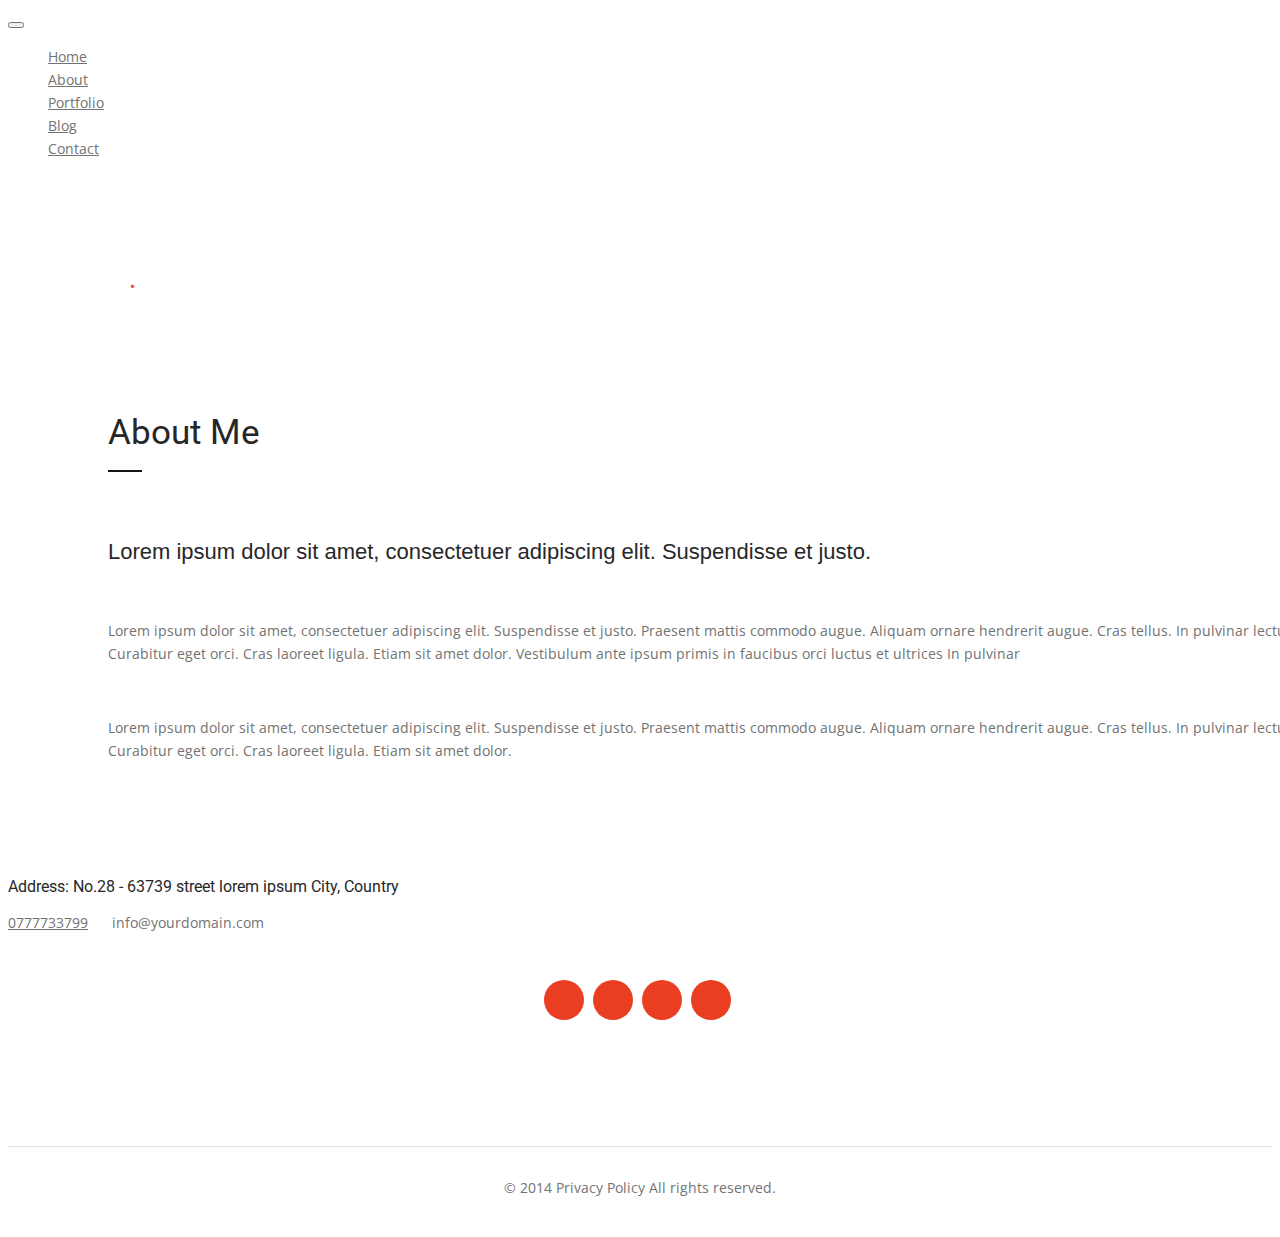
==== about.html @ d97eb636 "Add files via upload" ====
<!doctype html>
<!--[if IE 7 ]>    <html lang="en-gb" class="isie ie7 oldie no-js"> <![endif]-->
<!--[if IE 8 ]>    <html lang="en-gb" class="isie ie8 oldie no-js"> <![endif]-->
<!--[if IE 9 ]>    <html lang="en-gb" class="isie ie9 no-js"> <![endif]-->
<!--[if (gt IE 9)|!(IE)]><!-->
<!--<![endif]-->
<!--<![endif]-->
<html lang="en">
<head>
<title>Tattoo|LK - Sin On The Skin</title>
<meta charset="utf-8">
<!-- Meta -->
<meta name="keywords" content="" />
<meta name="author" content="">
<meta name="robots" content="" />
<meta name="description" content="" />

<!-- this styles only adds some repairs on idevices  -->
<meta name="viewport" content="width=device-width, initial-scale=1.0">

<!-- Favicon -->
<link rel="shortcut icon" href="images/favicon.ico">

<!-- Google fonts - witch you want to use - (rest you can just remove) -->
<link href='http://fonts.googleapis.com/css?family=Open+Sans:300,300italic,400,400italic,600,600italic,700,700italic,800,800italic' rel='stylesheet' type='text/css'>
<link href='http://fonts.googleapis.com/css?family=Roboto:100,200,300,400,500,600,700,800,900' rel='stylesheet' type='text/css'>
<link href="https://fonts.googleapis.com/css?family=Fredericka+the+Great" rel="stylesheet">

<!--[if lt IE 9]>
<script src="http://html5shim.googlecode.com/svn/trunk/html5.js"></script>
<![endif]-->

<!-- Stylesheets -->
<link rel="stylesheet" media="screen" href="js/bootstrap/bootstrap.min.css" type="text/css" />
<link rel="stylesheet" href="js/mainmenu/menu.css" type="text/css" />
<link rel="stylesheet" href="css/default.css" type="text/css" />
<link rel="stylesheet" href="css/layouts.css" type="text/css" />
<link rel="stylesheet" href="css/shortcodes.css" type="text/css" />
<link rel="stylesheet" href="css/font-awesome/css/font-awesome.min.css">
<link rel="stylesheet" media="screen" href="css/responsive-leyouts.css" type="text/css" />
<link rel="stylesheet" type="text/css" href="css/Simple-Line-Icons-Webfont/simple-line-icons.css" media="screen" />
<link rel="stylesheet" href="css/et-line-font/et-line-font.css">




<!-- Remove the below comments to use your color option -->
<!--<link rel="stylesheet" href="css/colors/lightblue.css" />-->
<!--<link rel="stylesheet" href="css/colors/orange.css" />-->
<!--<link rel="stylesheet" href="css/colors/green.css" />-->
<!--<link rel="stylesheet" href="css/colors/pink.css" />-->
<!--<link rel="stylesheet" href="css/colors/red.css" />-->
<!--<link rel="stylesheet" href="css/colors/purple.css" />-->
<!--<link rel="stylesheet" href="css/colors/bridge.css" />-->
<!--<link rel="stylesheet" href="css/colors/yellow.css" />-->
<!--<link rel="stylesheet" href="css/colors/violet.css" />-->
<!--<link rel="stylesheet" href="css/colors/cyan.css" />-->
<!--<link rel="stylesheet" href="css/colors/mossgreen.css" />-->

</head>

<body>
<div class="site_wrapper">
  <div class="menu-main-3">
    <div id="header2">
      <div class="container">
        <div class="navbar red navbar-default yamm fulldark">
          <div class="navbar-header">
            <button type="button" data-toggle="collapse" data-target="#navbar-collapse-grid" class="navbar-toggle two"><span class="icon-bar"></span><span class="icon-bar"></span><span class="icon-bar"></span></button>
            <a href="index.html" class="navbar-brand"><img src="images/logo1.png" alt=""/></a> </div>
          <div id="navbar-collapse-grid" class="navbar-collapse collapse pull-right">
            <ul class="nav red navbar-nav">
              <li><a href="index.html" class="dropdown-toggle">Home</a></li>
              <li><a href="about.html" class="dropdown-toggle active">About</a></li>
              <li><a href="portfolio.html" class="dropdown-toggle">Portfolio</a></li>
              <li><a href="blog.html" class="dropdown-toggle">Blog</a></li>
              <li><a href="contact.html" class="dropdown-toggle">Contact</a></li>
            </ul>
          </div>
        </div>
      </div>
    </div>
  </div>
  <!--end menu-->
  <div class="clearfix"></div>
  
  <div class="main-bg-2">
    <section>
      <div class="container">
        <div class="row">
          <div class="col-md-12">
            <div class="header-title-box-2">
              <h1 class="text-white title uppercase">welcome<br/>
                to my ink<br/>
                place<span class="text-red">.</span></h1>
            </div>
          </div>
        </div>
      </div>
    </section>
    <!-- end section-->
    <div class="clearfix"></div>
    
    <section class="sec-bpadding-2">
      <div class="container">
        <div class="row">
          <div class="text-box white padding-6">
            <div class="text-box-inner">
              <div class="col-xs-12 text-left">
                <h2><strong>About Me</strong></h2>
                <div class="title-line-4 less-margin"></div>
              </div>
              <div class="clearfix"></div>
              <br/>
              <br/>
              <div class="col-md-6 bmargin"><img src="images/about me.jpg" alt="" class="img-responsive"/></div>
              <div class="col-md-6">
                <div class="text-box bmargin">
                  <h4 class="raleway">Lorem ipsum dolor sit amet, consectetuer adipiscing elit. Suspendisse et justo. </h4>
                  <br/>
                  <p>Lorem ipsum dolor sit amet, consectetuer adipiscing elit. Suspendisse et justo. Praesent mattis commodo augue. Aliquam ornare hendrerit augue. Cras tellus. In pulvinar lectus a est. Curabitur eget orci. Cras laoreet ligula. Etiam sit amet dolor. Vestibulum ante ipsum primis in faucibus orci luctus et ultrices In pulvinar</p>
                  <br/>
                  <p>Lorem ipsum dolor sit amet, consectetuer adipiscing elit. Suspendisse et justo. Praesent mattis commodo augue. Aliquam ornare hendrerit augue. Cras tellus. In pulvinar lectus a est. Curabitur eget orci. Cras laoreet ligula. Etiam sit amet dolor. </p>
                </div>
              </div>
            </div>
          </div>
        </div>
      </div>
    </section>
    <!-- end section-->
    <div class="clearfix"></div>
  </div>
  <!--end main bg--> 
  <div class="clearfix"></div>
  
  <section>
    <div class="container">
      <div class="row">
        <div class="col-md-6 col-centered text-center">
          <div class="footer-holder bmargin">
            <div><img src="images/flogo1.png" alt=""/></div>
            <h6>Address: No.28 - 63739 street lorem ipsum City, Country</h6>
            <span><i class="fa fa-phone"></i><a href="tel:0777733799">0777733799</a></span> &nbsp;&nbsp;&nbsp;&nbsp; <span><i class="fa fa-envelope"></i> info@yourdomain.com</span> <br/>
            <br/>
            <br/>
            <div class="col-md-8 col-centered">
              <ul class=" social-icons-3 red">
                <li class="first"><a href="#"><i class="fa fa-twitter"></i></a></li>
                <li><a href="#"><i class="fa fa-facebook"></i></a></li>
                <li><a href="#"><i class="fa fa-google-plus"></i></a></li>
                <li><a href="#"><i class="fa fa-linkedin"></i></a></li>
              </ul>
            </div>
            <br/>
            <br/>
            <br/>
            <br/>
            <br/>
          </div>
        </div>
        <!--end item --> 
        
      </div>
    </div>
  </section>
  <!--end item -->
  <div class="clearfix"></div>
  
  <div class="divider-line solid light"></div>
  <section class="section-copyrights section-white-2 sec-moreless-padding">
  <div class="container">
    <div class="row"> <span>© 2014 Privacy Policy All rights reserved. </span> </div>
  </div>
</div>
</div>
</section>
<!--end section-->
<div class="clearfix"></div>

<a href="#" class="scrollup dark"></a><!-- end scroll to top of the page-->
</div>
<!-- end site wraper --> 

<!-- ============ JS FILES ============ --> 

<script type="text/javascript" src="js/universal/jquery.js"></script> 
<script src="js/bootstrap/bootstrap.min.js" type="text/javascript"></script> 
<script src="js/mainmenu/customeUI.js"></script> 
<script src="js/scrolltotop/totop.js"></script> 
<script src="js/mainmenu/jquery.sticky.js"></script> 
 
<script src="js/scripts/functions.js" type="text/javascript"></script> 
<script type="text/javascript">
var a = $("#header2").offset().top;

<!-- background color for sticky --> 
$(document).scroll(function(){
    if($(this).scrollTop() > a)
    {   
       $('#header2').css({"background":"rgba(0, 0, 0, 0.7)"});
    } else {
       $('#header2').css({"background":"transparent"});

    }
});
</script>
</body>
</html>
---- css/default.css ----
/*
Template: Hasta
Author: Codelayers
Version: 1.0
Design and Developed by: Codelayers
*/


/*
======================================
[ CSS TABLE CONTENT ]
======================================
    [Table of contents]

	1. General
		+ Text Colors
		+ Divider lines
		+ Paddings
		+ Opacity styles
		+ fonts
		+ Icon Boxes
		+ Text Boxes
		+ Buttons
		+ Opacity styles
		+ buttons

	2. Image boxes
		+ section-side-image
		+ background-imgholder
		+ image-left
		+ image-holder
		+ nodisplay-image
	
	3. Lists
		+ iconlist
		+ clientlogo-list
		+ side-nav-list
		+ category-links
		+ tags 
	
	4. Menu Backgrounds
		+ Headers
	
	5. Topbar Styles
		+ topbar
		+ toplist
	
	6. Logo
		+ logo
	
	7. Section Titles
		+ section titles
	
	8. Page Section Styles
		+ Section Styles
	
	9. Footer Styles
		+ footer logo
		+ lists
	
	
	10. Parallax Sections
	
	11. Overlay Styles
		+ Section Overlay
		+ video overlay
	
	12. Social Links
		+ social-icons-1
		+ social-icons-2
		+ social-icons-3
	
	13. Feature boxs
	
	14. Team Section
	
	15. Price Tables
	
	16. Blog Posts
	
	17. Testimonials

	18. Footer Newsletter
	
	19. Video wrapers
	
	20. Progress bar
	
	21. Newsletter
	
	22. css progress circles
	
	23. Page Scroll to Top
	
======================================
[ END CSS TABLE CONTENT ]
======================================
*/



/* =========== General ============= */


body {
	font: 14px 'Open Sans', sans-serif;
	font-weight: normal;
	font-style: normal;
	line-height: 23px;
	color: #727272;
}
/* a link Styles
 ------------------------------ */
 
a, .btn {
	-webkit-transition: all 0.3s ease-out 0s;
	-moz-transition: all 0.3s ease-out 0s;
	-ms-transition: all 0.3s ease-out 0s;
	-o-transition: all 0.3s ease-out 0s;
	transition: all 0.3s ease-out 0s;
}
a:hover {
	text-decoration: none;
}
a:focus, a:hover {
	color: #5a5959;
}
a {
	outline: medium none !important;
	color: #727272;
}
.uppercase {
	text-transform: uppercase;
}
/* Headungs
 ------------------------------ */
 
h1, h2, h3, h4, h5, h6 {
	font-family: 'Roboto', sans-serif;
	font-weight: normal;
	color: #272727;
}
h1 a, h2 a, h3 a, h4 a, h5 a, h6 a {
	color: inherit;
}
h1 {
	font-size: 40px;
	line-height: 40px;
	margin-bottom: 20px;
	font-style: normal;
	font-weight: 300;
}
h1.lessmar {
	margin-bottom: 10px;
}
h1.lessmar2 {
	margin-bottom: 5px;
}
h2 {
	font-size: 35px;
	line-height: 35px;
	margin-bottom: 20px;
	font-style: normal;
	font-weight: 300;
}
h2.nomargin {
	margin-bottom: 0px;
}
h2.less-mar1 {
	margin-bottom: 3px;
}
h2.less-mar2 {
	margin-bottom: 5px;
}
h2.less-mar3 {
	margin-bottom: 7px;
}
h2.less-mar4 {
	margin-bottom: 9px;
}
h3 {
	font-size: 27px;
	line-height: 30px;
	margin-bottom: 18px;
	font-style: normal;
}
h3.nomargin {
	margin-bottom: 0px;
}
h3.less-mar1 {
	margin-bottom: 3px;
}
h3.less-mar2 {
	margin-bottom: 5px;
}
h3.less-mar3 {
	margin-bottom: 7px;
}
h3.less-mar4 {
	margin-bottom: 9px;
}
h4 {
	font-size: 22px;
	line-height: 25px;
	margin-bottom: 18px;
	font-style: normal;
}
h4.nomargin {
	margin-bottom: 0px;
}
h4.less-mar1 {
	margin-bottom: 3px;
}
h4.less-mar2 {
	margin-bottom: 5px;
}
h4.less-mar3 {
	margin-bottom: 7px;
}
h4.less-mar4 {
	margin-bottom: 9px;
}
h5 {
	font-size: 18px;
	line-height: 23px;
	margin-bottom: 16px;
	font-style: normal;
}
h5.nomargin {
	margin-bottom: 0px;
}
h5.less-mar1 {
	margin-bottom: 3px;
}
h5.less-mar2 {
	margin-bottom: 5px;
}
h5.less-mar3 {
	margin-bottom: 7px;
}
h5.less-mar4 {
	margin-bottom: 9px;
}
h6 {
	font-size: 16px;
	line-height: 21px;
	margin-bottom: 14px;
	font-style: normal;
}
h6.nomargin {
	margin-bottom: 0px;
}
h6.less-mar1 {
	margin-bottom: 3px;
}
h6.less-mar2 {
	margin-bottom: 5px;
}
h6.less-mar3 {
	margin-bottom: 7px;
}
h6.less-mar4 {
	margin-bottom: 9px;
}
.nopadding {
	padding: 0 !important;
	margin: 0 !important;
}
.h1, .h2, .h3, h1, h2, h3, h4 {
	margin-top: 0;
}
ul {
	list-style-type: none;
}
/*=============== Text Colors ============= */

.text-white {
	color: #fff;
}
.text-dark {
	color: #242424;
}
.text-light {
	color: #acacac;
}
.text-green {
	color: #a5cd35;
}
.text-green-2 {
	color: #3fc35f;
}
.text-green-3 {
	color: #a5d549;
}
.text-green-4 {
	color: #8ac700;
}
.text-orange {
	color: #ffa60a;
}
.text-orange-2 {
	color: #fd602c;
}
.text-orange-4 {
	color: #ff9320;
}
.text-red {
	color: #ee4531;
}
.text-red-2 {
	color: #ea3628;
}
.text-red-3 {
	color: #eb574c;
}
.text-red-4 {
	color: #f43819;
}
.text-red-5 {
	color: #ed3325;
}
.text-gray {
	color: #727272;
}
.text-violet {
	color: #7c50b7;
}
.text-blue {
	color: #1fbef0;
}
.text-yellow {
	color: #ffc000;
}
.text-yellow-2 {
	color: #fcc813;
}
.text-yellow-3 {
	color: #f7c800;
}
.text-yellow-4 {
	color: #e9b444;
}
.text-yellow-green-2 {
	color: #e9ee42;
}
.text-pink {
	color: #f51f6f;
}
.text-pink-3{
	color: #ce0a6c;
}
.text-brown {
	color: #8b501f;
}
.text-brown-2 {
	color: #b5854d;
}
.text-cyan {
	color: #42d1aa;
}
.text-stone {
	color: #c3a254;
}
/*=============== Margins ============= */
 .bmargin {
	margin-bottom: 0px;
}
.tmargin {
	margin-top: 0px;
}
.col-divider-margin {
	width: 100%;
	float: left;
	margin-top: 60px;
}
.col-divider-margin-1 {
	width: 100%;
	float: left;
	margin-top: 10px;
}
.col-divider-margin-2 {
	width: 100%;
	float: left;
	margin-top: 20px;
}
.col-divider-margin-3 {
	width: 100%;
	float: left;
	margin-top: 30px;
}
.col-divider-margin-4 {
	width: 100%;
	float: left;
	margin-top: 40px;
}
.col-divider-margin-5 {
	width: 100%;
	float: left;
	margin-top: 50px;
}
.col-divider-margin-6 {
	width: 100%;
	float: left;
	margin-top: 60px;
}
.nobottom-margin {
	margin-bottom: 0px;
}
.bottom-margin3 {
    margin-bottom: 30px;
}
.bottom-margin4 {
    margin-bottom: 40px;
}
.bottom-margin5 {
    margin-bottom: 50px;
}
.margin-top1 {
    float: left;
    margin-top: 10px;
    width: 100%;
}
.margin-top2 {
    float: left;
    margin-top: 20px;
    width: 100%;
}
.margin-top3 {
    float: left;
    margin-top: 30px;
    width: 100%;
}
.margin-top4 {
    float: left;
    margin-top: 40px;
    width: 100%;
}
.margin-top5 {
    float: left;
    margin-top: 50px;
    width: 100%;
}
.margin-top6 {
    float: left;
    margin-top: 60px;
    width: 100%;
}
.margin-top7 {
    float: left;
    margin-top: 70px;
    width: 100%;
}
.margin-left-1 {
    margin-left: 10px;
}
.margin-left-2 {
    margin-left: 20px;
}
.margin-left-3 {
    margin-left: 30px;
}
.margin-left-4 {
    margin-left: 40px;
}
.margin-left-5 {
    margin-left: 50px;
}
.margin-left-6 {
    margin-left: 60px;
}
.margin-left-7 {
    margin-left: 70px;
}
.colmargin {
	margin: 0 0 0 0;
}
.col-centered {
	float: none;
	margin: 0 auto;
}
/* font weight
 ------------------------------ */
.fweight1 {
	margin-bottom: 0px;
}

/*=============== Divider lines ============= */
 .divider-line {
	float: left;
	width: 100%;
}
.divider-line.dashed {
	border-bottom: 1px dashed;
}
 .divider-line.solid {
	border-bottom: 1px solid;
}
.divider-line.dark {
	border-bottom-color:#444444;
}
.divider-line.dark-2 {
	border-bottom-color:#343333;
}
.divider-line.light {
	border-bottom-color:#e4e4e4;
}
 .divider-line.top-padding {
	padding-top: 20px;
}
 .divider-line.bottom-margin {
	margin-bottom: 20px;
}
 .divider-line.margin {
	margin: 20px 0;
}

/* Divider Line less width
 ------------------------------ */
.divider-line.less-width-2{
	width: 20%;
}
.divider-line.less-width-3{
	width: 30%;
}
.divider-line.less-width-4{
	width: 40%;
}
 .divider-line.less-width-5{
	width: 50%;
}
.divider-line.less-width-6{
	width: 60%;
}
 .divider-line.less-width-7{
	width: 70%;
}
.divider-line.less-width-8{
	width: 80%;
}
 .divider-line.less-width-9{
	width: 90%;
}

/* Divider Line align center
 ------------------------------ */
.divider-line.align-center{
	 margin:0 auto;
	 float:none;
}

/* Divider Line colors
 ------------------------------ */
 .divider-line.red2 {
	border-bottom-color:#ea3628;
}
 .divider-line.yellow-2 {
	border-bottom-color:#fcc813;
}
 .divider-line.red-4 {
	border-bottom-color:#e93e21;
}
.divider-line.cyan {
	border-bottom-color:#42d1aa;
}
.divider-line.blue {
	border-bottom-color:#1fbef0;
}
.divider-line.orange-4 {
	border-bottom-color:#ff9320;
}
.divider-line.green-4 {
	border-bottom-color:#8ac700;
}
/*=============== Paddings ============= */
 
.no-top-padding {
	padding-top: 0;
}
/* padding top
 ------------------------------ */
.padding-top-1 {
	padding-top: 10px;
}
.padding-top-2 {
	padding-top: 20px;
}
.padding-top-3 {
	padding-top: 30px;
}
.padding-top-4 {
	padding-top: 40px;
}
.padding-top-5 {
	padding-top: 50px;
}
.padding-top-6 {
	padding-top: 60px;
}

/* left padding
 ------------------------------ */
 
.padding-left-1 {
	padding-left: 10px;
}
.padding-left-2 {
	padding-left: 20px;
}
.padding-left-3 {
	padding-left: 30px;
}
.padding-left-4 {
	padding-left: 40px;
}
.padding-left-5 {
	padding-left: 50px;
}
.padding-left-6 {
	padding-left: 60px;
}
.padding-left-7 {
	padding-left: 70px;
}
.padding-left-8 {
	padding-left: 80px;
}

/* right padding
 ------------------------------ */
 
.padding-right-1 {
	padding-right: 10px;
}
.padding-right-2 {
	padding-right: 20px;
}
.padding-right-3 {
	padding-right: 30px;
}
.padding-right-4 {
	padding-right: 40px;
}
.padding-right-5 {
	padding-right: 50px;
}
.padding-right-6 {
	padding-right: 60px;
}
.padding-right-7 {
	padding-right: 70px;
}
.padding-right-8 {
	padding-right: 80px;
}
.nopaddtop {
	padding-top: 0px;
}


/*=============== Opacity styles ============= */
.opacity-1 {
	opacity:0.1;
}
.opacity-2 {
	opacity:0.1;
}
.opacity-3 {
	opacity:0.3;
}
.opacity-4 {
	opacity:0.4;
}
.opacity-5 {
	opacity:0.5;
}
.opacity-6 {
	opacity:0.6;
}
.opacity-7 {
	opacity:0.7;
}
.opacity-8 {
	opacity:0.8;
}
/*=============== fonts ============= */

.droid-serif {
	font-family: 'Droid Serif', serif;
}
.ubuntu {
	font-family: 'Ubuntu', sans-serif;
}
.oswald {
	font-family: 'Oswald', sans-serif;
}
.muli {
	font-family: 'Muli', sans-serif;
}
.great-vibes {
	font-family: 'Great Vibes', cursive;
}
.old-standardtt {
	font-family: 'Old Standard TT', serif;
}
.dosis {
	font-family: 'Dosis', sans-serif;
}
.roboto-slab {
	font-family: 'Roboto Slab', serif;
}
.gfs-didot {
	font-family: 'GFS Didot', serif;
}
.raleway {
	font-family: "Raleway", sans-serif;
}
.gloria-hallelujah {
	font-family: 'Gloria Hallelujah', cursive;
}
.love-ya-like-a-sister {
	font-family: 'Love Ya Like A Sister', cursive;
}
.michroma {
	font-family: 'Michroma', sans-serif;
}

/* letter spacing
 ------------------------------ */
 .lspace-sm{
	letter-spacing:5px;
	}
	
.lspace-1{
	letter-spacing:10px;
	}
.lspace-2{
	letter-spacing:20px;
	}
.lspace-3{
	letter-spacing:30px;
	}
.lspace-4{
	letter-spacing:40px;
	}
.lspace-5{
	letter-spacing:50px;
	}

/* font weight styles
 ------------------------------ */
 
.font-weight-1 {
	font-weight: 100;
}
.font-weight-2 {
	font-weight: 200;
}
.font-weight-3 {
	font-weight: 300;
}
.font-weight-4 {
	font-weight: 400;
}
.font-weight-5 {
	font-weight: 500;
}
.font-weight-6 {
	font-weight: 600;
}
.font-weight-7 {
	font-weight: 700;
}
.font-weight-8 {
	font-weight: 800;
}
 
/*=============== Columns without padding ============= */
.no-gutter > [class*='col-'] {
padding-right:0;
padding-left:0;
}
/*=============== site main structure ============= */

.site_wrapper {
	width: 100%;
	margin: 0 auto 0 auto;
}
.wrapper-boxed {
	width: 1240px;
	margin: auto auto auto auto;
}

/*=============== Icon Boxes ============= */
.iconbox-dxlarge, .iconbox-xlarge, .iconbox-large, .iconbox-xmedium, .iconbox-medium, .iconbox-smedium, .iconbox-small, .iconbox-tiny, .iconbox-xtiny {
	padding: 0px;
	margin: 0 auto;
	text-align: center;
	transition: all 0.3s ease-out 0s;
}
.iconbox-dxlarge {
	width: 200px;
	height: 200px;
	font-size: 46px;
	color: #242424;
	border: none;
	line-height: 135px;
}
.iconbox-xlarge {
	width: 135px;
	height: 135px;
	font-size: 46px;
	color: #242424;
	line-height: 135px;
}
.iconbox-large {
	width: 120px;
	height: 120px;
	font-size: 46px;
	color: #242424;
	line-height: 114px;
}
.iconbox-xmedium {
	width: 110px;
	height: 110px;
	font-size: 38px;
	color: #242424;
	line-height: 106px;
}
.iconbox-medium {
	width: 100px;
	height: 100px;
	font-size: 32px;
	color: #242424;
	line-height: 100px;
}
.iconbox-smedium {
	width: 90px;
	height: 90px;
	font-size: 26px;
	color: #242424;
	line-height: 90px;
}
.iconbox-small {
	width: 80px;
	height: 80px;
	font-size: 26px;
	color: #242424;
	line-height: 80px;
}
.iconbox-tiny {
	width: 70px;
	height: 70px;
	font-size: 26px;
	color: #242424;
	line-height: 74px;
}
.iconbox-xtiny {
	width: 60px;
	height: 60px;
	font-size: 18px;
	color: #242424;
	line-height: 60px;
}
.digit {
	width: 32px;
	height: 32px;
	text-align: center;
	font-size: 14px;
	color: #fff;
	left: 115px;
	top: 115px;
	line-height: 36px;
	border-radius: 100%;
	background-color: #fd602c;
	transition: all 0.3s ease-out 0s;
}
.iconbox-xlarge.no-lineheight {
	line-height: 0;
}
/* icon rounded
 ------------------------------ */
 
.iconbox-dxlarge.round, .iconbox-xlarge.round, .iconbox-large.round, .iconbox-xmedium.round, .iconbox-medium.round, .iconbox-smedium.round, .iconbox-small.round, .iconbox-tiny.round, .iconbox-xtiny.round {
	border-radius: 100%;
}
/* iconboxes alignments
 ------------------------------ */
 
.iconbox-dxlarge.center, .iconbox-xlarge.center, .iconbox-large.center, .iconbox-xmedium.center, .iconbox-medium.center, .iconbox-smedium.center, .iconbox-small.center, .iconbox-tiny.center, .iconbox-xtiny.center {
	margin: 0 auto;
}
.iconbox-dxlarge.left, .iconbox-xlarge.left, .iconbox-large.left, .iconbox-xmedium.left, .iconbox-medium.left, .iconbox-smedium.left, .iconbox-small.left, .iconbox-tiny.left, .iconbox-xtiny.left {
	float: left;
	margin: 0px 20px 0px 0px;
}
.iconbox-dxlarge.right, .iconbox-xlarge.right, .iconbox-large.right, .iconbox-xmedium.right, .iconbox-medium.right, .iconbox-smedium.right, .iconbox-small.right, .iconbox-tiny.right, .iconbox-xtiny.right {
	float: right;
	margin: 0px 0px 0px 20px;
}
/* iconboxe background colors
 ------------------------------ */	
.iconbox-dxlarge.dark, .iconbox-xlarge.dark, .iconbox-large.dark, .iconbox-xmedium.dark, .iconbox-medium.dark, .iconbox-smedium.dark, .iconbox-small.dark, .iconbox-tiny.dark, .iconbox-xtiny.dark {
	color: #fff;
	background-color: #242424;
}
.iconbox-dxlarge.dark, .iconbox-xlarge.white, .iconbox-large.white, .iconbox-xmedium.white, .iconbox-medium.white, .iconbox-smedium.white, .iconbox-small.white, .iconbox-tiny.white, .iconbox-xtiny.white {
	color: #242424;
	background-color: #fff;
}
.iconbox-dxlarge.gray, .iconbox-xlarge.gray, .iconbox-large.gray, .iconbox-xmedium.gray, .iconbox-medium.gray, .iconbox-smedium.gray, .iconbox-small.gray, .iconbox-tiny.gray, .iconbox-xtiny.gray {
	color: #fff;
	background-color: #474747;
}
/* iconboxs with stroke
 ------------------------------ */	
.iconbox-dxlarge.grayoutline, .iconbox-xlarge.grayoutline, .iconbox-large.grayoutline, .iconbox-xmedium.grayoutline, .iconbox-medium.grayoutline, .iconbox-smedium.grayoutline, .iconbox-small.grayoutline, .iconbox-tiny.grayoutline, .iconbox-xtiny.grayoutline {
	color: #fff;
	background-color: none;
	border: 1px solid #727272;
}
.iconbox-dxlarge.grayoutline2, .iconbox-xlarge.grayoutline2, .iconbox-large.grayoutline2, .iconbox-xmedium.grayoutline2, .iconbox-medium.grayoutline2, .iconbox-smedium.grayoutline2, .iconbox-small.grayoutline2, .iconbox-tiny.grayoutline2, .iconbox-xtiny.grayoutline2 {
	color: #242424;
	background-color: none;
	border: 1px solid #e4e4e4;
}
.iconbox-dxlarge.white-outline, .iconbox-xlarge.white-outline, .iconbox-large.white-outline, .iconbox-xmedium.white-outline, .iconbox-medium.white-outline, .iconbox-smedium.white-outline, .iconbox-small.white-outline, .iconbox-tiny.white-outline, .iconbox-xtiny.white-outline {
	color: #fff;
	background-color: none;
	border: 1px solid #fff;
}
.iconbox-dxlarge.dark-outline, .iconbox-xlarge.dark-outline, .iconbox-large.dark-outline, .iconbox-xmedium.dark-outline, .iconbox-medium.dark-outline, .iconbox-smedium.dark-outline, .iconbox-small.dark-outline, .iconbox-tiny.dark-outline, .iconbox-xtiny.dark-outline {
	color: #161616;
	background-color: none;
	border: 1px solid #161616;
}
/* Icons Plain
 ------------------------------ */	
 
.icon-plain-large {
	font-size: 80px;
	color: #242424;
	transition: all 0.3s ease-out 0s;
}
.icon-plain-medium {
	font-size: 60px;
	color: #242424;
	transition: all 0.3s ease-out 0s;
}
.icon-plain-small {
	font-size: 40px;
	color: #242424;
	transition: all 0.3s ease-out 0s;
}
.icon-plain-msmall {
	font-size: 32px;
	color: #242424;
	transition: all 0.3s ease-out 0s;
}
.icon-plain-tiny {
	font-size: 20px;
	color: #242424;
	transition: all 0.3s ease-out 0s;
}
.icon-plain-small.rightline {
	border-right: 1px solid #3F3F3F;
}
.icon-plain-medium.rightline {
	margin: 0px 20px 50px 0px;
	border-right: 1px solid #FFC153;
}
.icon-plain-small.dark {
	color: #242424;
}
/* plain icon alignments
 ------------------------------ */
 
.icon-plain-large.center, .icon-plain-medium.center, .icon-plain-small.center, .icon-plain-msmall.center, .icon-plain-tiny.center {
	margin: 0 auto;
}
.icon-plain-large.left, .icon-plain-medium.left, .icon-plain-small.left, .icon-plain-msmall.left, .icon-plain-tiny.left {
	float: left;
	margin: 0px 20px 0px 0px;
}
.icon-plain-large.right, .icon-plain-medium.right, .icon-plain-small.right, .icon-plain-msmall.right, .icon-plain-tiny.right {
	float: right;
	margin: 0px 0px 0px 20px;
}
/* plain icon colors
 ------------------------------ */
 
.icon-plain-large.dark, .icon-plain-medium.dark, .icon-plain-small.dark, .icon-plain-msmall.dark, .icon-plain-tiny.dark {
	color: #242424;
}
.icon-plain-large.white, .icon-plain-medium.white, .icon-plain-small.white, .icon-plain-msmall.white, .icon-plain-tiny.white {
	color: #fff;
}
.icon-plain-large.green, .icon-plain-medium.green, .icon-plain-small.green, .icon-plain-msmall.green, .icon-plain-tiny.green {
	color: #fd602c;
}
.icon-plain-large.gray, .icon-plain-medium.gray, .icon-plain-small.gray, .icon-plain-msmall.gray, .icon-plain-tiny.gray {
	color: #727272;
}
/*============ Text Boxes ============ */

	
.text-box-right {
	display: block;
	padding: 0px 0px 0px 99px;
	margin: 0px;
	text-align: left;
}
.text-box-left {
	display: block;
	padding: 0px 90px 0px 0;
	margin: 0px;
	text-align: right;
}
.item-holder {
	width: 100%;
	padding: 0px;
	margin: 0px;
}
.text-box-inner {
	width: 100%;
	float: left;
	padding: 40px;
}
.text-box {
	width: 100%;
	float: left;
}
.text-box.white {
	background-color: #fff;
}
.text-box.dark {
	background-color: #242424;
}
/* text boxes with borders
 ------------------------------ */
.text-box-right.border, .text-box-left.border, .item-holder.border, .text-box-inner.border, .text-box.border {
	border: 1px solid #e4e4e4;
}
.text-box-right.border-top, .text-box-left.border-top, .item-holder.border-top, .text-box-inner.border-top, .text-box.border-top {
	border-top: 1px solid #e4e4e4;
}
.text-box-right.border-bottom, .text-box-left.border-bottom, .item-holder.border-bottom, .text-box-inner.border-bottom, .text-box.border-bottom {
	border-bottom: 1px solid #e4e4e4;
}
.text-box-right.border-left, .text-box-left.border-left, .item-holder.border-left, .text-box-inner.border-left, .text-box.border-left {
	border-left: 1px solid #e4e4e4;
}
.text-box-right.border-right, .text-box-left.border-right, .item-holder.border-right, .text-box-inner.border-right, .text-box.border-right {
	border-right: 1px solid #e4e4e4;
}
/* text boxe padding
 ------------------------------ */
.text-box.padding-1 {
	padding: 10px;
}
.text-box.padding-2 {
	padding: 20px;
}
.text-box.padding-3 {
	padding: 30px;
}
.text-box.padding-4 {
	padding: 40px;
}
.text-box.padding-5 {
	padding: 50px;
}
.text-box.padding-6 {
	padding: 60px;
}
.text-box.padding-7 {
	padding: 70px;
}
.text-box.padding-8 {
	padding: 80px;
}
.text-box.padding-9 {
	padding: 90px;
}
/* text boxes margin and paddings
 ------------------------------ */
 
 /* left box
 ------------------------------ */
 
.item-holder.marginbottom {
	margin: 0 0 40px 0;
}
.text-box-left.more-padding-1 {
	padding: 0px 0px 0px 120px;
}
.text-box-left.more-padding-2 {
	padding: 0px 0px 0px 150px;
}
.text-box-left.less-padding-1 {
	padding: 0px 70px 0px 0;
}

/* right box
 ------------------------------ */
 
.text-box-right.more-padding-1 {
	padding: 0px 0px 0px 120px;
}
.text-box-right.more-padding-2 {
	padding: 0px 0px 0px 140px;
}
.text-box-right.more-padding-3 {
	padding: 0px 0px 0px 160px;
}
.text-box-right.more-padding-4 {
	padding: 0px 0px 0px 170px;
}
.text-box-inner.min-height-1 {
	min-height: 305px;
}
.text-box-right.less-padding-1 {
	padding: 0px 0px 0px 70px;
}


/*============ Buttons ============ */

a.read-more {
	color: #fd602c;
}
a.read-more:hover {
	color: #242424;
}
a.read-more.white {
	color: #fff;
}
a.read-more.white:hover {
	color: #fff;
}
a.read-more.dark {
	color: #242424;
}
a.read-more.dark:hover {
	color: #fd602c;
}
a.read-more.dark2 {
	color: #242424;
}
a.read-more.dark2:hover {
	color: #727272;
}
a.read-more.yellow {
	color: #ffc000;
}
a.read-more.yellow:hover {
	color: #242424;
}
a.read-more.yellow-2 {
	color: #fcc813;
}
a.read-more.yellow-2:hover {
	color: #242424;
}
a.read-more.yellow-3 {
	color: #f7c800;
}
a.read-more.yellow-3:hover {
	color: #242424;
}
a.read-more.stone {
	color: #c3a254;
}
a.read-more.stone:hover {
	color: #242424;
}
a.read-more.brown-2 {
	color: #b5854d;
}
a.read-more.brown-2:hover {
	color: #242424;
}
a.read-more.pink-3 {
	color: #ce0a6c;
}
a.read-more.pink-3:hover {
	color: #242424;
}
a.read-more.blue {
	color: #1fbef0;
}
a.read-more.blue:hover {
	color: #242424;
}
a.read-more.cyan {
	color: #42d1aa;
}
a.read-more.cyan:hover {
	color: #727272;
}
.btn.active, .btn:active {
	box-shadow: none;
}

/* button styles
 ------------------------------ */
 
.btn {
	padding: 10px 36px;
	margin: 0px;
	box-shadow: none;
	border-radius: 0;
}
.btn.btn-large {
	padding: 15px 60px;
}
.btn.btn-small {
	padding: 8px 18px;
}
.btn.btn-small-2 {
	padding: 4px 18px;
}

/* button radius
 ------------------------------ */ 
.btn.btn-xround {
	border-radius: 20px;
}
.btn.btn-round {
	border-radius: 2px;
}
.btn.top-margin {
	margin-top: 20px;
}

/* button background colors
 ------------------------------ */

/* button white
 ------------------------------ */
.btn.btn-white {
	color: #242424;
	background-color: #fff;
}
.btn.btn-white:hover {
	color: #fff;
	background-color: #242424;
}
/* button dark
 ------------------------------ */
.btn.btn-dark {
	color: #fff;
	background-color: #242424;
}
.btn.btn-dark:hover {
	color: #fff;
	background-color: #3e3e3e;
}
/* button dark-2
 ------------------------------ */
.btn.btn-dark-2 {
	color: #fff;
	background-color: #161616;
}
.btn.btn-dark-2:hover {
	color: #161616;
	background-color: #fff;
}
/* button orange
 ------------------------------ */
.btn.btn-orange {
	color: #fff;
	background-color: #fd602c;
}
.btn.btn-orange:hover {
	color: #fff;
	background-color: #242424;
}
/* button orange-2
 ------------------------------ */
.btn.btn-orange-2 {
	color: #fff;
	background-color: #fd602c;
}
.btn.btn-orange-2:hover {
	color: #242424;
	background-color: #fff;
}
/* button orange-2 on hover dark
 ------------------------------ */
.btn.btn-orange-2.dark {
	color: #fff;
	background-color: #fd602c;
}
.btn.btn-orange-2.dark:hover {
	color: #fff;
	background-color: #242424;
}
/* button orange-3
 ------------------------------ */
.btn.btn-orange-3 {
	color: #fff;
	background-color: #ff971c;
}
.btn.btn-orange-3:hover {
	color: #242424;
	background-color: #fff;
}
/* button brown
 ------------------------------ */
.btn.btn-brown {
	color: #242424;
	background-color: #fff;
}
.btn.btn-brown:hover {
	color: #fff;
	background-color: #8b501f;
}
/* button brown-2
 ------------------------------ */
.btn.btn-brown-2 {
	color: #fff;
	background-color: #b5854d;
}
.btn.btn-brown-2:hover {
	color: #fff;
	background-color: #242424;
}
/* button yellow
 ------------------------------ */
.btn.btn-yellow {
	color: #fff;
	background-color: #ffc000;
}
.btn.btn-yellow:hover {
	color: #fff;
	background-color: #242424;
}
/* button yellow-green-2
 ------------------------------ */
.btn.btn-yellow-green-2 {
	color: #242424;
	background-color: #e9ee42;
}
.btn.btn-yellow-green-2:hover {
	color: #242424;
	background-color: #fff;
}
/* button yellow-3
 ------------------------------ */
.btn.btn-yellow-3 {
	color: #fff;
	background-color: #f7c800;
}
.btn.btn-yellow-3:hover {
	color: #fff;
	background-color: #242424;
}
/* button pink
 ------------------------------ */
.btn.btn-pink {
	color: #fff;
	background-color: #f51f6f;
}
.btn.btn-pink:hover {
	color: #fff;
	background-color: #242424;
}
/* button pink-3
 ------------------------------ */
.btn.btn-pink-3 {
	color: #fff;
	background-color: #ce0a6c;
}
.btn.btn-pink-3:hover {
	color: #fff;
	background-color: #242424;
}
/* button red
 ------------------------------ */
.btn.btn-red {
	color: #fff;
	background-color: #e93e21;
}
.btn.btn-red:hover {
	color: #fff;
	background-color: #242424;
}
/* button red-2
 ------------------------------ */
.btn.btn-red-2 {
	color: #fff;
	background-color: #ea3628;
}
.btn.btn-red-2:hover {
	color: #fff;
	background-color: #ea3628;
}
/* button red-3
 ------------------------------ */
.btn.btn-red-3 {
	color: #fff;
	background-color: #eb574c;
}
.btn.btn-red-3:hover {
	color: #fff;
	background-color: #242424;
}
/* button red-4
 ------------------------------ */
.btn.btn-red-4 {
	color: #fff;
	background-color: #f43819;
}
.btn.btn-red-4:hover {
	color: #fff;
	background-color: #242424;
}
/* button red-5
 ------------------------------ */
.btn.btn-red-5 {
	color: #fff;
	background-color: #ed3325;
}
.btn.btn-red-5:hover {
	color: #242424;
	background-color: #fff;
}
/* button cyan
 ------------------------------ */
.btn.btn-cyan {
	color: #fff;
	background-color: #42d1aa;
}
.btn.btn-cyan:hover {
	color: #242424;
	background-color: #fff;
}

/* button blue
 ------------------------------ */
.btn.btn-blue {
	color: #fff;
	background-color: #1fbef0;
}
.btn.btn-blue:hover {
	color: #fff;
	background-color: #242424;
}
/* button orange
 ------------------------------ */
.btn.btn-green-4 {
	color: #fff;
	background-color: #8ac700;
}
.btn.btn-green-4:hover {
	color: #242424;
	background-color: #fff;
	border:1px solid #e4e4e4;
}

/* button with stroke
 ------------------------------ */
.btn.btn-border {
	color: #242424;
	border: 1px solid;
}

/* button border white
 ------------------------------ */
.btn.btn-border.white {
	color: #fff;
	border-color:#fff;
}
.btn.btn-border:hover.white {
	color:#242424;
	background-color:#fff;
	border-color:#fff;
}
/* button border white
 ------------------------------ */
.btn.btn-border.white-2 {
	color:#fff;
	border-color:#fff;
}
.btn.btn-border:hover.white-2 {
	color:#242424;
	background-color:#fff;
	border-color:#fff;
}
/* button border dark
 ------------------------------ */
.btn.btn-border.dark {
	border-color:#242424;
}
.btn.btn-border:hover.dark {
	color:#fff;
	background-color:#242424;
	border-color:#242424;
}

/* button border light
 ------------------------------ */
.btn.btn-border.light {
	border-color:#e4e4e4;
}
.btn.btn-border:hover.light {
	color:#fff;
	background-color:#242424;
	border-color:#242424;
}

/* button border orange-2
 ------------------------------ */
.btn.btn-border.orange-2 {
	color:#fd602c;
	border-color:#fd602c;
}
.btn.btn-border:hover.orange-2 {
	color:#fff;
	background-color:#fd602c;
	border-color:#fd602c;
}

/* button border orange-2
 ------------------------------ */
.btn.btn-border.orange-2 {
	color:#fd602c;
	border-color:#fd602c;
}
.btn.btn-border:hover.orange-2 {
	color:#fff;
	background-color:#fd602c;
	border-color:#fd602c;
}

/* button border orange-4
 ------------------------------ */
.btn.btn-border.orange-4 {
	color:#ff9320;
	border-color:#ff9320;
}
.btn.btn-border:hover.orange-4 {
	color:#fff;
	background-color:#ff9320;
	border-color:#ff9320;
}

/* button border gray
 ------------------------------ */
.btn.btn-border.gray {
	color:#fff;
	border-color:#727272;
}
.btn.btn-border:hover.gray {
	color:#fff;
	background-color:#5c5b5b;
	border-color:#5c5b5b;
}

/* button border gray-2
 ------------------------------ */
.btn.btn-border.gray-2 {
	color:#242424;
	border-color:#727272;
}
.btn.btn-border:hover.gray-2 {
	color:#fff;
	background-color:#5c5b5b;
	border-color:#5c5b5b;
}

/* button border xdark
 ------------------------------ */
.btn.btn-border.xdark {
	color:#161616;
	border-color:#161616;
}
.btn.btn-border:hover.xdark {
	color:#fff;
	background-color:#161616;
	border-color:#161616;
}

/* button border brown
 ------------------------------ */
.btn.btn-border.brown {
	color:#8b501f;
	border-color:#8b501f;
}
.btn.btn-border:hover.brown {
	color:#fff;
	background-color:#8b501f;
	border-color:#8b501f;
}

/* button border white on hover brown
 ------------------------------ */
.btn.btn-border.white.brown {
	color:#fff;
	border-color:#fff;
}
.btn.btn-border:hover.white.brown {
	color:#fff;
	background-color:#8b501f;
	border-color:#8b501f;
}

/* button border yellow-green
 ------------------------------ */
.btn.btn-border.yellow-green {
	color:#dbdc33;
	border-color:#dbdc33;
}
.btn.btn-border:hover.yellow-green {
	color:#fff;
	background-color:#dbdc33;
	border-color:#dbdc33;
}

/* button border yellow-green-2
 ------------------------------ */
.btn.btn-border.yellow-green-2 {
	color:#e9ee42;
	border-color:#e9ee42;
}
.btn.btn-border:hover.yellow-green-2 {
	color:#242424;
	background-color:#e9ee42;
	border-color:#e9ee42;
}

/* button border light on hover yellow-green-2
 ------------------------------ */
.btn.btn-border.light.yellow-green-2 {
	color:#242424;
	border-color:#e4e4e4;
}
.btn.btn-border:hover.light.yellow-green-2 {
	color:#242424;
	background-color:#e9ee42;
	border-color:#e9ee42;
}

/* button border pink
 ------------------------------ */
.btn.btn-border.pink {
	color:#f51f6f;
	border-color:#f51f6f;
}
.btn.btn-border:hover.pink {
	color:#fff;
	background-color:#f51f6f;
	border-color:#f51f6f;
}

/* button border stone
 ------------------------------ */
.btn.btn-border.stone {
	color:#c3a254;
	border-color:#c3a254;
}
.btn.btn-border:hover.stone {
	color:#fff;
	background-color:#c3a254;
	border-color:#c3a254;
}

/* button border red
 ------------------------------ */
.btn.btn-border.red {
	color:#e93e21;
	border-color:#e93e21;
}
.btn.btn-border:hover.red {
	color:#fff;
	background-color:#e93e21;
	border-color:#e93e21;
}

/* button border light hover red
 ------------------------------ */
.btn.btn-border.light.red {
	color:#242424;
	border-color:#e4e4e4;
}
.btn.btn-border:hover.light.red {
	color:#fff;
	background-color:#e93e21;
	border-color:#e93e21;
}

/* button border light hover red-2
 ------------------------------ */
.btn.btn-border.light.red-2 {
	color:#242424;
	border-color:#e4e4e4;
}
.btn.btn-border:hover.light.red-2 {
	color:#fff;
	background-color:#ea3628;
	border-color:#ea3628;
}

/* button border yellow-2
 ------------------------------ */
.btn.btn-border.yellow-2 {
	color:#fcc813;
	border-color:#fcc813;
}
.btn.btn-border:hover.yellow-2 {
	color:#fff;
	background-color:#fcc813;
	border-color:#fcc813;
}

/* button border red-5
 ------------------------------ */
.btn.btn-border.red-5 {
	color:#ed3325;
	border-color:#ed3325;
}
.btn.btn-border:hover.red-5 {
	color:#fff;
	background-color:#ed3325;
	border-color:#ed3325;
}

/* button border red-5
 ------------------------------ */
.btn.btn-border.light.cyan {
	color:#242424;
	border-color:#e4e4e4;
}
.btn.btn-border:hover.light.cyan {
	color:#fff;
	background-color:#42d1aa;
	border-color:#42d1aa;
}

/* button border blue
 ------------------------------ */
.btn.btn-border.blue {
	color:#1fbef0;
	border-color:#1fbef0;
}
.btn.btn-border:hover.blue {
	color:#fff;
	background-color:#1fbef0;
	border-color:#1fbef0;
}
/* button border green-4
 ------------------------------ */
.btn.btn-border.green-4 {
	color:#8ac700;
	border-color:#8ac700;
}
.btn.btn-border:hover.green-4 {
	color:#fff;
	background-color:#8ac700;
	border-color:#8ac700;
}
/* button border light hover green-4
 ------------------------------ */
.btn.btn-border.light.green-4 {
	color:#242424;
	border-color:#e4e4e4;
}
.btn.btn-border:hover.light.green-4 {
	color:#fff;
	background-color:#8ac700;
	border-color:#8ac700;
}
/* Appstore buttons
 ------------------------------ */ 

.btn.appstore {
	width: 200px;
	padding: 10px 25px;
	margin: 0px;
	text-align: left;
}
.btn.appstore.right-margin {
	margin-right: 10px;
}
.btn.appstore.orange {
	background-color: #fd602c;
}
.btn.appstore span {
	margin: 0px;
	float: left;
	padding: 0;
	text-align: left;
}
.btn.appstore span i {
	font-size: 40px;
	color: #fff;
	padding: 0 20px 0 0;
}
.btn.appstore p {
	font-size: 12px;
	display: block;
	margin: 0;
	padding: 0 25px 0 20px;
	text-align: left;
}
.btn.appstore .big {
	margin: 0px;
	font-size: 18px;
	padding: 0;
}
.btn.appstore.orange:hover {
	background-color: #fff;
}
.btn.appstore.orange:hover p, .btn.appstore.orange:hover .big, .btn.appstore.orange:hover span i {
	color: #242424;
}
/* Appstore button white
 ------------------------------ */
.btn.appstore.white {
	background-color: #fff;
}
.btn.appstore.white span i {
	font-size: 40px;
	color: #242424;
	padding: 0 20px 0 0;
}
.btn.appstore.white:hover {
	background-color: #fd602c;
}
.btn.appstore.white:hover p, .btn.appstore.white:hover .big, .btn.appstore.white:hover span i {
	color: #fff;
}
/*============ Image Boxes ============ */

.section-side-image {
	position: relative;
	padding: 0px;
	margin: 0px;
}
.section-side-image .img-holder {
	overflow: hidden;
	height: 100%;
	padding: 0px;
	top: 0px;
	position: absolute;
}
.background-imgholder.top-padd {
	padding-top: 80px;
}
.section-side-image .text-inner {
	padding: 80px 80px 80px 0;
}
.section-side-image .text-inner.two {
	padding: 0px 80px 0px 0;
}
.background-imgholder {
	position: absolute;
	width: 100%;
	height: 100%;
	top: 0px;
	left: 0px;
	z-index: 0;
	background-size: cover !important;
	background-position: 50% 50% !important;
}
.background-imgholder.img1 {
	background-image: url(../images/site-img01.jpg);
}
.background-imgholder.img2 {
	background-image: url(../images/site-img09.jpg);
}
.background-imgholder.img3 {
	background-image: url(../images/site-img54.jpg);
}
.background-imgholder.img4 {
	background-image: url(../images/site-img48.jpg);
}
.background-imgholder.img5 {
	background-image: url(../images/site-img56.jpg);
}
.background-imgholder.img6 {
	background-image: url(../images/site-img98.jpg);
}
.background-imgholder.img7 {
	background-image: url(../images/site-img122.jpg);
}
.background-imgholder.img8 {
	background-image: url(../images/260.jpg);
}
.background-imgholder.img9 {
	background-image: url(../images/281.jpg);
}

/* side image 2
 ------------------------------ */
.section-side-image-2 {
	position: relative;
	padding: 0px;
	margin: 0px;
}
.section-side-image-2 .img-holder {
	overflow: hidden;
	height: 100%;
	padding: 0px;
	top: 0px;
	position: absolute;
}
.section-side-image-2 .background-imgholder-2.top-padd {
	padding-top: 80px;
}
.section-side-image-2 .text-inner.two {
	padding: 0px 80px 0px 0;
}
.section-side-image-2 .background-imgholder-2 {
	position: absolute;
	width: 100%;
	height: 100%;
	top: 0px;
	left: 0px;
	z-index: 0;
	background-size: cover !important;
	background-position: 50% 50% !important;
}
.image-holder {
	width: 100%;
	float: left;
}
.image-holder.lesswidth1 {
    width: 80%;
}
.image-holder.lesswidth2 {
    width: 75%;
}
.image-holder.lesswidth3 {
    width: 70%;
}
.image-left {
    color: #fff;
    float: left;
    margin: 0;
    padding: 0 20px 0 0;
    transition: all 0.3s ease-out 0s;
}
.img-align-left {
	float: left;
	margin-right: 20px;
	margin-bottom: 20px;
}
.nodisplay-image {
	display: none;
}
/* background image full width
 ------------------------------ */
.background-imgholder-full {
	width: 100%;
	padding: 0px;
	margin: 0px;
	float: left;
}
.background-imgholder-full.img1 {
	width: 100%;
	height: 510px;
	background: url(../images/site-img73.png) 0 0 no-repeat;
}
.background-imgholder-full.img2 {
	width: 100%;
	height: 510px;
	background: url(../images/279.png) 0 0 no-repeat;
}
/* image overflow hidden
 ------------------------------ */
.overflow-hidden {
	overflow: hidden;
}
/*============ Lists ============ */

.iconlist {
	width: 100%;
	padding: 0px;
	margin: 0px;
}
.iconlist li {
	padding: 0px;
	margin: 0 0 15px 0;
	display: block;
	line-height: 23px;
}
.iconlist li i {
	color: #fd602c;
	padding: 0 15px 0 0;
}
.iconlist.orange li i {
	color: #fd602c;
	padding: 0 15px 0 0;
}
.iconlist.orange2 li i {
	color: #fd602c;
	padding: 0 15px 0 0;
}
.iconlist.dark li i {
	color: #161616;
}
.iconlist.less-margin li {
	margin: 0 0 13px 0;
}
.iconlist.green2 li i {
	color: #fd602c;
}
.iconlist.yellow li i {
	color: #ffc000;
}
.iconlist.white li i {
	color: #fff;
}
.iconlist.white-2 li {
	color: #fff;
}
.iconlist.medium li i {
	color: #727272;
}
.iconlist.dark-red li {
	color: #913256;
}
.iconlist.pink li i {
	color: #f51f6f;
	padding: 0 15px 0 0;
}
.iconlist.stone li a {
	color: #c3a254;
	margin: 0 0 10px 0;
}
.iconlist.stone li i {
	color: #c3a254;
}
.iconlist.red-5 li i {
	color: #ed3325;
}
.iconlist.cyan li i {
	color: #42d1aa;
}
.iconlist.blue li i {
	color: #1fbef0;
}
.iconlist.green-4 li i {
	color: #8ac700;
}
.iconlist.green-4 li {
	margin: 0 0 10px 0;
}
/* Client Logo List
 ------------------------------ */
.clientlogo-list {
	width: 100%;
	padding: 0px;
	margin: 0px;
	float: left;
}
.clientlogo-list li {
	display: inline;
	padding: 0 16px 0 0;
	margin: 0px;
}
.clientlogo-list li.last {
	padding: 0 0 0 0;
}
.clientlogo-list.two li {
	padding: 0 90px 0 0;
}
.clientlogo-list.two li.last {
	padding: 0 0 0 0;
}
.clientlogo-list.two.transparent {
	opacity: 0.5;
}
/* Client Logo List 2
 ------------------------------ */
.client-list2 {
	border-bottom: 1px solid rgba(255, 255, 255, 0.3);
	display: inline-block;
	width: 100%;
	padding: 0px;
	margin: 0px;
}
.client-list2 .col-md-4 {
	border-right: 1px solid rgba(255, 255, 255, 0.3);
}
.client-list2 .col-md-4:last-child {
	border-right: none;
}
.client-list2.lastrow {
	border-bottom: none;
}
/* Client Logo List 3
 ------------------------------ */
.client-list3 {
	width: 100%;
	padding: 15px;
	margin: 0 0 3px 0;
	float: left;
	text-align: center;
	background-color: #fff;
}
/* side navigation list
 ------------------------------ */
.side-nav-list {
	width: 100%;
	padding: 0px;
	margin: 0px;
	float: left;
}
.side-nav-list li {
	width: 100%;
	padding: 0px;
	margin: 0 0 2px 0;
	float: left;
}
.side-nav-list li a {
	width: 100%;
	padding: 15px 25px;
	margin: 0px;
	font-weight: normal;
	float: left;
	background-color: #f6f6f6;
}
.side-nav-list li a:hover, .side-nav-list li a.active {
	color: #fff;
	background-color: #ffc000;
}
/* side navigation list
 ------------------------------ */
.category-links {
	width: 100%;
	padding: 0px;
	margin: 0px;
	float: left;
}
.category-links li {
	width: 100%;
	padding: 10px 0;
	margin: 0 0 0 0;
	float: left;
	border-bottom: 1px solid #eeeeee;
}
.category-links li a:hover, .category-links li a.active {
	color: #dbdc33;
}
.category-links li:last-child {
	border-bottom: none;
}
.category-links.red-4 li a:hover, .category-links.red-4 li a.active {
	color: #f43819;
}
.category-links.cyan li a:hover, .category-links.cyan li a.active {
	color: #42d1aa;
}
.category-links.orange-2 li a:hover, .category-links.orange-2 li a.active {
	color: #fd602c;
}

/* blog1 tags
 ------------------------------ */	
.tags {
	padding: 0px;
	margin: 0px;
}
.tags li {
	padding: 0px;
	margin: 0;
}
.tags li a {
	padding: 5px 15px 5px 15px;
	margin: 0 10px 10px 0;
	float: left;
	color: #727272;
	background-color: #e7e7e7;
}
.tags li a:hover, .tags li a.active {
	color: #fff;
	background-color: #dbdc33;
}

.tags.two li a {
	color: #242424;
	background-color: #fff;
	border:1px solid #e4e4e4;
}
.tags.two li a:hover, .tags.two li a.active {
	color: #fff;
	background-color: #42d1aa;
	border:1px solid #42d1aa;
}

/*tags 2
 ------------------------------ */	
.tags-2 {
	padding: 0px;
	margin: 0px;
}
.tags-2 li {
	padding: 0px;
	margin: 0;
}
.tags-2 li a {
	padding: 5px 15px 5px 15px;
	margin: 0 10px 10px 0;
	float: left;
	color: #727272;
	border:1px solid #e4e4e4;
	background-color: #fff;
}
.tags-2 li a:hover, .tags-2 li a.active {
	color: #fff;
	border:1px solid #fd602c;
	background-color: #fd602c;
}

/* sidebar works list
 ------------------------------ */	
.sidebar-works {
	width: 100%;
	padding: 0px;
	margin: 0px;
}
.sidebar-works li {
	padding: 0px;
	margin: 4px 4px 0 0;
	float: left;
}
.sidebar-works li.last {
	margin: 4px 0 0 0;
}
/*============ Curent class for one page theme ============ */

.menu-main .navbar-nav li a.current {
	color: #fcc813;
}
#header .navbar-nav li a.current {
	color: #e9b444;
	border-bottom:2px solid #e9b444;
}
#header11 .navbar-nav li a.current {
	color: #ff9320;
}
/*============ Menu Backgrounds ============ */

/* Sticky bg
 ------------------------------ */
#header {
	position: relative;
	background: #fff;
	padding: 0;
	width: 100%;
	z-index: 999;
}
#header2 {
	position: relative;
	background: none;
	padding: 0;
	width: 100%;
	left: 0px;
	margin: 0px;
	top: 0px;
	z-index: 999;
	transition: background-color 0.4s ease-out;
	border-bottom: 1px solid rgba(255, 255, 255, 0.2);
}
#header3 {
	position: relative;
	background: #000;
	padding: 0;
	width: 100%;
	z-index: 999;
}
#header4 {
	position: relative;
	background: none;
	padding: 0;
	width: 100%;
	left: 0px;
	margin: 0px;
	top: 0px;
	z-index: 999;
	transition: background-color 0.4s ease-out;
}
#header5 {
	position: relative;
	background: none;
	padding: 0;
	width: 100%;
	left: 0px;
	margin: 0px;
	top: 0px;
	z-index: 999;
	border-bottom: 1px solid rgba(0, 0, 0, 0.1);
	transition: background-color 0.4s ease-out;
}
#header6 {
	position: relative;
	background: #161616;
	padding: 0;
	width: 100%;
	z-index: 999;
}
#header7 {
	position: relative;
	background: none;
	padding: 0;
	width: 100%;
	height: 50px;
	left: 0px;
	margin: 0px;
	top: 0px;
	z-index: 999;
	transition: background-color 0.4s ease-out;
}
#header8 {
	position: relative;
	background: none;
	padding: 0;
	width: 100%;
	left: 0px;
	margin: 0px;
	top: 25px;
	z-index: 999;
	transition: background-color 0.4s ease-out;
	background: none;
}
#header8 .menu-bg {
	width: 100%;
	padding: 0px;
	margin: 0px;
	float: left;
	-webkit-box-shadow: 0px 2px 6px 0px rgba(0,0,0,0.12);
	-moz-box-shadow: 0px 2px 6px 0px rgba(0,0,0,0.12);
	box-shadow: 0px 2px 6px 0px rgba(0,0,0,0.12);
	background-color: #fff;
}
#header9 {
	position: relative;
	background: none;
	padding: 0;
	width: 100%;
	left: 0px;
	margin: 0px;
	top: -48px;
	z-index: 999;
	transition: background-color 0.4s ease-out;
	background: none;
}
#header9 .menu-bg {
	width: 100%;
	padding: 0px;
	margin: 0px;
	float: left;
	-webkit-box-shadow: 0px 2px 6px 0px rgba(0,0,0,0.12);
	-moz-box-shadow: 0px 2px 6px 0px rgba(0,0,0,0.12);
	box-shadow: 0px 2px 6px 0px rgba(0,0,0,0.12);
	background-color: #fff;
}
#header10 {
	position: relative;
	padding: 0;
	width: 100%;
	left: 0px;
	margin: 0px;
	top: -48px;
	z-index: 9000;
	transition: background-color 0.4s ease-out;
	background: none;
}
#header10 .menu-bg {
	width: 100%;
	padding: 0px;
	margin: 0px;
	float: left;
	-webkit-box-shadow: 0px 2px 6px 0px rgba(0,0,0,0.12);
	-moz-box-shadow: 0px 2px 6px 0px rgba(0,0,0,0.12);
	box-shadow: 0px 2px 6px 0px rgba(0,0,0,0.12);
	background-color: #fff;
}
#header11 {
	position: relative;
	background: #fff;
	padding: 0;
	width: 100%;
	z-index: 999;
	border-bottom:1px solid #eeeeee;
}
.navbar-brand.left-padding {
	padding-left: 20px;
}
.navbar-brand.logo-padding {
	padding: 35px 0 0 20px;
}
.menu-main {
	background: none;
}
.menu-main2 {
	background: none;
}
.menu-main-3 {
	background: none;
}
.navbar-header .logo-box{
	width:200px;
	height:80px;
	padding:0 0 0 20px;
	margin:0px;
	float:left;
	background-color:#ed3325;
	}
.navbar-header .logo-box.big-1{
	width:250px;
	}
.navbar-header .logo-box.big-2{
	width:300px;
	}
.navbar-header .logo-box.big-3{
	width:400px;
	}
.navbar-brand.less-top-padding {
    padding: 16px 0 0;
}	
	
/*============ Topbar Styles ============ */

/* Topbar
 ------------------------------ */
 
.topbar {
	float: left;
	width: 100%;
	padding: 0;
	margin: 0px;
}
.topbar.white {
	background-color: #fff;
	border-bottom: 1px solid #efefef;
}
.topbar.light {
	background-color: #f6f6f6;
}
.topbar.dark {
	background-color: #242424;
}
.topbar.fulldark {
	background-color: #000;
	border-bottom: 1px solid #262626;
}
.topbar.orange2 {
	background-color: #fd602c;
}
.topbar.red2 {
	background-color: #ea3628;
}
.topbar.red-3 {
	background-color: #eb574c;
}
.topbar.pink-2{
background-color: #f51f6f;
}
.topbar.more-padding {
	padding: 20px 0 80px 0;
}
/* Topbar list
 ------------------------------ */
.toplist {
	float: right;
	padding: 0px;
	margin: 0px;
}
.toplist li {
	float: left;
	color: #8d8c8c;
	text-align: right;
	font-size: 14px;
	margin: 0px;
	padding: 0 10px 0 10px;
}
.toplist li.lineright {
	border-right: 1px solid #e4e4e4;
}
.toplist li a {
	color: #8d8c8c;
}
.toplist li a:hover {
	color: #272727;
}
.toplist.toppadding {
	padding-top: 10px;
}
a.topbar-btn {
	float: left;
	color: #242424;
	text-align: center;
	font-size: 14px;
	margin: 0px;
	border-radius: 2px;
	padding: 5px 15px;
	background-color: #fff;
}
.topbar-padding {
	padding: 7px 0 15px 0;
}
.topbar-left-items {
	float: left;
	margin: 0;
	padding: 0;
	width: 37%;
}
.topbar-middle-logo {
	float: left;
	margin: 0;
	padding: 10px 0;
	width: 26%;
	text-align: center;
	background-color: #fd602c;
}
.topbar-middle-logo.no-bgcolor {
	background:none;
}
.topbar-right-items {
	float: left;
	margin: 0;
	padding: 0;
	width: 37%;
}

/* topbar dark list color
 ------------------------------ */
.topbar.dark .toplist li a:hover {
	color: #fff;
}
.topbar.fulldark .toplist li a:hover {
	color: #fff;
}
.topbar.dark .toplist li.lineright {
	border-right: 1px solid #727272;
}
.topbar.fulldark .toplist li.lineright {
	border-right: 1px solid #3a3a3a;
}
/* topbar logo middle
 ------------------------------ */
.topbar-middle-logo.nobg {
	background: none;
}
/* topbar btn
 ------------------------------ */
a.topbar-btn:hover, a.topbar-btn.active {
	color: #FFF !important;
	background-color: #fd602c;
}

/* topbar pink top list color
 ------------------------------ */
.topbar.pink .toplist li a {
	color: #f51f6f;
}
.topbar.pink .toplist li {
	color: #f51f6f;
}
/* topbar white top list color
 ------------------------------ */
.topbar.white-2 .toplist li a {
	color: #fff;
}
.topbar.white-2 .toplist li {
	color: #fff;
}
/* topbar orange toplist color
 ------------------------------ */
.topbar.orange2 .toplist li {
	color: #fff;
}
.topbar.orange2 .toplist li a {
	color: #fff;
}
.topbar.orange2 .toplist li a:hover {
	color: #242424;
}
/* topbar right items two
 ------------------------------ */
.topbar-right-items.two {
	width: 50%;
}
/*============ Logo ============ */

.logo {
	position: relative;
	float: left;
	text-align: left;
	padding: 20px 0 0 0;
	z-index: 10;
}
.logo.toppadd {
	padding: 5px 0 0 0;
}
/*============ Section Titles ============ */

/* page title
 ------------------------------ */
.section-title {
	font-weight: 400;
}
/* subtitle
 ------------------------------ */
.sub-title {
	width: 48%;
	font-size: 16px;
	margin: 0 auto 70px auto;
}
.sub-title-2 {
	width: 48%;
	font-size: 14px;
	margin: 0 auto 70px auto;
}
.sub-title-left {
	width: 90%;
	font-size: 16px;
	margin-right: 10%;
	float: left;
	margin-bottom: 55px;
}
.sub-title-left-2 {
	width: 90%;
	font-size: 14px;
	margin-right: 10%;
	float: left;
	margin-bottom: 55px;
}
/* Page title style 2
 ------------------------------ */
.section-title-2 {
	font-weight: 400;
	font-size: 28px;
}
.sub-title-2.more-width {
	width: 90%;
}

/* Page title style 3
 ------------------------------ */
.section-title-3 {
	padding: 0 0 20px 0;
	margin: 0px;
	font-weight: 700;
	font-size: 60px;
}
.section-title-3.small {
	font-weight: 700;
	padding: 0 0 10px 0;
	font-size: 30px;
}
/* Page title style 4
 ------------------------------ */
.section-title-4 {
	padding: 10px 0 30px 0;
	margin: 0px;
	font-weight: 100;
	font-size: 70px;
}
/* Page title style 5
 ------------------------------ */
.section-title-5 {
	font-weight: normal;
	font-size: 26px;
}
/* Page title style 6
 ------------------------------ */
.section-title-6 {
	padding:10px 0 0 0;
	margin: 0px;
	font-weight: bold;
	font-size: 60px;
	line-height: 60px;
}
.section-small-title-6 {
	padding:0;
	margin: 0px;
	font-weight: normal;
	font-size: 60px;
}
/* page title 7
 ------------------------------ */
.section-title-7{
     overflow: hidden;
     text-align: center;
	 margin-bottom:50px;
 }
.section-title-7 > span{
    position: relative;
    display: inline-block;
}
.section-title-7 > span:before, .section-title-7 > span:after{
    content: '';
    position: absolute;
    top: 50%;
    border-bottom: 1px solid;
    width: 591px; /* half of limiter*/
    margin: 0 20px;
	border-color:#e4e4e4;
}
.section-title-7 > span:before{
    right: 100%;
}
.section-title-7 > span:after{
    left: 100%;
}
.sec-topmargin {
	margin-top: -80px;
}

/* section title small
 ------------------------------ */
.section-title-small {
	padding: 0 0 12px 0;
	margin: 0px;
	font-weight: 400;
	font-size: 20px;
}
.section-title-xsmall {
	padding: 0 0 0 0;
	margin: 0px;
	font-weight: 400;
	font-size: 18px;
}

/* section title lines
 ------------------------------ */
/* title bottom line 3
 ------------------------------ */
 
.title-line-3 {
	width: 90px;
	height: 3px;
	float: left;
	padding: 0px;
	margin: 0 auto 70px auto;
	background-color: #fff;
}

/* title bottom line 4
 ------------------------------ */
.title-line-4 {
	width: 34px;
	height: 2px;
	float: left;
	padding: 0px;
	margin: 0 auto 60px auto;
	background-color: #161616;
}
.title-line-4.less-margin {
	margin: 0 auto 15px auto;
}
.title-line-4.align-center.less-margin {
	margin: 0 auto 15px auto;
}
.title-line-4.align-center {
	width: 34px;
	height: 2px;
	float: none;
	padding: 0px;
	margin: 0 auto 60px auto;
}
/* title bottom line 5
 ------------------------------ */
.title-line-5 {
	width: 100%;
	padding: 0px;
	text-align: center;
	margin: 0 auto 60px auto;
}
.title-line-5.align-left {
	text-align: left;
}
/* title bottom line 6
 ------------------------------ */
.title-line-6 {
	width: 55px;
	height: 2px;
	padding: 0px;
	margin: 0 auto 60px auto;
	background-color: #e9ee42;
}
.title-line-6.align-left {
	float: left;
}
.title-line-6.less-margin {
	margin: 0 auto 40px auto;
}
/* title bottom line 7
 ------------------------------ */
.title-line-7 {
	width: 100%;
	height: 2px;
	float: left;
	padding: 0px;
	margin: 0 auto 20px auto;
	background-color: #ff971c;
}
.title-line-7.less-width {
	width: 20%;
	margin: 0 50% 20px 0;
}

 /* title bottom line 8
 ------------------------------ */
.title-line-8 {
	width: 45px;
	height: 3px;
	padding: 0px;
	margin: 0 auto 20px auto;
	background-color: #fd602c;
}
.title-line-8.left {
	width: 7%;
	float: left;
	margin: 0 93% 0 0;
}
.title-line-8.marginbottom {
	margin: 0 auto 70px auto;
}
.title-line-8.lessmargin {
	margin: 0 auto 40px auto;
}

/* title bottom line 9
 ------------------------------ */
.title-line-9 {
	width: 20%;
	height: 3px;
	float: left;
	padding: 0px;
	margin-right:80%;
	margin-bottom:5%;
	background-color: #ce0a6c;
}
.title-line-9.white {
	background-color: #fff;
}

/* title bottom line 10
 ------------------------------ */
.title-line-10 {
	width:50%;
	padding:20px 0 0 0;
	margin:0 auto 70px auto;
}
.title-line-10.align-left {
	width:50%;
	float:left;
	padding:20px 0 0 0;
	margin:0 50% 70px 0;
}

/* title bottom line colors
 ------------------------------ */

.title-line-8.yellow {
	margin-bottom: 17px;
	background-color: #ffc000;
}
.title-line-8.white {
	margin-bottom: 17px;
	background-color: #fff;
}
.section-title-3.dark {
	color: #000;
}
.title-line-3.dark {
	background-color: #000;
}
.title-line-4.white {
	background-color: #fff;
}
.title-line-4.brown {
	background-color: #8b501f;
}
.title-line-4.green {
	background-color: #a5d549;
}
.title-line-4.orange-3 {
	background-color: #ff971c;
}
.title-line-4.orange-4 {
	background-color: #ff9320;
}
.title-line-4.green-4 {
	background-color: #8ac700;
}
.title-line-4.pink {
	background-color: #f51f6f;
}
.title-line-4.blue {
	background-color: #1fbef0;
}
.title-line-4.stone {
	background-color: #c3a254;
}
.title-line-8.white {
	background-color: #fff;
}
.title-line-8.red2 {
	background-color: #ea3628;
}
.section-title-small.dark {
	color: #000;
}

/* Footer title
 ------------------------------ */
 
.footer-title {
	color: #fff;
	float: left;
}
.footer-title-bottomstrip {
	width: 10%;
	height: 3px;
	margin-right: 95%;
	color: #fff;
	float: left;
	display: block;
	margin-bottom: 40px;
	background-color: #fff;
}
.footer-title-bottomstrip2 {
	width: 34px;
	height: 2px;
	color: #fff;
	float: left;
	display: block;
	margin-bottom: 40px;
	background-color: #fff;
}
.footer-title-bottomstrip.dark {
	background-color: #242424;
}
.footer-title-bottomstrip2.dark {
	background-color: #242424;
}
.footer-title.two {
	color: #242424;
}
/*============ css arrows ============ */

.arrow-down {
	width: 0;
	height: 0;
	border-left: 20px solid transparent;
	border-right: 20px solid transparent;
	border-top: 20px solid #fd602c;
}
.arrow-up {
	width: 0;
	height: 0;
	border-left: 5px solid transparent;
	border-right: 5px solid transparent;
	border-bottom: 5px solid black;
}
.arrow-right {
	width: 0;
	height: 0;
	border-top: 60px solid transparent;
	border-bottom: 60px solid transparent;
	border-left: 60px solid green;
}
.arrow-left {
	width: 0;
	height: 0;
	border-top: 20px solid transparent;
	border-bottom: 20px solid transparent;
	border-right: 20px solid #fff;
}
/*============ Page Section Styles ============ */

/* section background dark
 ------------------------------ */
.section-dark {
	background-color: #242424;
}
.section-dark.two {
	background-color: #1b1b1b;
}
.section-fulldark {
	background-color: #101010;
}
.section-medium-dark {
	background-color: #161616;
}
/* section background light
 ------------------------------ */
.section-light {
	background-color: #f6f6f6;
}
/* section background orange
 ------------------------------ */
.section-orange {
	background-color: #fd602c;
}
.section-orange-2 {
	background-color: #fd602c;
}
.section-orange-3 {
	background-color: #ff971c;
}
.section-orange-4 {
	background-color: #ff9320;
}
/* section background green
 ------------------------------ */
.section-green {
	background-color: #fd602c;
}
.section-green-2 {
	background-color: #a5d549;
}
.section-green-3 {
	background-color: #a5d549;
}
.section-green-4 {
	background-color: #8ac700;
}
/* section background blue
 ------------------------------ */
.section-blue {
	background-color: #1fbef0;
}
/* section background red
 ------------------------------ */
.section-red {
	background-color: #e93e21;
}
.section-red-5{
	background-color: #ed3325;
}
/* section background yellow
 ------------------------------ */
.section-yellow {
	background-color: #ffc000;
}
.section-yellow-2 {
	background-color: #fcc813;
}
.section-yellow-3 {
	background-color: #f7c800;
}
.section-yellow-4 {
	background-color: #e9b444;
}
.section-yellow-green-2 {
	background-color: #e9ee42;
}
/* section background pink
 ------------------------------ */
.section-pink {
	background-color: #f51f6f;
}
.section-pink-3 {
	background-color: #ce0a6c;
}
/* section background stone
 ------------------------------ */
.section-light-stone {
	background-color: #f8f4ea;
}
/* section background cyan
 ------------------------------ */
.section-cyan {
	background-color: #42d1aa;
}

/* section copyright
 ------------------------------ */
.section-copyrights {
	margin: 0;
	text-align: center;
	background-color: #1a1a1a;
}
.section-copyrights.section-white {
	color: #fff;
	background-color: #dbdc33;
}
.section-copyrights.section-white-2 {
	color: #727272;
	background-color: #fff;
}
.section-copyrights.fulldark {
	color: #727272;
	background-color: #161616;
}
/* section big map
 ------------------------------ */
.section-big-map {
	width: 100%;
	margin: 0;
	text-align: center;
	background: #161616 url(../images/site-img46.png) center 150px no-repeat;
}
/* section pattren 1
 ------------------------------ */
.section-pattren1 {
	width: 100%;
	height: 100%;
	margin: 0;
	background: url(../images/pattren1.jpg) 0 0 repeat;
}

/* Section Paddings
 ------------------------------ */
.sec-padding {
	padding: 80px 0 80px 0;
}
.sec-bpadding-2 {
	padding-bottom: 80px;
}
.sec-tpadding-2 {
	padding-top: 80px;
}
.sec-tpadding-3 {
	padding-top: 120px;
}
.sec-bpadding-3 {
	padding-bottom: 120px;
}
.sec-tpadding-4 {
	padding-top: 150px;
}
.sec-bpadding-4 {
	padding-bottom: 150px;
}
.sec-bpadding.less-padding {
	padding-bottom: 30px;
}
.section-xmore-padding {
	padding: 150px 0 150px 0;
}
.section-less-padding {
	padding: 50px 0 50px 0;
}
.sec-moreless-padding {
	padding: 30px 0 30px 0;
}
.sec-dummy-top-padding {
	padding-top: 0px;
}
.section-less-padding.top-margin {
	margin-top: -80px;
}

/* default home page Section Paddings
 ------------------------------ */
.sec-padd-default-page {
	padding: 110px 0 110px 0;
}

/*============ Footer Styles ============ */

.footer-logo {
	margin-bottom: 17px;
}
/* Footer Useful Links
 ------------------------------ */
	
.usefull-links {
	padding: 0px;
	margin: 0px;
}
.usefull-links li {
	padding: 0px;
	margin: 0 0 10px 0;
	display: block;
	border-bottom: 1px solid #2e2e2e;
}
.usefull-links li a {
	padding: 0px;
	margin: 0 0 10px 0;
	display: block;
	color: #727272;
	line-height: 23px;
}
.usefull-links li a:hover {
	color: #fff;
}
.usefull-links li i {
	color: #727272;
	padding: 0 10px 0 0;
}
.usefull-links li:last-child {
	border-bottom:none;
}
.usefull-links.no-border li {
	border-bottom:none;
}
/* useful links 2
 ------------------------------ */
.usefull-links-2 {
	padding: 0px;
	margin: 0px;
}
.usefull-links-2 li {
	padding: 0px;
	margin: 0 0 10px 0;
	display: block;
	border-bottom: 1px solid #e4e4e4;
}
.usefull-links-2 li a {
	padding: 0px;
	margin: 0 0 10px 0;
	display: block;
	color: #727272;
	line-height: 23px;
}
.usefull-links-2 li a:hover {
	color: #242424;
}
.usefull-links-2 li i {
	color: #727272;
	padding: 0 10px 0 0;
}
.usefull-links-2 li:last-child {
	border-bottom:none;
}
.usefull-links-2.no-border li {
	border-bottom:none;
}
/* useful links 3
 ------------------------------ */
.usefull-links-3 {
	padding: 0px;
	margin: 0px;
}
.usefull-links-3 li {
	padding: 0px;
	margin: 0 0 10px 0;
	display: block;
	border-bottom: 1px solid rgba(255, 255, 255, 0.4);
}
.usefull-links-3 li a {
	padding: 0px;
	margin: 0 0 10px 0;
	display: block;
	color: #fff;
	line-height: 23px;
}
.usefull-links-3 li a:hover {
	color: #242424;
}
.usefull-links-3 li i {
	color: #fff;
	padding: 0 10px 0 0;
}
.usefull-links-3 li:last-child {
	border-bottom:none;
}
.usefull-links-3.no-border li {
	border-bottom:none;
}
/* Footer Address
 ------------------------------ */
	
.address-info {
	padding: 0px;
	margin: 0px;
}
.address-info li {
	padding: 0px 0px 10px 0px;
	margin: 0 0 10px 0;
	display: block;
	color: #727272;
	line-height: 23px;
	border-bottom: 1px solid #2e2e2e;
}
.address-info li i {
	color: #727272;
	padding: 0 10px 0 0;
}
.address-info li:last-child {
	border-bottom:none;
}
.address-info.no-border li {
	border-bottom:none;
}
/* Footer Address 2
 ------------------------------ */
	
.address-info-2 {
	padding: 0px;
	margin: 0px;
}
.address-info-2 li {
	padding: 0px 0px 10px 0px;
	margin: 0 0 10px 0;
	display: block;
	color: #727272;
	line-height: 23px;
	border-bottom: 1px solid #e4e4e4;
}
.address-info-2 li i {
	color: #727272;
	padding: 0 10px 0 0;
}
.address-info-2 li:last-child {
	border-bottom:none;
}
.address-info-2.no-border li {
	border-bottom:none;
}

/* Footer Address 3
 ------------------------------ */
	
.address-info-3 {
	padding: 0px;
	margin: 0px;
}
.address-info-3 li {
	padding: 0px 0px 10px 0px;
	margin: 0 0 10px 0;
	display: block;
	color: #fff;
	line-height: 23px;
	border-bottom: 1px solid rgba(255, 255, 255, 0.4);
}
.address-info-3 li i {
	color: #fff;
	padding: 0 10px 0 0;
}
.address-info-3 li:last-child {
	border-bottom:none;
}
.address-info-3.no-border li {
	border-bottom:none;
}


/* Footer Tags
 ------------------------------ */	
 
.footer-tags {
	padding: 0px;
	margin: 0px;
}
.footer-tags li {
	padding: 0px;
	margin: 0;
}
.footer-tags li a {
	padding: 5px 15px 5px 15px;
	margin: 0 10px 10px 0;
	float: left;
	color: #727272;
	border: 1px solid #2e2e2e;
}
.footer-tags li a:hover, .footer-tags li a.active {
	border: 1px solid #fd602c;
	color: #fd602c;
}
/* Footer Posts
 ------------------------------ */
.footer-post-info {
	padding: 0px;
}
.footer-post-info span {
	font-size: 13px;
	color: #494747;
	margin-right: 5px;
}
.fo-postimg-inner {
	width: 80px;
	height: 80px;
	padding: 0px;
	margin: 0px;
	float: left;
	border-radius: 100%;
}
.opening-list {
	float: left;
	padding: 0;
	width: 100%;
}
.opening-list li {
	color: #727272;
	float: left;
	padding: 8px 0;
	width: 100%;
	border-bottom: 1px solid rgba(255, 255, 255, 0.1);
}
.opening-list li:first-child {
	padding-top: 0px;
}
.opening-list li:last-child {
	border-bottom: none;
}
/* Footer contact info with big icons
 ------------------------------ */	
 
.contact-info-holder {
	position: relative;
	width: 100%;
	padding: 0px;
}
.contact-info-holder .iconbox-xmedium {
	color: #fd602c;
}
.contact-info-holder:hover .iconbox-xmedium, .contact-info-holder.active .iconbox-xmedium {
	color: #fff;
	background-color: #fd602c;
}
.contact-info-holder .sideline {
	position: absolute;
	width: 1px;
	height: 115px;
	padding: 0px;
	top: 0px;
	right: 0px;
	background-color: #2e2e2e;
}
.socialicon-holder {
	width: 100%;
	float: left;
	margin-top:15px;
}
.contact-info-holder .first {
	padding: 0 0 0 70px;
	float: left;
}
.socialicon-holder .social-icons-3 li a {
	color: #fff;
	background: none;
	border: 1px solid #3a3a3a;
}
.socialicon-holder .social-icons-3 li a:hover, .socialicon-holder .social-icons-3 li a.active {
	color: #fff;
	background: none;
	border: 1px solid #fd602c;
	background-color: #fd602c;
}
/*============ Parallax Sections ============ */
 	
.parallax-section1 {
	width: 100%;
	float: left;
	padding: 0;
	margin: 0px;
	text-align: center;
	background: url("../images/parallax-bg1.jpg");
	background-attachment: fixed;
	background-origin: initial;
	background-clip: initial;
	background-size: cover;
	background-repeat: no-repeat;
	background-position: 100% 0;
	background-position: center;
	z-index: 1;
}
.parallax-section2 {
	width: 100%;
	float: left;
	padding: 0;
	margin: 0px;
	text-align: center;
	background: url("../images/parallax-bg2.jpg");
	background-attachment: fixed;
	background-origin: initial;
	background-clip: initial;
	background-size: cover;
	background-repeat: no-repeat;
	background-position: 100% 0;
	background-position: center;
	z-index: 1;
}
.parallax-section1 .box-two-third, .parallax-section2 .box-two-third {
	margin: 0 auto;
}
.parallax-section3 {
	width: 100%;
	float: left;
	padding: 0;
	margin: 0px;
	text-align: center;
	background: url("../images/parallax-bg3.jpg");
	background-attachment: fixed;
	background-origin: initial;
	background-clip: initial;
	background-size: cover;
	background-repeat: no-repeat;
	background-position: 100% 0;
	background-position: center;
	z-index: 1;
}
.parallax-section4 {
	width: 100%;
	float: left;
	padding: 0;
	margin: 0px;
	text-align: center;
	background: url("../images/parallax-bg4.jpg");
	background-attachment: fixed;
	background-origin: initial;
	background-clip: initial;
	background-size: cover;
	background-repeat: no-repeat;
	background-position: 100% 0;
	background-position: center;
	z-index: 1;
}
.parallax-section5 {
	width: 100%;
	float: left;
	padding: 0;
	margin: 0px;
	text-align: center;
	background: url("../images/parallax-bg5.jpg");
	background-attachment: fixed;
	background-origin: initial;
	background-clip: initial;
	background-size: cover;
	background-repeat: no-repeat;
	background-position: 100% 0;
	background-position: center;
	z-index: 1;
}
.parallax-section6 {
	width: 100%;
	float: left;
	padding: 0;
	margin: 0px;
	text-align: center;
	background: url("../images/parallax-bg6.jpg");
	background-attachment: fixed;
	background-origin: initial;
	background-clip: initial;
	background-size: cover;
	background-repeat: no-repeat;
	background-position: 100% 0;
	background-position: center;
	z-index: 1;
}
.parallax-section7 {
	width: 100%;
	float: left;
	padding: 0;
	margin: 0px;
	text-align: center;
	background: url("../images/parallax-bg7.jpg");
	background-attachment: fixed;
	background-origin: initial;
	background-clip: initial;
	background-size: cover;
	background-repeat: no-repeat;
	background-position: 100% 0;
	background-position: center;
	z-index: 1;
}
.parallax-section8 {
	width: 100%;
	float: left;
	padding: 0;
	margin: 0px;
	text-align: center;
	background: url("../images/parallax-bg8.jpg");
	background-attachment: fixed;
	background-origin: initial;
	background-clip: initial;
	background-size: cover;
	background-repeat: no-repeat;
	background-position: 100% 0;
	background-position: center;
	z-index: 1;
}
.parallax-section9 {
	width: 100%;
	float: left;
	padding: 0;
	margin: 0px;
	text-align: center;
	background: url("../images/parallax-bg9.jpg");
	background-attachment: fixed;
	background-origin: initial;
	background-clip: initial;
	background-size: cover;
	background-repeat: no-repeat;
	background-position: 100% 0;
	background-position: center;
	z-index: 1;
}
.parallax-section10 {
	width: 100%;
	float: left;
	padding: 0;
	margin: 0px;
	text-align: center;
	background: url("../images/parallax-bg10.jpg");
	background-attachment: fixed;
	background-origin: initial;
	background-clip: initial;
	background-size: cover;
	background-repeat: no-repeat;
	background-position: 100% 0;
	background-position: center;
	z-index: 1;
}
.parallax-section11 {
	width: 100%;
	float: left;
	padding: 0;
	margin: 0px;
	text-align: center;
	background: url("../images/parallax-bg11.jpg");
	background-attachment: fixed;
	background-origin: initial;
	background-clip: initial;
	background-size: cover;
	background-repeat: no-repeat;
	background-position: 100% 0;
	background-position: center;
	z-index: 1;
}
.parallax-section12 {
	width: 100%;
	float: left;
	padding: 0;
	margin: 0px;
	text-align: center;
	background: url("../images/parallax-bg12.jpg");
	background-attachment: fixed;
	background-origin: initial;
	background-clip: initial;
	background-size: cover;
	background-repeat: no-repeat;
	background-position: 100% 0;
	background-position: center;
	z-index: 1;
}
.parallax-section13 {
	width: 100%;
	float: left;
	padding: 0;
	margin: 0px;
	text-align: center;
	background: url("../images/parallax-bg13.jpg");
	background-attachment: fixed;
	background-origin: initial;
	background-clip: initial;
	background-size: cover;
	background-repeat: no-repeat;
	background-position: 100% 0;
	background-position: center;
	z-index: 1;
}
.parallax-section14 {
	width: 100%;
	float: left;
	padding: 0;
	margin: 0px;
	text-align: center;
	background: url("../images/parallax-bg14.jpg");
	background-attachment: fixed;
	background-origin: initial;
	background-clip: initial;
	background-size: cover;
	background-repeat: no-repeat;
	background-position: 100% 0;
	background-position: center;
	z-index: 1;
}
.parallax-section15 {
	width: 100%;
	float: left;
	padding: 0;
	margin: 0px;
	text-align: center;
	background: url("../images/parallax-bg15.jpg");
	background-attachment: fixed;
	background-origin: initial;
	background-clip: initial;
	background-size: cover;
	background-repeat: no-repeat;
	background-position: 100% 0;
	background-position: center;
	z-index: 1;
}
/*============ Overlay Styles ============ */
.section-overlay {
	position: relative;
	width: 100%;
	padding: 0px;
	margin: 0px;
	left: 0px;
	top: 0px;
	float: left;
	z-index: 2;
}
.video-overlay {
	position: relative;
	width: 100%;
	padding: 0px;
	margin: 0px;
	left: 0px;
	top: 0px;
	float: left;
	z-index: 2;
}
.overlay {
	position: absolute;
	width: 100%;
	height: 100%;
	padding: 0px;
	margin: 0px;
	float: left;
	z-index: 10;
}
/* Overlay opacity styles
 ------------------------------ */
 
.bg-opacity-1 {
	background-color: rgba(0, 0, 0, 0.1);
}
.bg-opacity-2 {
	background-color: rgba(0, 0, 0, 0.2);
}
.bg-opacity-3 {
	background-color: rgba(0, 0, 0, 0.3);
}
.bg-opacity-4 {
	background-color: rgba(0, 0, 0, 0.4);
}
.bg-opacity-5 {
	background-color: rgba(0, 0, 0, 0.5);
}
.bg-opacity-6 {
	background-color: rgba(0, 0, 0, 0.6);
}
.bg-opacity-7 {
	background-color: rgba(0, 0, 0, 0.7);
}
.bg-opacity-8 {
	background-color: rgba(0, 0, 0, 0.8);
}
.bg-opacity-9 {
	background-color: rgba(0, 0, 0, 0.9);
}
/* Overlay Background colors
 ------------------------------ */
 /* Background light
 ------------------------------ */
.section-overlay.light {
	background-color: rgba(246, 246, 246, 0.9);
}
 /* Overlay Background dark
 ------------------------------ */
.section-overlay.dark {
	background-color: rgba(0, 0, 0, 0.7);
}
.section-overlay.dark2 {
	background-color: rgba(0, 0, 0, 0.3);
}
.section-overlay.dark3 {
	background-color: rgba(0, 0, 0, 0.9);
}
.section-overlay.dark4 {
	background-color: rgba(0, 0, 0, 0.4);
}
 /* Overlay Background yellow
 ------------------------------ */
.section-overlay.yellow {
	background-color: rgba(255, 192, 0, 0.9);
}
.section-overlay.yellow-2 {
	background-color: rgba(246, 202, 0, 0.6);
}
 /* Overlay Background pink
 ------------------------------ */
.section-overlay.pink-2 {
	background-color: rgba(255, 169, 202, 0.6);
}
 /* Overlay Background violet
 ------------------------------ */
.section-overlay.violet-1 {
	background-color: rgba(183, 102, 221, 0.6);
}
 /* Overlay Background stone
 ------------------------------ */
.section-overlay.stone {
	background-color: rgba(180, 142, 51, 0.8);
}
 /* Overlay Background orange
 ------------------------------ */
.section-overlay.orange-4 {
	background-color: rgba(255, 147, 32, 0.9);
}

 /* Overlay Background orange 2
 ------------------------------ */
.section-overlay.orange-2 {
	background-color: rgba(253, 96, 44, 0.9);
}
/*============ Social Links ============ */	

.social-icons-1 {
	width: 100%;
	margin: 30px 0 0 0;
	list-style-type: none;
}
.social-icons-1 li {
	display:inline-block;
}
.social-icons-1 li a {
	font-size: 16px;
	padding: 0 20px 0 0;
	color: #fff;
	display:inline-block;
}
.social-icons-1 li a:hover, .social-icons-1 li a.active {
	color: #fd602c;
}
/* social icons 2
 ------------------------------ */
.social-icons-2 {
	width: 100%;
	padding: 0px;
	margin: 0px;
}
.social-icons-2 li {
	padding: 0px;
	margin: 0px;
	display:inline-block;
	text-align: center;
}
.social-icons-2 li a {
	width: 40px;
	height: 40px;
	padding: 0px;
	margin: 0 5px 5px 0;
	text-align: center;
	font-size: 16px;
	color: #fff;
	line-height: 39px;
	display:inline-block;
	background-color: #fd602c;
}
.social-icons-2 li a:hover {
	color: #fff;
	background-color: #161616;
}
.social-icons-1.round li a, .social-icons-2.round li a, .social-icons-3.round li a {
	border-radius:100%;
}
/* social icons 3
 ------------------------------ */

.social-icons-3 {
	margin: 0;
	padding: 0;
	text-align: center;
}
.social-icons-3 li {
	display: inline;
}
.social-icons-3 li a {
	width: 40px;
	height: 40px;
	padding: 0px;
	margin: 0 5px 5px 0;
	text-align: center;
	font-size: 16px;
	color: #fd602c;
	line-height: 39px;
	display:inline-block;
	border-radius: 100%;
	background-color: #fff;
}
.social-icons-3 li a:hover, .social-icons-3 li a.active {
	color: #fff;
	background-color: #fd602c;
}
/* social icons 3 colors
 -----------------------------------------------*/
 
 /* orange
 -------------------------------*/
.social-icons-3.orange li a {
	color: #fff;
	background-color: #454444;
}
 /* red
 -------------------------------*/
.social-icons-3.red li a {
	color: #fff;
	background-color: #e93e21;
}
 /* orange
 -------------------------------*/
.social-icons-3.orange li a:hover {
	background-color: #fd602c;
}
 /* yellow-green
 -------------------------------*/
.social-icons-3.yellow-green li a {
	color: #fff;
	background-color: #cfcfcf;
}
.social-icons-3.yellow-green li a:hover, .social-icons-3.yellow-green li a.active {
	background-color: #dbdc33;
}
 /* yellow-green-2
 -------------------------------*/
.social-icons-3.yellow-green-2 li a {
	border-radius: 0;
	color: #fff;
	background-color: #454444;
}
 /* yellow-green-3
 -------------------------------*/
.social-icons-3.yellow-green-2 li a:hover {
	color: #161616;
	background-color: #e9ee42;
}
.social-icons-3.yellow-3 li a {
	color: #161616;
	border: 1px solid #e4e4e4;
	background-color: #fff;
}
.social-icons-3.yellow-3 li a:hover, .social-icons-3.yellow-3 li a.active {
	border: 1px solid #f7c800;
	background-color: #f7c800;
}
 /* brown
 -------------------------------*/
.social-icons-3.brown li a {
	color: #242424;
	background-color: #fff;
}
.social-icons-3.brown li a:hover, .social-icons-3.brown li a.active {
	background-color: #8b501f;
}
 /* white
 -------------------------------*/
.social-icons-3.white li a {
	color: #fff;
	background-color: #454444;
}
.social-icons-3.white li a:hover {
	color: #242424;
	background-color: #fff;
}

 /* dark
 -------------------------------*/
.social-icons-3.dark li a {
	color: #fff;
	background-color: #444444;
}
.social-icons-3.dark li a:hover, .social-icons-3.dark li a.active {
	color: #fff;
	background-color: #dbdc33;
}
 /* dark 2
 -------------------------------*/
.social-icons-3.dark-2 li a {
	color: #fff;
	border: 1px solid #444;
	background-color: #444;
}
.social-icons-3.dark-2 li a:hover, .social-icons-3.dark-2 li a.active {
	color: #242424;
	border: 1px solid #fff;
	background-color: #fff;
}
 /* violet
 -------------------------------*/
.social-icons-3.violet li a {
	color: #a367bf;
	background-color: #fff;
}
.social-icons-3.violet li a:hover, .social-icons-3.violet li a.active {
	background-color: #a367bf;
}
/* social icons blue
 -----------------------------------------------*/
 
.social-icons-3.blue li a {
	color: #242424;
	border:1px solid #e4e4e4;
	border-radius:0;
	background-color: #fff;
}
.social-icons-3.blue li a:hover, .social-icons-3.blue li a.active {
	color:#fff;
	background-color: #1fbef0;
	border:1px solid #1fbef0;
}

/*============ Feature boxs ============ */

/* Feature Box1
 ------------------------------ */
.feature-box1 {
	padding: 0px;
}
.feature-box1:hover .iconbox-tiny, .feature-box1.active .iconbox-tiny {
	color: #fff;
	border: 1px solid #fd602c;
	background-color: #fd602c;
}
/* Feature Box2
 ------------------------------ */
 
.feature-box2 {
	position: relative;
	border-top: 1px solid #F0F0F0;
}
.feature-box2 .content-box {
	position: relative;
	padding: 98px 0 0 0;
}
.feature-box2 .content-box .arrow-left {
	position: absolute;
	left: -48px;
	top: 165px;
	border-right: 20px solid #fff;
}
/* Feature Box3
 ------------------------------ */
 
.feature-box3 {
	position: relative;
	float: left;
}
.feature-box3 .digit {
	position: absolute;
	z-index: 2;
	color: #fff;
	left: 50px;
	top: 115px;
}
.feature-box3 .iconbox-xlarge {
	position: relative;
	color: #fd602c;
	font-size: 28px;
}
.feature-box3:hover .iconbox-xlarge, .feature-box3.active .iconbox-xlarge {
	color: #fff;
	background-color: #fd602c;
}
.feature-box3:hover .iconbox-xlarge .digit, .feature-box3.active .iconbox-xlarge .digit {
	color: #242424;
	background-color: #fff;
}
/* Feature Box4
 ------------------------------ */
.feature-box4 {
	width: 100%;
	position: relative;
	float: left;
}
.feature-box4 .iconbox-xtiny {
	position: absolute;
	right: 0px;
	top: 203px;
	background-color: #fd602c;
}
.feature-box4:hover h5 {
	color: #fd602c;
}
/* Feature Box5
 ------------------------------ */
 
.feature-box5 {
	width: 100%;
	position: relative;
	padding: 40px;
	float: left;
	background-color: #fff;
	transition: all 0.3s ease-out 0s;
}
.feature-box5 {
	margin-bottom: 28px;
}
.feature-box5.two {
	padding: 40px;
}
.feature-box5.two .arrow-down {
	border-top: 20px solid #fff;
	float: left;
	left: 259px;
	position: absolute;
	top: 155px;
	z-index: 3;
	transition: all 0.3s ease-out 0s;
}
/* Hover Styles  --------  */
.feature-box5:hover h4, .feature-box5:hover .icon-plain-msmall, .feature-box5.active h4, .feature-box5.active .icon-plain-msmall {
	color: #fd602c;
}
.feature-box5.two:hover, .feature-box5.two.active {
	background-color: #fd602c;
}
.feature-box5.two:hover .arrow-down, .feature-box5.two.active .arrow-down {
	border-top: 20px solid #fd602c;
}
.feature-box5.two:hover p, .feature-box5.two.active p {
	color: #fff;
}
/* Feature Box6
 ------------------------------ */
.feature-box6 {
	width: 100%;
	position: relative;
	float: left;
}
.feature-box6 .iconbox-left-tiny {
	color: #686868;
	border: 1px solid #4c4c4c;
	background: none;
}
/* Feature Box7
 ------------------------------ */
.feature-box7 {
	width: 100%;
	padding: 40px;
	transition: all 0.3s ease-out 0s;
	background-color: #fff;
	border: 1px solid #e4e4e4;
}
.feature-box7 span {
	font-size: 40px;
	color: #242424;
}
.feature-box7:hover .btn, .feature-box7.active .btn {
	color: #fff;
}
.feature-box7:hover, .feature-box7.active {
	color: #fff;
	background-color: #fd602c;
}
.feature-box7:hover span, .feature-box7:hover h4, .feature-box7.active span, .feature-box7.active h4 {
	color: #fff;
}
.feature-box7:hover h4, .feature-box7.active h4 {
	color: #fff;
}
/* Feature Box8
 ------------------------------ */
.feature-box8 {
	width: 100%;
	padding: 0px;
	margin-bottom: 50px;
	transition: all 0.3s ease-out 0s;
	background-color: #fff;
}
.feature-box8 .iconbox-small {
	line-height: 84px;
	color: #fd602c;
	background-color: #fff;
	border: 1px solid #e4e4e4;
}
.feature-box8 .text-left {
	text-align: right;
}
.feature-box8:hover .iconbox-small, .feature-box8.active .iconbox-small {
	line-height: 84px;
	color: #fff;
	background-color: #fd602c;
	border: 1px solid #fd602c;
}
.feature-box8:hover h4, .feature-box8.active h4 {
	color: #fd602c;
}
/* Feature Box9
 ------------------------------ */
.feature-box9 {
	width: 100%;
}
.feature-box9 .iconbox-xlarge {
	color: #fd602c;
}
.feature-box9:hover .iconbox-xlarge, .feature-box9.active .iconbox-xlarge {
	color: #fff;
	background-color: #fd602c;
	border: 1px solid #fd602c;
}
.feature-box9:hover h3, .feature-box9.active h3 {
	color: #fd602c;
}
/* Feature Box10
 ------------------------------ */
.feature-box10 {
	width: 100%;
	padding: 40px;
	border: 1px solid #e4e4e4;
	border-radius: 2px;
	transition: all 0.3s ease-out 0s;
}
.feature-box10:hover, .feature-box10.active {
	background-color: #fd602c;
	border: 1px solid #fd602c;
}
.feature-box10:hover .iconbox-small, .feature-box10.active .iconbox-small {
	color: #fff;
	border: 1px solid #fff;
}
.feature-box10:hover h4, .feature-box10:hover p, .feature-box10.active h4, .feature-box10.active p {
	color: #fff;
}
/* Feature Box11
 ------------------------------ */
.feature-box11 {
	width: 100%;
}
.feature-box11 .img-holder {
	width: 146px;
	height: 146px;
	float: left;
	padding: 0px;
	margin: 0px;
}
.feature-box11 .iconbox-xtiny {
	color: #fff;
	background-color: #fd602c;
}
/* Feature Box12
 ------------------------------ */
.feature-box12 {
	position: relative;
	width: 100%;
	padding: 40px;
	margin: 0px;
	float: left;
	border: 1px solid #383838;
}
.feature-box12 {
	position: relative;
	width: 100%;
	padding: 40px;
	margin: 0px;
	float: left;
	border: 1px solid #383838;
}
.feature-box12 .iconbox-small {
	position: absolute;
	top: -50px;
	left: 140px;
}
.feature-box12:hover .iconbox-small, .feature-box12.active .iconbox-small {
	background-color: #fd602c;
}
.feature-box12:hover .read-more.white, .feature-box12.active .read-more.white {
	color: #fd602c;
}
/* Feature Box13
 ------------------------------ */
.feature-box13 {
	width: 100%;
}
.feature-box13 .iconbox-medium {
	background: none;
	color: #5d5c5c;
	border: 1px solid #e4e4e4;
}
.feature-box13:hover .iconbox-medium, .feature-box13.active .iconbox-medium {
	color: #fff;
	background-color: #fd602c;
	border: 1px solid #fd602c;
}

/* Feature Box14
 ------------------------------ */
 
.feature-box14 {
	position: relative;
	width: 100%;
	float: left;
}
.feature-box14 .digit {
	position: absolute;
	z-index: 2;
	color: #fff;
	left: 45px;
	top: 92px;
	background-color: #fd602c;
}
.feature-box14 .iconbox-small {
	position: relative;
	float: left;
}
/* Feature Box15
 ------------------------------ */
 
.feature-box15 {
	width: 100%;
	float: left;
	padding: 20px;
	margin: 0px;
	transition: all 0.3s ease-out 0s;
	border: 1px solid #fd602c;
}
.feature-box15:hover, .feature-box15.active {
	background-color: #fd602c;
}
.feature-box15:hover h4, .feature-box15:hover p, .feature-box15.active h4, .feature-box15.active p {
	color: #fff;
}
/* Feature Box16
 ------------------------------ */
.feature-box16 {
	width: 100%;
}
.feature-box16:hover .iconbox-smedium, .feature-box16.active .iconbox-smedium {
	color: #fff;
	background-color: #fd602c;
}
.feature-box16:hover h4, .feature-box16.active h4 {
	color: #fd602c;
}
/* Feature Box17
 ------------------------------ */
.feature-box17 {
	width: 100%;
	padding: 40px;
	border-radius: 2px;
	background-color: #fff;
	transition: all 0.3s ease-out 0s;
}
.feature-box17:hover, .feature-box17.active {
	background-color: #fd602c;
}
.feature-box17:hover h4, .feature-box17:hover p, .feature-box17:hover .icon-plain-small, .feature-box17:hover .read-more, .feature-box17.active h4, .feature-box17.active p, .feature-box17.active .icon-plain-small, .feature-box17.active .read-more {
	color: #fff;
}
/* Feature Box18
 ------------------------------ */
.feature-box18 {
	width: 100%;
	padding: 40px;
	background-color: #fff;
	transition: all 0.3s ease-out 0s;
}
.feature-box18:hover, .feature-box18.active {
	background-color: #242424;
}
.feature-box18:hover h4, .feature-box18.active h4 {
	color: #fff;
}
/* Feature Box19
 ------------------------------ */
.feature-box19 {
	width: 100%;
	padding: 0px;
	margin-bottom: 50px;
	transition: all 0.3s ease-out 0s;
	background-color: #fff;
}
.feature-box19 .iconbox-small {
	line-height: 84px;
	color: #fd602c;
	background-color: #fff;
	border: 1px solid #e4e4e4;
}
.feature-box19:hover .iconbox-small, .feature-box19.active .iconbox-small {
	line-height: 84px;
	color: #fff;
	background-color: #fd602c;
	border: 1px solid #fd602c;
}
.feature-box19:hover h4, .feature-box19.active h4 {
	color: #fd602c;
}
.feature-box19 .image-holder {
	width: 100%;
	float: left;
	padding: 0px;
	margin: 0px;
}
/* Feature Box20
 ------------------------------ */
.feature-box20 {
	position: relative;
	width: 100%;
	padding: 40px;
	margin: 0px;
	float: left;
	border: 1px solid #383838;
}
.feature-box20 {
	position: relative;
	width: 100%;
	padding: 40px;
	margin: 0px;
	float: left;
	border: 1px solid #e4e4e4;
}
.feature-box20 .iconbox-tiny {
	position: absolute;
	top: -35px;
	left: 140px;
}
.feature-box20:hover .iconbox-tiny, .feature-box20.active .iconbox-tiny {
	background-color: #fd602c;
}
.feature-box20:hover .read-more.white, .feature-box20.active .read-more.white {
	color: #fd602c;
}
/* Feature Box21
 ------------------------------ */
.feature-box21 {
	position: relative;
	width: 100%;
	padding: 0px;
	margin: 0px;
	min-height: 450px;
	overflow: hidden;
}
.feature-box21 .background-imgholder.img1 {
	background: url(../images/site-img104.jpg) 0 0 no-repeat;
}
.feature-box21 .background-imgholder.img2 {
	background: url(../images/site-img105.jpg) 0 0 no-repeat;
}
.feature-box21 .background-imgholder .overlay {
	width: 100%;
	height: 100%;
	top: 0;
	z-index: 1;
}
.feature-box21 .background-imgholder {
	position: absolute;
	width: 100%;
	height: 100%;
	left: 0;
	top: 0;
	z-index: 0;
	background-position: 50% 50% !important;
	background-size: cover !important;
}
.feature-box21 .text-box {
	position: relative;
	width: 100%;
	z-index: 3;
	padding: 80px;
}
/* Feature Box22
 ------------------------------ */
.feature-box22 {
	position: relative;
	width: 100%;
	padding: 0px;
	margin: 0px;
	float: left;
	z-index: 0;
}
.feature-box22 .iconbox-xlarge {
	color: #fff;
	position: absolute;
}
.feature-box22 .iconbox-xlarge .inner-box {
	position: absolute;
	width: 100%;
	height: 100%;
	padding: 0px;
	margin: 0px;
	float: left;
	z-index: 1;
	opacity: 0;
	transition: all 0.3s ease-out 0s;
	background-color: #fd602c;
}
.feature-box22:hover .iconbox-xlarge .inner-box {
	opacity: 1;
}
.feature-box22.margin-bottom {
	margin-bottom: 60px;
}
/* Feature Box23
 ------------------------------ */
 
.feature-box23 {
	width: 100%;
	padding: 40px;
	position: relative;
	float: left;
	transition: all 0.3s ease-out 0s;
}
.feature-box23 .inner {
	width: 140px;
	height: 140px;
	float: left;
	border-radius: 100%;
}
.feature-box23 .digit {
	position: absolute;
	z-index: 2;
	color: #fff;
	left: 50px;
	top: 115px;
}
.feature-box23 .iconbox-xlarge {
	position: relative;
	color: #fd602c;
	font-size: 28px;
}
.feature-box23:hover, .feature-box23.active {
	background-color: #fd602c;
}
.feature-box23:hover .iconbox-xlarge .digit, .feature-box23.active .iconbox-xlarge .digit {
	color: #242424;
	background-color: #fff;
}
.feature-box23:hover h4, .feature-box23:hover p, .feature-box23.active h4, .feature-box23.active p {
	color: #fff;
}
/*============ Team Section ============ */

/* Team Style 1
 ------------------------------ */
 
.team-box1 {
	padding: 0px;
}
.team-name-holder {
	width: 100%;
	padding: 6px 0;
}
.team-name-holder.bgcolor {
	background-color: #fd602c;
}
.team-box1 .hover-box {
	position: absolute;
	padding: 35px 0;
	margin: 0px;
	top: 320px;
	left: 0px;
	transition: all 0.3s ease-out 0s;
	background-color: rgba(0, 0, 0, 0.8);
	z-index: 2;
}
.team-box1:hover .hover-box, .team-box1.active .hover-box {
	top: 150px;
}
.team-box1 .team-member {
	position: relative;
	overflow: hidden;
}
/* Team Style 2
 ------------------------------ */ 	
.team-holder2 {
	width: 100%;
	padding: 0px;
	float: left;
	background-color: #f6f6f6;
	transition: all 0.3s ease-out 0s;
}
.team-holder2 .img-holder {
	position: relative;
	overflow: hidden;
}
.team-holder2 .img-holder .icon-box {
	position: absolute;
	width: 100%;
	left: 0px;
	top: 321px;
	padding: 15px 0;
	z-index: 1;
	background-color: #fd602c;
	transition: all 0.3s ease-out 0s;
}
.team-holder2 .img-holder .icon-box .social-icons-1 {
	margin: 0 0px 0px;
}
.team-holder2 .img-holder .icon-box .social-icons-1 li a:hover, .team-holder2 .img-holder .icon-box .social-icons-1 li a.active {
	color: #242424;
}
.team-holder2 .img-holder .icon-box .social-icons-1 {
	text-align:center;
}


/* Team Hover Styles
 ------------------------------ */

.team-holder2:hover .icon-box, .team-holder2.active .icon-box {
	top: 268px;
}
.team-holder2:hover, .team-holder2.active {
	background-color: #242424;
}
.team-holder2:hover .title, .team-holder2.active .title {
	color: #fff;
}
/* Team Style 3
 ------------------------------ */ 	
.team-holder3 {
	width: 100%;
	padding: 0px;
	float: left;
	margin-bottom: 30px;
	transition: all 0.3s ease-out 0s;
}
.team-holder3 .img-holder {
	position: relative;
	width: 260px;
	height: 260px;
	padding: 14px 0 0 0;
	float: left;
	text-align: center;
	vertical-align: middle;
	border-radius: 100%;
	z-index: 2;
	border: 1px solid #eae9e9;
	background-color: #fff;
}
.team-holder3 .img-holder .img-inner {
	width: 230px;
	height: 230px;
	padding: 0;
	margin: 0 0 0 14px;
	float: left;
	text-align: center;
	vertical-align: middle;
	border-radius: 100%;
}
.team-holder3 .social-icons-3 li a {
	color: #242424;
}
.team-holder3 .social-icons-3 li a:hover, .team-holder3 .social-icons-3 li a.active {
	color: #fff;
	background-color: #fd602c;
}
.team-holder3 .img-holder .overlay {
	position: absolute;
	width: 230px;
	height: 230px;
	padding: 0;
	float: left;
	left: 15px;
	top: 15px;
	text-align: center;
	border-radius: 100%;
	z-index: 5;
	opacity: 0;
	transition: all 0.3s ease-out 0s;
	background-color: rgba(253, 96, 44, 0.9);
}
.team-holder3:hover .img-holder .overlay, .team-holder3.active .img-holder .overlay {
	font-size: 34px;
	line-height: 230px;
	z-index: 5;
	opacity: 1;
	color: #fff;
}
/* Team Style 4
 ------------------------------ */ 	
.team-holder4 {
	width: 100%;
	padding: 0px;
	float: left;
	margin: 0px;
	background-color: #fff;
	transition: all 0.3s ease-out 0s;
}
.team-holder4 .icon-holder {
	width: 25%;
	padding: 0px;
	float: left;
	margin: 0px;
	min-height: 270px;
	background-color: #fff;
	transition: all 0.3s ease-out 0s;
}

.team-holder4 .icon-holder .social-icons-2 li a {
	color: #7f7f7f;
	background: none;
}
.team-holder4 .icon-holder .social-icons-2 li:first-child {
	margin-top: 45px;
}
.team-holder4:hover .icon-holder, .team-holder4.active .icon-holder {
	background-color: #fd602c;
}
.team-holder4:hover .icon-holder .social-icons-2 li a, .team-holder4.active .icon-holder .social-icons-2 li a {
	color: #fff;
}
.team-holder4:hover h5, .team-holder4.active h5 {
	color: #fd602c;
}
/*============ Price Tables ============ */

.pricetable-holder {
	position: relative;
	padding: 0px;
	margin: 0px;
}
.pricetable-holder .topmargin {
	margin-top: 20px;
}
.pricetable-holder.topmargin2 {
	margin-top: 69px;
}
.pricetable {
	width: 100%;
	float: left;
	padding: 0 0 50px 0;
	margin: 20px 0px 0px;
	text-align: center;
	background-color: #fff;
	border-right: 1px solid #e9e9e9;
	border-bottom: 1px solid #e9e9e9;
	transition: all 0.3s ease-out 0s;
}
.pricetable.nomargin {
	margin: 0px 0px 0px;
}
.pricetable.first {
	border-left: 1px solid #e9e9e9;
}
.pricetable .title {
	width: 100%;
	padding: 40px;
	margin: 0px;
	float: left;
	text-align: center;
	background-color: #242424;
}
.pricetable h2 {
	padding: 0px;
	font-size: 28px;
	font-weight: 600;
	margin: 0px;
	text-align: center;
}
.pricetable .title .price {
	color: #fff;
	font: 14px 'Open Sans', sans-serif;
	font-size: 36px;
	font-weight: bold;
	line-height: 45px;
	text-align: center;
	padding: 8px 0px;
}
.pricetable .title .price sup {
	font-size: 22px;
	font-style: normal;
}
.pricetable .title .price i {
	font-size: 16px;
	font-style: normal;
	font-weight: 500;
}
.pricetable ul.plan_features {
	width: 100%;
	float: left;
	text-align: center;
	padding: 0px;
	margin: 0px 0px 50px 0;
}
.pricetable ul.plan_features li {
	padding: 15px 0;
	border-bottom: 1px solid #e9e9e9;
}
.pricetable ul.plan_features li.highlight {
	background-color: #fff;
}
.pricetable-holder .arrow {
	position: absolute;
	width: 23px;
	height: 20px;
	left: -23px;
	top: 20px;
	background: url(../images/site-img07.png) 0 0 no-repeat;
}
.pricetable-holder .arrow.two {
	left: 291px;
	top: 20px;
	background: url(../images/site-img08.png) 0 0 no-repeat;
}
.pricetable ul.plan_features li.marginbottom {
	margin-bottom: 40px;
}
/* Price Table Hover and Active Styles
 -----------------------------------------------*/
 
.pricetable-holder.active .pricetable {
	background-color: #f6f6f6;
}
.pricetable-holder.active .pricetable ul.plan_features li.highlight {
	background-color: #f6f6f6;
}
.pricetable-holder.active .title {
	background-color: #fd602c;
	padding-bottom: 40px;
	padding-top: 60px;
}
.pricetable-holder.active .title.lesstoppadd {
	padding-top: 40px;
}
.pricetable-holder.active .pricetable ul.plan_features li {
	color: #727272;
	border-bottom: 1px solid #e4e4e4;
}
/* Price Table 2
 -----------------------------------------------*/
 
.pricetable-holder2 {
	width: 100%;
	padding: 0px;
	margin: 0px;
}
.pricetable-holder2 th {
	width: 25%;
	padding: 0px;
	margin: 0px;
}
.pricetable-holder2 th .title-header {
	width: 100%;
	background-color: #242424;
	padding: 20px;
	font-size: 28px;
	font-weight: 600;
	color: #fff;
	float: left;
	text-align: center;
}
.pricetable-holder2 th .title-header.active {
	background-color: #fd602c;
}
.pricetable-holder2 .table > thead > tr > th {
	padding: 0px;
	border: none;
}
.pricetable-holder2 .table > tbody > tr > td {
	padding: 20px;
}
.pricetable-holder2 .table > thead > tr > th {
	vertical-align: middle;
}
.pricetable-holder2 th .price {
	color: #fff;
	font: 14px 'Open Sans', sans-serif;
	font-size: 36px;
	font-weight: bold;
	line-height: 45px;
	text-align: center;
	padding: 8px 0px;
}
.pricetable-holder2 tr td i {
	color: #89be21;
	font-size: 18px;
}
.pricetable-holder2 tr td.red i {
	color: #ff2f16;
}
.pricetable-holder2 th .price sup {
	font-size: 22px;
	font-style: normal;
}
.pricetable-holder2 th .price i {
	font-size: 16px;
	font-style: normal;
	font-weight: 500;
}
.pricetable-holder2 tr:nth-child(even) {
	background: #e9e9e9
}
.pricetable-holder2 tr:nth-child(odd) {
	background: #FFF
}
.pricetable-holder2 th .title-header.first {
	margin-top: 69px;
	border: none;
}
.pricetable-holder2 .table-bordered {
	border: none;
}
.pricetable-holder2 .table-bordered th .title-header.first {
	border-right: 1px solid #e4e4e4;
}
.pricetable-holder2 a.btn2 {
	margin-top: 20px;
}
/* Price Table 3
 -----------------------------------------------*/
 
.pricetable-holder3 {
	width: 100%;
	padding: 10px;
	margin: 0px;
	float: left;
	transition: all 0.3s ease-out 0s;
	border: 1px solid #e5e5e5;
}
.pricetable-holder3 .inner-holder {
	width: 100%;
	padding: 30px;
	margin: 0px;
	float: left;
	transition: all 0.3s ease-out 0s;
	background-color: #f5f5f5;
}
.pricetable-holder3 .title {
	font-size: 28px;
	font-weight: 500;
	margin: 0;
	padding: 0;
	text-align: center;
}
.price-circle {
	width: 140px;
	height: 140px;
	padding: 30px 0 0;
	margin: 0 auto;
	border-radius: 100%;
	background-color: #fff;
}
.price-circle .price {
	color: #242424;
	font: bold 36px/45px "Open Sans", sans-serif;
	padding: 8px 0 0 0;
	text-align: center;
}
.price-circle .price i {
	font-size: 16px;
	font-style: normal;
	font-weight: 500;
}
.price-circle .price sup {
	font-size: 22px;
	font-style: normal;
}
.pricetable-holder3 ul.plan_features {
	width: 100%;
	float: left;
	text-align: center;
	padding: 0px;
	margin: 0px 0px 50px 0;
}
.pricetable-holder3 ul.plan_features li {
	padding: 15px 0;
	border-bottom: 1px solid #e9e9e9;
}
.pricetable-holder3 ul.plan_features li:last-child {
	border-bottom: none;
}
/* hover styles
 -----------------------------------------------*/
.pricetable-holder3:hover, .pricetable-holder3.active {
	border: 1px solid #fd602c;
}
.pricetable-holder3:hover .inner-holder, .pricetable-holder3.active .inner-holder {
	background-color: #fd602c;
}
.pricetable-holder3:hover ul.plan_features li, .pricetable-holder3.active ul.plan_features li {
	color: #fff;
	border-bottom: 1px solid rgba(255, 255, 255, 0.3);
}
.pricetable-holder3:hover .title, .pricetable-holder3.active .title {
	color: #fff;
}
.pricetable-holder3:hover .btn.btn-border.light, .pricetable-holder3.active .btn.btn-border.light {
	color:#242424;
	background-color:#fff;
	border:1px solid #fff;
}
/*============ Blog Posts ============ */

/* post image holder
 -----------------------------------------------*/
 
.blog-img-holder {
	width: 100%;
	padding: 0px;
	margin: 0px;
}
/* post date boxes
 -----------------------------------------------*/

.post-date-box {
	position: absolute;
	width: 90px;
	height: 90px;
	float: left;
	font-size: 25px;
	color: #fff;
	padding: 22px 0 0 0;
	margin: 0;
	z-index: 2;
	text-align: center;
	background-color: #fd602c;
}
.post-date-box span {
	font-size: 13px;
	color: #fff;
	display: block;
}
.post-date-box .arrow-down {
	position: absolute;
	left: 25px;
	top: 81px;
	float: left;
	z-index: 3;
	border-top: 20px solid #fd602c;
}
/* Date box colors
 -----------------------------------------------*/	
.post-date-box.violet {
	background-color: #fd602c;
}
/* post author image holder
 -----------------------------------------------*/	
 
.post-author-image {
	position: absolute;
	width: 80px;
	height: 80px;
	right: 35px;
	top: 247px;
	float: left;
}
.post-author-image.round {
	border-radius: 100%;
	border: 5px solid #fff;
	text-align: center;
}
/* post info icons
 -----------------------------------------------*/
 
.post-infoicon {
	padding: 3px 12px 3px 12px;
	margin: 0 5px 0 0;
	color: #fff;
	float: left;
	font-size: 12px;
	border-radius: 20px;
	background-color: #fd602c;
}
.post-infoicon.dark {
	background-color: #161616;
}
/* blog holder 1
 -----------------------------------------------*/		
.blog-holder1 {
	width: 100%;
	float: left;
	border: 1px solid #efefef;
	background-color: #fff;
}
.blog-holder1.noborder {
	border: none;
}
.blog-holder1 .post-date-box {
	margin: 30px 0 0 30px;
}
.content-box {
	width: 100%;
	float: left;
	padding: 40px;
}
.content-box.less-pading {
	padding: 30px;
}
.blog-post-info {
	width: 100%;
}
.blog-post-info span {
	font-size: 13px;
	color: #b9b9b9;
	margin-right: 15px;
}
.blog-post-info span.green {
	color: #fd602c;
}
/* blog holder 2
 -----------------------------------------------*/	
.blog-holder2 {
	width: 100%;
	float: left;
	background-color: #fff;
}
.blog-holder2 .text-box {
	width: 100%;
	float: left;
	border-right: 1px solid #e4e4e4;
	padding: 40px;
}
.blog-holder2 .text-box.noborder {
	border-right: none;
}
.blog-holder2 .post-date-box {
	position: static;
	background-color: #fd602c;
}
.blog-holder2.two .post-date-box {
	position: static;
	color: #161616;
	border: 1px solid #e4e4e4;
	background-color: #fff;
}
.blog-holder2.two .post-date-box span {
	color: #161616;
}
/* blog holder 3
 -----------------------------------------------*/	
.blog-holder3 {
	width: 100%;
	float: left;
	background-color: #fff;
}
.blog-holder3 .blog-img-holder {
	position: relative;
	padding: 0px;
	margin: 0px;
	float: left;
}
.blog-holder3 .blog-img-holder .overlay .post-info {
	float: left;
	margin: 0;
	padding: 142px 0 0 44px;
	width: 100%;
}
.blog-holder3 .blog-img-holder .post-info .post-infoicon {
	z-index: 5;
	margin-right: 8px;
	float: left;
}
.blog-holder3 .blog-img-holder .overlay .content-box {
	float: left;
	margin: 0;
	padding: 70px 0 0 50px;
	width: 100%;
	z-index: 5;
}
.blog-holder3 .blog-img-holder .overlay {
	position: absolute;
	width: 100%;
	height: 100%;
	margin: 0;
	left: 0px;
	top: 0px;
	padding: 0;
	float: left;
	background-color: rgba(0, 0, 0, 0.2);
	z-index: 10;
}
.blog-holder3 .blog-img-holder .overlay .content-box .blog-post-info span {
	color: #fff;
}
/* blog holder 3 two
 -----------------------------------------------*/	
.blog-holder3.two {
	width: 100%;
	float: left;
	background-color: #fff;
}
.blog-holder3.two .blog-img-holder .overlay .post-info {
	float: left;
	margin: 0;
	padding: 274px 0 0 30px;
	width: 100%;
}
/* blog holder 4
 -----------------------------------------------*/	
.blog-holder4 {
	width: 100%;
	float: left;
	transition: all 0.3s ease-out 0s;
	background-color: #f6f6f6;
}
.postinfo-icon-holder {
	float: left;
	margin: 0;
	padding: 0px;
	width: 100%;
}
.blog-holder4 .post-infoicon {
	margin-right: 8px;
	float: left;
}
.blog-holder4:hover, .blog-holder4.active {
	background-color: #242424;
}
.blog-holder4:hover h4, .blog-holder4.active h4 {
	color: #fff;
}
/* blog holder 5
 -----------------------------------------------*/	
.blog-holder5 {
	width: 100%;
	float: left;
}

/*============ Testimonials ============ */

.testimonials-holder {
	width: 100%;
	float: left;
	padding: 40px;
	margin: 0px;
	background-color: #fff;
	transition: all 0.3s ease-out 0s;
}
.testimonials-holder:hover {
	background-color: #242424;
}
.testimonials-holder:hover h6 {
	color: #fff;
}
.testimonials-holder.two:hover, .testimonials-holder.two.active {
	background-color: #fd602c;
}
.testimonials-holder.two:hover p, .testimonials-holder.two:hover h6, .testimonials-holder.two:hover span, .testimonials-holder.two.active p, .testimonials-holder.two.active span, .testimonials-holder.two.active h6 {
	color: #fff;
}
.testimonials-holder.two .img-inner, .testimonials-holder .img-inner {
	width: 70px;
	height: 70px;
	padding: 0px;
	margin: 0px;
	float: left;
	border-radius: 100%;
}

/* Testimonials Style 2
 -----------------------------------------------*/
 
.testimonials2 {
	width: 100%;
	padding: 0px;
	margin: 0px;
	transition: all 0.3s ease-out 0s;
}
.testimonials2 .textbox {
	position: relative;
	width: 100%;
	padding: 30px;
	margin: 0px;
	background-color: #fff;
	transition: all 0.3s ease-out 0s;
}
.testimonials2 .textbox .arrow-down {
	position: absolute;
	right: 125px;
	top: 104px;
	border-top: 20px solid #fff;
}
.testimonials2 .imgholder {
	position: relative;
	width: 126px;
	height: 126px;
	padding: 8px;
	margin: 0px;
	border-radius: 100%;
	text-align: center;
	background-color: #fd602c;
	transition: all 0.3s ease-out 0s;
}
.testimonials2 .imgholder .img-inner {
	width: 110px;
	height: 110px;
	padding: 0px;
	margin: 0px;
	border-radius: 100%;
	text-align: center;
}
/* Testimonials Style 3
 -----------------------------------------------*/
 
.testimonials3 {
	width: 100%;
	padding: 0px;
	margin: 0px;
	transition: all 0.3s ease-out 0s;
}
.testimonials3 .img-holder {
	position: relative;
	width: 120px;
	height: 120px;
	margin: 0px;
	padding: 5px 0 0 5px;
	float: left;
	z-index: 5;
	border-radius: 100%;
	background-color: #ebebeb;
	transition: all 0.3s ease-out 0s;
}
.testimonials3 .img-holder .img-inner {
	width: 110px;
	height: 110px;
	margin: 0px;
	padding: 0px;
	float: left;
	border-radius: 100%;
}
.testimonials3 .img-holder .arrow-down {
	position: absolute;
	left: 89px;
	top: 94px;
	z-index: 0;
	-ms-transform: rotate(-49deg);
	-webkit-transform: rotate(-49deg);
	transform: rotate(-49deg);
	border-top: 20px solid #ebebeb;
	transition: all 0.3s ease-out 0s;
}
.testimonials3:hover .img-holder, .testimonials3.active .img-holder {
	background-color: #fd602c;
}
.testimonials3:hover .arrow-down, .testimonials3.active .arrow-down {
	border-top: 20px solid #fd602c;
}
/* Testimonials Style 4
 -----------------------------------------------*/
 
.testimonials4 {
	width: 100%;
	padding: 0px;
	margin: 0px;
	transition: all 0.3s ease-out 0s;
}
.client-img1 {
	width: 100px;
	height: 100px;
	padding: 0px;
	margin: 0px;
	border-radius: 100%;
}
/* Testimonials Style 5
 -----------------------------------------------*/
 
.testimonials5 {
	width: 100%;
	padding: 0px;
	margin: 0px;
	transition: all 0.3s ease-out 0s;
}
.testimonials5 .social-icons-2 li:first-child a {
	margin-left: 35px;
}
.testimonials5 .social-icons-2 li a {
	color: #242424;
	border: 1px solid #e4e4e4;
	background-color: #fff;
}
.testimonials5 .social-icons-2 li a:hover, .testimonials5 .social-icons-2 li a.active {
	color: #fff;
	border: 1px solid #fd602c;
	background-color: #fd602c;
}

/*============ Footer Newsletter ============ */

.newsletter .email_input {
	background-color: #FFF;
	border: 0px none;
	color: #999;
	float: left;
	font-size: 13px;
	font-weight: normal;
	height: 39px;
	line-height: 39px;
	padding: 0px 7px;
	width: 75%;
}
.newsletter .email_input.dark {
	background-color: #2d2d2d;
	color: #727272;
}
.newsletter .input_submit {
	background-color: #fd602c;
	border: 0px none;
	color: #FFF;
	cursor: pointer;
	float: left;
	height: 39px;
	padding: 0px 20px;
}
.newsletter .input_submit.violet {
	background-color: #fd602c;
}
.newsletter .input_submit.white {
	color: #161616;
	background-color: #fff;
}
.newsletter .input_submit.dark {
	color: #727272;
	background-color: #2d2d2d;
}
.newsletter .input_submit.yellow-green-2 {
	color: #161616;
	background-color: #e9ee42;
}
.newsletter .input_submit.green2 {
	background-color: #fd602c;
}

/*============ Video wrapers ============ */

.video-wrapper {
	overflow: hidden;
	width: 100%;
	height: auto;
}
.video-wrapper video {
	width: 100%;
}
.blog-video-wrapper {
	width: 100%;
	float: left;
}
.blog-video-wrapper iframe {
	width: 100%;
}
.university-video-wrapper {
	width: 100%;
}

/*video padding
 ------------------------------ */
.video-toppadd {
	padding-top: 150px;
}
.video-bopadd {
	padding-bottom: 150px;
}
/*============ Progress bar ============ */

.progressbar-style1 {
	margin-top: 10px;
	margin-bottom: 30px;
	font-weight: 400;
	letter-spacing: 1px;
	overflow: visible;
	height: 35px;
	color: #fff;
	background: #fff;
	border-radius: 0px;
	box-shadow: none;
	text-transform: uppercase;
}
.progressbar-style1 .progress-bar {
	position: relative;
	overflow: visible;
	background-color: #fd602c;
	font-size: 13px;
	color: #fff;
	padding: 8px 0 0 20px;
	text-align: left;
}
.progressbar-style1 .progress-bar.yellow-3 {
	background-color: #f7c800;
}
.progressbar-style2 {
	margin-top: 10px;
	margin-bottom: 45px;
	font-weight: 400;
	letter-spacing: 1px;
	overflow: visible;
	height: 3px;
	color: #161616;
	background: #ccc;
	border-radius: 0px;
	box-shadow: none;
	text-transform: uppercase;
}
.progressbar-style2 .progress-bar {
	position: relative;
	overflow: visible;
	background-color: #161616;
	font-size: 13px;
	color: #161616;
	padding: 3px 0 0 0;
	text-align: left;
}
.progressbar-style3 {
	margin-top: 10px;
	margin-bottom: 45px;
	font-weight: 400;
	letter-spacing: 1px;
	overflow: visible;
	height: 8px;
	color: #161616;
	background: #fff;
	border-radius: 0px;
	box-shadow: none;
	text-transform: uppercase;
}
.progressbar-style3 .progress-bar {
	position: relative;
	overflow: visible;
	background-color: #e9b444;
	font-size: 13px;
	color: #fff;
	padding: 8px 0 0 0;
	text-align: left;
}
.progressbar-style4 {
	margin-top: 10px;
	margin-bottom: 45px;
	font-weight: 400;
	letter-spacing: 1px;
	overflow: visible;
	height: 8px;
	color: #161616;
	background: #e7e7e7;
	border-radius: 0px;
	box-shadow: none;
	text-transform: uppercase;
}
.progressbar-style4 .progress-bar {
	position: relative;
	overflow: visible;
	background-color: #ff9320;
	font-size: 13px;
	color: #727272;
	padding: 8px 0 0 0;
	text-align: left;
}
/*============ Newsletter ============ */

.email_input {
	background: rgba(0, 0, 0, 0) none repeat scroll 0 0;
	border: 1px solid rgba(255, 255, 255, 0.4);
	color: #fff;
	float: left;
	font-size: 14px;
	font-weight: normal;
	height: 65px;
	line-height: 39px;
	padding: 0 15px;
	width: 87%;
}
.email_submit {
	background-color: #fff;
	border: 1px solid #fff;
	color: #242424;
	float: left;
	margin: 0px;
	padding: 20px 30px;
	text-transform: uppercase;
	transition: all 0.3s ease-out 0s;
}
.email_submit:hover {
	background-color: #242424;
	border: 1px solid #242424;
	color: #fff;
}
/*============ css progress circles ============ */

.knob {
	display: none;
}
div.demo {
	position: relative;
	text-align: center;
	width: 280px;
	float: left
}
div.demo > p {
	font-size: 20px
}
div.demo .title {
	position: absolute;
	text-align: center;
	width: 100%;
	font-size: 40px;
	float: left;
	top: 60px;
}
div.demo .title span {
	text-align: center;
	width: 100%;
	font-size: 20px;
	float: left;
	margin-top: 10px;
}

/*============ Page Scroll to Top ============ */

.scrollup {
	width: 40px;
	height: 40px;
	opacity: 1;
	position: fixed;
	bottom: 22px;
	right: 20px;
	display: none;
	text-indent: -9999px;
	background: #fd602c url(../images/scroll-top-arrow.png) no-repeat 15px 16px;
	z-index: 999;
}
.scrollup.orange {
	background: #fd602c url(../images/scroll-top-arrow.png) no-repeat 15px 16px;
}
.scrollup.orange2 {
	background: #fd602c url(../images/scroll-top-arrow.png) no-repeat 15px 16px;
}
.scrollup.violet {
	background: #fd602c url(../images/scroll-top-arrow.png) no-repeat 15px 16px;
}
.scrollup.green2 {
	background: #fd602c url(../images/scroll-top-arrow.png) no-repeat 15px 16px;
}
.scrollup.red {
	background: #e93e21 url(../images/scroll-top-arrow.png) no-repeat 15px 16px;
}
.scrollup.yellow {
	background: #ffc000 url(../images/scroll-top-arrow.png) no-repeat 15px 16px;
}
.scrollup.red2 {
	background: #ea3628 url(../images/scroll-top-arrow.png) no-repeat 15px 16px;
}
.scrollup.white {
	border: 1px solid #161616;
	background: #fff url(../images/scroll-top-arrow2.png) no-repeat 15px 16px;
}
.scrollup.yellow-green {
	background: #dbdc33 url(../images/scroll-top-arrow.png) no-repeat 15px 16px;
}
.scrollup.brown {
	background: #8b501f url(../images/scroll-top-arrow.png) no-repeat 15px 16px;
}
.scrollup.yellow-2 {
	background: #fcc813 url(../images/scroll-top-arrow.png) no-repeat 15px 16px;
}
.scrollup.yellow-green-2 {
	background: #e9ee42 url(../images/scroll-top-arrow.png) no-repeat 15px 16px;
}
.scrollup.yellow-3 {
	background: #f7c800 url(../images/scroll-top-arrow.png) no-repeat 15px 16px;
}
.scrollup.pink {
	background: #f51f6f url(../images/scroll-top-arrow.png) no-repeat 15px 16px;
}
.scrollup.pink-3 {
	background: #ce0a6c url(../images/scroll-top-arrow.png) no-repeat 15px 16px;
}
.scrollup.orange-3 {
	background: #ff971c url(../images/scroll-top-arrow.png) no-repeat 15px 16px;
}
.scrollup.orange-4 {
	background: #ff9320 url(../images/scroll-top-arrow.png) no-repeat 15px 16px;
}
.scrollup.dark {
	background: #161616 url(../images/scroll-top-arrow.png) no-repeat 15px 16px;
}
.scrollup.green-3 {
	background: #a5d549 url(../images/scroll-top-arrow.png) no-repeat 15px 16px;
}
.scrollup.green-4 {
	background: #8ac700 url(../images/scroll-top-arrow.png) no-repeat 15px 16px;
}
.scrollup.stone {
	background: #c3a254 url(../images/scroll-top-arrow.png) no-repeat 15px 16px;
}
.scrollup.brown-2 {
	background: #b5854d url(../images/scroll-top-arrow.png) no-repeat 15px 16px;
}
.scrollup.red-4 {
	background: #f43819 url(../images/scroll-top-arrow.png) no-repeat 15px 16px;
}
.scrollup.red-5 {
	background: #ed3325 url(../images/scroll-top-arrow.png) no-repeat 15px 16px;
}
.scrollup.cyan {
	background: #42d1aa url(../images/scroll-top-arrow.png) no-repeat 15px 16px;
}
.scrollup.yellow-4 {
	background: #e9b444 url(../images/scroll-top-arrow.png) no-repeat 15px 16px;
}
.scrollup.blue {
	background: #1fbef0 url(../images/scroll-top-arrow.png) no-repeat 15px 16px;
}


/*============ google maps ============ */
.map{
    width: 100%;
    height: 300px;
    border: 1px solid #e4e4e4;
}
.map p{
	margin: 10px;
	color: #333;
}
---- css/colors/lightblue.css ----
ul.nav.red > li > a.active {
    color: #37c6f5;
}
ul.nav.red > li > a.active:hover {
    color: #37c6f5;
}
.navbar-default.red .navbar-nav > li > a:focus, .navbar-default.red .navbar-nav > li > a:hover {
    color: #37c6f5;
}
.text-red {
    color: #37c6f5;
}
.footer-holder .social-icons-3.red li a:hover {
    background-color: #37c6f5;
}
.cbp-l-filters-button.red .cbp-filter-item.cbp-filter-item-active {
    color: #37c6f5;
}
.cbp-l-filters-button.red .cbp-filter-item.cbp-filter-item-active {
    border-color:#37c6f5;
}
.cbp-l-filters-button.red .cbp-filter-item:hover {
    color: #37c6f5;
}
.cbp-l-filters-button.red .cbp-filter-counter {
    background-color: #37c6f5;
}

.cbp-l-filters-button.red .cbp-filter-counter::before {
    border-top: 4px solid #37c6f5;
}
.smart-forms .btn-primary.red-5 {
    background-color: #37c6f5;
}
---- css/colors/orange.css ----
ul.nav.red > li > a.active {
    color: #ff871c;
}
ul.nav.red > li > a.active:hover {
    color: #ff871c;
}
.navbar-default.red .navbar-nav > li > a:focus, .navbar-default.red .navbar-nav > li > a:hover {
    color: #ff871c;
}
.text-red {
    color: #ff871c;
}
.footer-holder .social-icons-3.red li a:hover {
    background-color: #ff871c;
}
.cbp-l-filters-button.red .cbp-filter-item.cbp-filter-item-active {
    color: #ff871c;
}
.cbp-l-filters-button.red .cbp-filter-item.cbp-filter-item-active {
    border-color:#ff871c;
}
.cbp-l-filters-button.red .cbp-filter-item:hover {
    color: #ff871c;
}
.cbp-l-filters-button.red .cbp-filter-counter {
    background-color: #ff871c;
}

.cbp-l-filters-button.red .cbp-filter-counter::before {
    border-top: 4px solid #ff871c;
}
.smart-forms .btn-primary.red-5 {
    background-color: #ff871c;
}
---- css/colors/green.css ----
ul.nav.red > li > a.active {
    color: #3fc35f;
}
ul.nav.red > li > a.active:hover {
    color: #3fc35f;
}
.navbar-default.red .navbar-nav > li > a:focus, .navbar-default.red .navbar-nav > li > a:hover {
    color: #3fc35f;
}
.text-red {
    color: #3fc35f;
}
.footer-holder .social-icons-3.red li a:hover {
    background-color: #3fc35f;
}
.cbp-l-filters-button.red .cbp-filter-item.cbp-filter-item-active {
    color: #3fc35f;
}
.cbp-l-filters-button.red .cbp-filter-item.cbp-filter-item-active {
    border-color:#3fc35f;
}
.cbp-l-filters-button.red .cbp-filter-item:hover {
    color: #3fc35f;
}
.cbp-l-filters-button.red .cbp-filter-counter {
    background-color: #3fc35f;
}

.cbp-l-filters-button.red .cbp-filter-counter::before {
    border-top: 4px solid #3fc35f;
}
.smart-forms .btn-primary.red-5 {
    background-color: #3fc35f;
}
---- css/colors/pink.css ----
ul.nav.red > li > a.active {
    color: #ff2851;
}
ul.nav.red > li > a.active:hover {
    color: #ff2851;
}
.navbar-default.red .navbar-nav > li > a:focus, .navbar-default.red .navbar-nav > li > a:hover {
    color: #ff2851;
}
.text-red {
    color: #ff2851;
}
.footer-holder .social-icons-3.red li a:hover {
    background-color: #ff2851;
}
.cbp-l-filters-button.red .cbp-filter-item.cbp-filter-item-active {
    color: #ff2851;
}
.cbp-l-filters-button.red .cbp-filter-item.cbp-filter-item-active {
    border-color:#ff2851;
}
.cbp-l-filters-button.red .cbp-filter-item:hover {
    color: #ff2851;
}
.cbp-l-filters-button.red .cbp-filter-counter {
    background-color: #ff2851;
}

.cbp-l-filters-button.red .cbp-filter-counter::before {
    border-top: 4px solid #ff2851;
}
.smart-forms .btn-primary.red-5 {
    background-color: #ff2851;
}
---- css/colors/red.css ----
ul.nav.red > li > a.active {
    color: #e93e21;
}
ul.nav.red > li > a.active:hover {
    color: #e93e21;
}
.navbar-default.red .navbar-nav > li > a:focus, .navbar-default.red .navbar-nav > li > a:hover {
    color: #e93e21;
}
.text-red {
    color: #e93e21;
}
.footer-holder .social-icons-3.red li a:hover {
    background-color: #e93e21;
}
.cbp-l-filters-button.red .cbp-filter-item.cbp-filter-item-active {
    color: #e93e21;
}
.cbp-l-filters-button.red .cbp-filter-item.cbp-filter-item-active {
    border-color:#e93e21;
}
.cbp-l-filters-button.red .cbp-filter-item:hover {
    color: #e93e21;
}
.cbp-l-filters-button.red .cbp-filter-counter {
    background-color: #e93e21;
}

.cbp-l-filters-button.red .cbp-filter-counter::before {
    border-top: 4px solid #e93e21;
}
.smart-forms .btn-primary.red-5 {
    background-color: #e93e21;
}
---- css/colors/purple.css ----
ul.nav.red > li > a.active {
    color: #c762cb;
}
ul.nav.red > li > a.active:hover {
    color: #c762cb;
}
.navbar-default.red .navbar-nav > li > a:focus, .navbar-default.red .navbar-nav > li > a:hover {
    color: #c762cb;
}
.text-red {
    color: #c762cb;
}
.footer-holder .social-icons-3.red li a:hover {
    background-color: #c762cb;
}
.cbp-l-filters-button.red .cbp-filter-item.cbp-filter-item-active {
    color: #c762cb;
}
.cbp-l-filters-button.red .cbp-filter-item.cbp-filter-item-active {
    border-color:#c762cb;
}
.cbp-l-filters-button.red .cbp-filter-item:hover {
    color: #c762cb;
}
.cbp-l-filters-button.red .cbp-filter-counter {
    background-color: #c762cb;
}

.cbp-l-filters-button.red .cbp-filter-counter::before {
    border-top: 4px solid #c762cb;
}
.smart-forms .btn-primary.red-5 {
    background-color: #c762cb;
}
---- css/colors/bridge.css ----
ul.nav.red > li > a.active {
    color: #a5d549;
}
ul.nav.red > li > a.active:hover {
    color: #a5d549;
}
.navbar-default.red .navbar-nav > li > a:focus, .navbar-default.red .navbar-nav > li > a:hover {
    color: #a5d549;
}
.text-red {
    color: #a5d549;
}
.footer-holder .social-icons-3.red li a:hover {
    background-color: #a5d549;
}
.cbp-l-filters-button.red .cbp-filter-item.cbp-filter-item-active {
    color: #a5d549;
}
.cbp-l-filters-button.red .cbp-filter-item.cbp-filter-item-active {
    border-color:#a5d549;
}
.cbp-l-filters-button.red .cbp-filter-item:hover {
    color: #a5d549;
}
.cbp-l-filters-button.red .cbp-filter-counter {
    background-color: #a5d549;
}

.cbp-l-filters-button.red .cbp-filter-counter::before {
    border-top: 4px solid #a5d549;
}
.smart-forms .btn-primary.red-5 {
    background-color: #a5d549;
}
---- css/colors/yellow.css ----
ul.nav.red > li > a.active {
    color: #ffd133;
}
ul.nav.red > li > a.active:hover {
    color: #ffd133;
}
.navbar-default.red .navbar-nav > li > a:focus, .navbar-default.red .navbar-nav > li > a:hover {
    color: #ffd133;
}
.text-red {
    color: #ffd133;
}
.footer-holder .social-icons-3.red li a:hover {
    background-color: #ffd133;
}
.cbp-l-filters-button.red .cbp-filter-item.cbp-filter-item-active {
    color: #ffd133;
}
.cbp-l-filters-button.red .cbp-filter-item.cbp-filter-item-active {
    border-color:#ffd133;
}
.cbp-l-filters-button.red .cbp-filter-item:hover {
    color: #ffd133;
}
.cbp-l-filters-button.red .cbp-filter-counter {
    background-color: #ffd133;
}

.cbp-l-filters-button.red .cbp-filter-counter::before {
    border-top: 4px solid #ffd133;
}
.smart-forms .btn-primary.red-5 {
    background-color: #ffd133;
}
---- css/colors/violet.css ----
ul.nav.red > li > a.active {
    color: #573398;
}
ul.nav.red > li > a.active:hover {
    color: #573398;
}
.navbar-default.red .navbar-nav > li > a:focus, .navbar-default.red .navbar-nav > li > a:hover {
    color: #573398;
}
.text-red {
    color: #573398;
}
.footer-holder .social-icons-3.red li a:hover {
    background-color: #573398;
}
.cbp-l-filters-button.red .cbp-filter-item.cbp-filter-item-active {
    color: #573398;
}
.cbp-l-filters-button.red .cbp-filter-item.cbp-filter-item-active {
    border-color:#573398;
}
.cbp-l-filters-button.red .cbp-filter-item:hover {
    color: #573398;
}
.cbp-l-filters-button.red .cbp-filter-counter {
    background-color: #573398;
}

.cbp-l-filters-button.red .cbp-filter-counter::before {
    border-top: 4px solid #573398;
}
.smart-forms .btn-primary.red-5 {
    background-color: #573398;
}
---- css/colors/cyan.css ----
ul.nav.red > li > a.active {
    color: #17c9e3;
}
ul.nav.red > li > a.active:hover {
    color: #17c9e3;
}
.navbar-default.red .navbar-nav > li > a:focus, .navbar-default.red .navbar-nav > li > a:hover {
    color: #17c9e3;
}
.text-red {
    color: #17c9e3;
}
.footer-holder .social-icons-3.red li a:hover {
    background-color: #17c9e3;
}
.cbp-l-filters-button.red .cbp-filter-item.cbp-filter-item-active {
    color: #17c9e3;
}
.cbp-l-filters-button.red .cbp-filter-item.cbp-filter-item-active {
    border-color:#17c9e3;
}
.cbp-l-filters-button.red .cbp-filter-item:hover {
    color: #17c9e3;
}
.cbp-l-filters-button.red .cbp-filter-counter {
    background-color: #17c9e3;
}

.cbp-l-filters-button.red .cbp-filter-counter::before {
    border-top: 4px solid #17c9e3;
}
.smart-forms .btn-primary.red-5 {
    background-color: #17c9e3;
}
---- css/colors/mossgreen.css ----
ul.nav.red > li > a.active {
    color: #adb218;
}
ul.nav.red > li > a.active:hover {
    color: #adb218;
}
.navbar-default.red .navbar-nav > li > a:focus, .navbar-default.red .navbar-nav > li > a:hover {
    color: #adb218;
}
.text-red {
    color: #adb218;
}
.footer-holder .social-icons-3.red li a:hover {
    background-color: #adb218;
}
.cbp-l-filters-button.red .cbp-filter-item.cbp-filter-item-active {
    color: #adb218;
}
.cbp-l-filters-button.red .cbp-filter-item.cbp-filter-item-active {
    border-color:#adb218;
}
.cbp-l-filters-button.red .cbp-filter-item:hover {
    color: #adb218;
}
.cbp-l-filters-button.red .cbp-filter-counter {
    background-color: #adb218;
}

.cbp-l-filters-button.red .cbp-filter-counter::before {
    border-top: 4px solid #adb218;
}
.smart-forms .btn-primary.red-5 {
    background-color: #adb218;
}
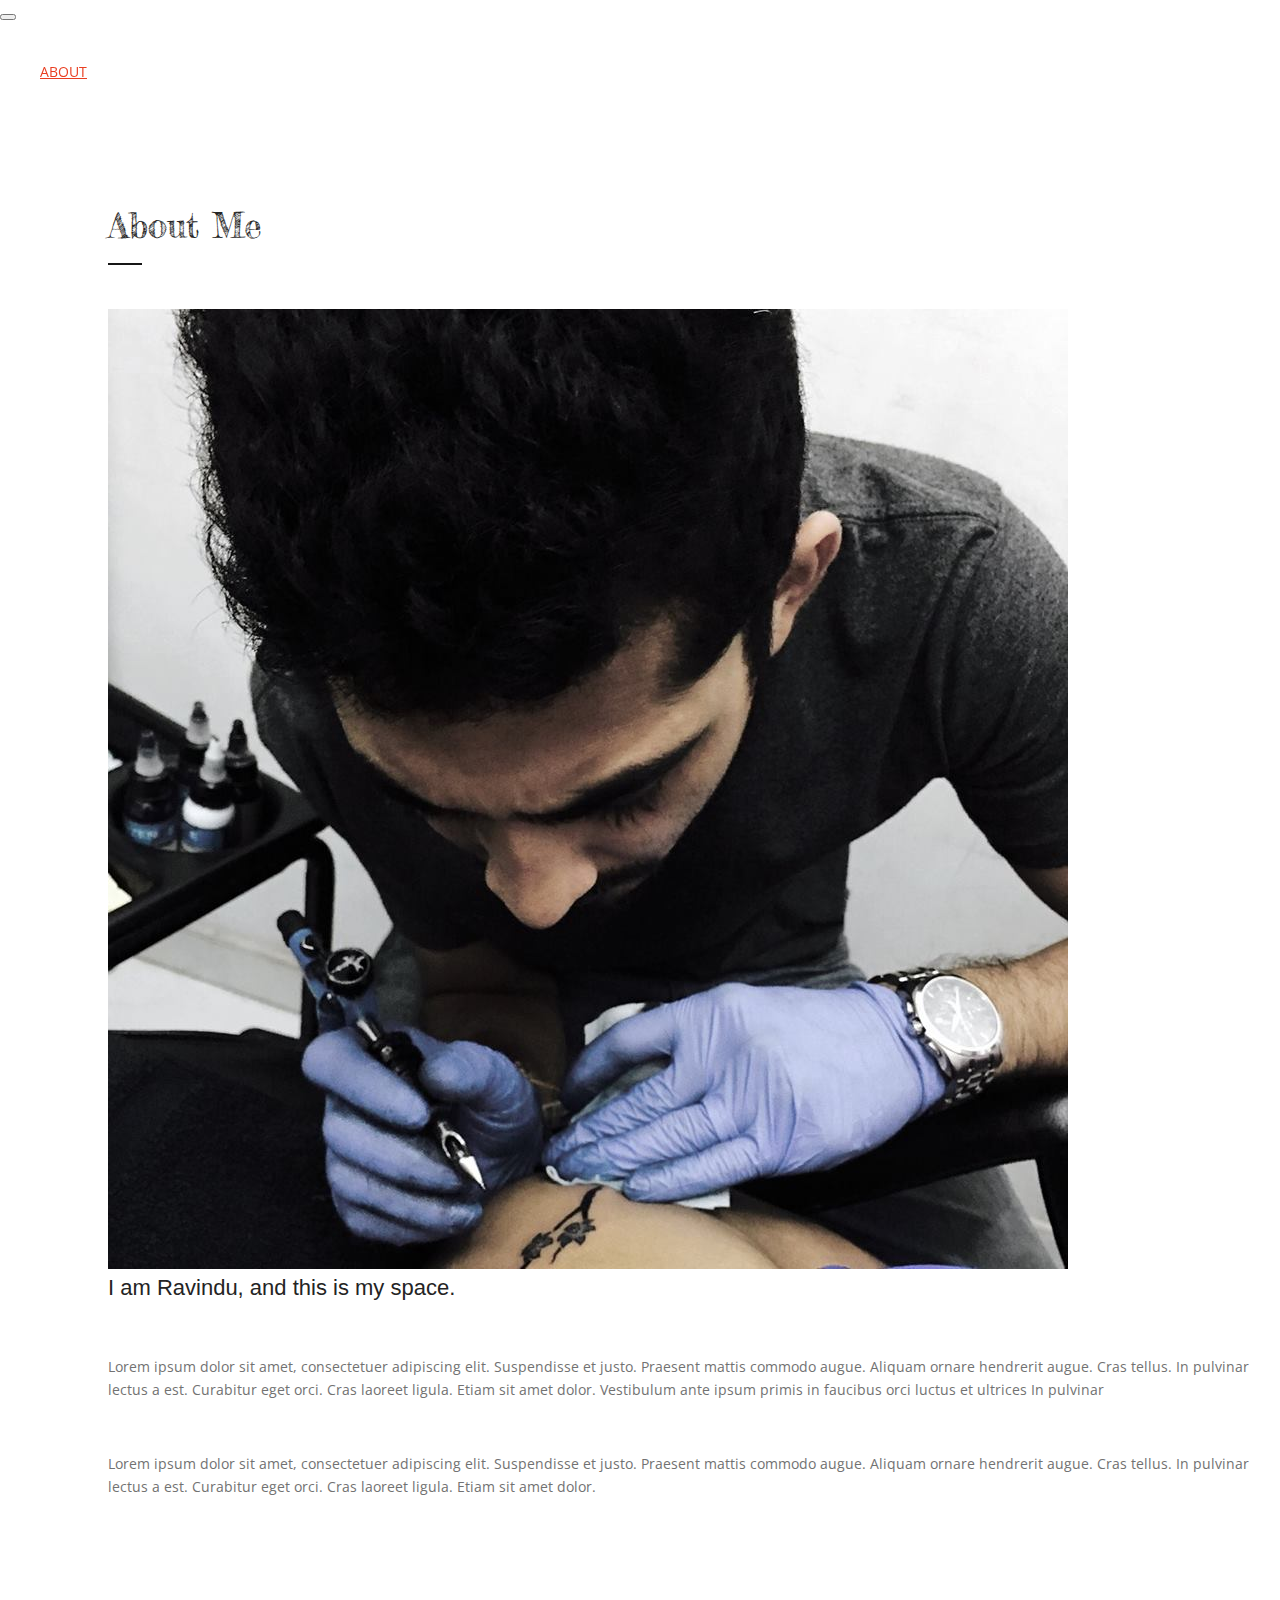
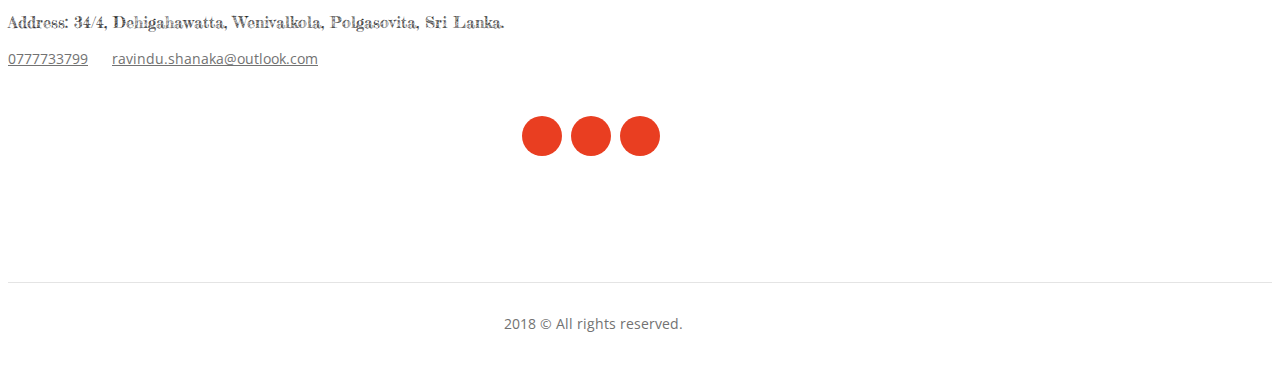
==== commit b6ef1ed5: "Site update and mobile logo fix" ====
--- a/about.html
+++ b/about.html
@@ -7,13 +7,13 @@
 <!--<![endif]-->
 <html lang="en">
 <head>
-<title>Tattoo|LK - Sin On The Skin</title>
+<title>About | Sin On The Skin</title>
 <meta charset="utf-8">
 <!-- Meta -->
-<meta name="keywords" content="" />
-<meta name="author" content="">
+<meta name="keywords" content="Tattoo.lk, Tattoo Sri Lanka, Tattoos, Inked, Sin On The Skin" />
+<meta name="author" content="Ravindu Shanaka, +94777733799">
 <meta name="robots" content="" />
-<meta name="description" content="" />
+<meta name="description" content="Meet Tattoo.lk Founded in 2015 by a group of friends united by their shared passion for ink, Tattoo.lk has grown since into the world's largest tattoo" />
 
 <!-- this styles only adds some repairs on idevices  -->
 <meta name="viewport" content="width=device-width, initial-scale=1.0">
@@ -83,24 +83,8 @@
   </div>
   <!--end menu-->
   <div class="clearfix"></div>
-  
+
   <div class="main-bg-2">
-    <section>
-      <div class="container">
-        <div class="row">
-          <div class="col-md-12">
-            <div class="header-title-box-2">
-              <h1 class="text-white title uppercase">welcome<br/>
-                to my ink<br/>
-                place<span class="text-red">.</span></h1>
-            </div>
-          </div>
-        </div>
-      </div>
-    </section>
-    <!-- end section-->
-    <div class="clearfix"></div>
-    
     <section class="sec-bpadding-2">
       <div class="container">
         <div class="row">
@@ -113,10 +97,10 @@
               <div class="clearfix"></div>
               <br/>
               <br/>
-              <div class="col-md-6 bmargin"><img src="images/about me.jpg" alt="" class="img-responsive"/></div>
+              <div class="col-md-6 bmargin"><img src="images/Ravindu.jpg" alt="" class="img-responsive"/></div>
               <div class="col-md-6">
                 <div class="text-box bmargin">
-                  <h4 class="raleway">Lorem ipsum dolor sit amet, consectetuer adipiscing elit. Suspendisse et justo. </h4>
+                  <h4 class="raleway">I am Ravindu, and this is my space.</h4>
                   <br/>
                   <p>Lorem ipsum dolor sit amet, consectetuer adipiscing elit. Suspendisse et justo. Praesent mattis commodo augue. Aliquam ornare hendrerit augue. Cras tellus. In pulvinar lectus a est. Curabitur eget orci. Cras laoreet ligula. Etiam sit amet dolor. Vestibulum ante ipsum primis in faucibus orci luctus et ultrices In pulvinar</p>
                   <br/>
@@ -131,25 +115,24 @@
     <!-- end section-->
     <div class="clearfix"></div>
   </div>
-  <!--end main bg--> 
+  <!--end main bg-->
   <div class="clearfix"></div>
-  
+
   <section>
     <div class="container">
       <div class="row">
         <div class="col-md-6 col-centered text-center">
           <div class="footer-holder bmargin">
             <div><img src="images/flogo1.png" alt=""/></div>
-            <h6>Address: No.28 - 63739 street lorem ipsum City, Country</h6>
-            <span><i class="fa fa-phone"></i><a href="tel:0777733799">0777733799</a></span> &nbsp;&nbsp;&nbsp;&nbsp; <span><i class="fa fa-envelope"></i> info@yourdomain.com</span> <br/>
+            <h6>Address: 34/4, Dehigahawatta, Wenivalkola, Polgasovita, Sri Lanka.</h6>
+            <span><i class="fa fa-phone"></i><a href="tel:0777733799"> 0777733799</a></span> &nbsp;&nbsp;&nbsp;&nbsp; <span><i class="fa fa-envelope"></i><a href="mailto:ravindu.shanaka@outlook.com"> ravindu.shanaka@outlook.com</a></span> <br/>
             <br/>
             <br/>
             <div class="col-md-8 col-centered">
               <ul class=" social-icons-3 red">
-                <li class="first"><a href="#"><i class="fa fa-twitter"></i></a></li>
-                <li><a href="#"><i class="fa fa-facebook"></i></a></li>
-                <li><a href="#"><i class="fa fa-google-plus"></i></a></li>
-                <li><a href="#"><i class="fa fa-linkedin"></i></a></li>
+                <li class="first"><a href="https://twitter.com/RavinduTaiki" target="_blank"><i class="fa fa-twitter"></i></a></li>
+                <li><a href="https://www.facebook.com/ravindu.taiki" target="_blank"><i class="fa fa-facebook"></i></a></li>
+                <li><a href="https://www.linkedin.com/in/ravindu-shanaka-9601114b/" target="_blank"><i class="fa fa-linkedin"></i></a></li>
               </ul>
             </div>
             <br/>
@@ -159,18 +142,18 @@
             <br/>
           </div>
         </div>
-        <!--end item --> 
-        
+        <!--end item -->
+
       </div>
     </div>
   </section>
   <!--end item -->
   <div class="clearfix"></div>
-  
+
   <div class="divider-line solid light"></div>
   <section class="section-copyrights section-white-2 sec-moreless-padding">
   <div class="container">
-    <div class="row"> <span>© 2014 Privacy Policy All rights reserved. </span> </div>
+    <div class="row"> <span>2018 © All rights reserved.</span> </div>
   </div>
 </div>
 </div>
@@ -180,24 +163,24 @@
 
 <a href="#" class="scrollup dark"></a><!-- end scroll to top of the page-->
 </div>
-<!-- end site wraper --> 
-
-<!-- ============ JS FILES ============ --> 
-
-<script type="text/javascript" src="js/universal/jquery.js"></script> 
-<script src="js/bootstrap/bootstrap.min.js" type="text/javascript"></script> 
-<script src="js/mainmenu/customeUI.js"></script> 
-<script src="js/scrolltotop/totop.js"></script> 
-<script src="js/mainmenu/jquery.sticky.js"></script> 
- 
-<script src="js/scripts/functions.js" type="text/javascript"></script> 
+<!-- end site wraper -->
+
+<!-- ============ JS FILES ============ -->
+
+<script type="text/javascript" src="js/universal/jquery.js"></script>
+<script src="js/bootstrap/bootstrap.min.js" type="text/javascript"></script>
+<script src="js/mainmenu/customeUI.js"></script>
+<script src="js/scrolltotop/totop.js"></script>
+<script src="js/mainmenu/jquery.sticky.js"></script>
+
+<script src="js/scripts/functions.js" type="text/javascript"></script>
 <script type="text/javascript">
 var a = $("#header2").offset().top;
 
-<!-- background color for sticky --> 
+<!-- background color for sticky -->
 $(document).scroll(function(){
     if($(this).scrollTop() > a)
-    {   
+    {
        $('#header2').css({"background":"rgba(0, 0, 0, 0.7)"});
     } else {
        $('#header2').css({"background":"transparent"});
@@ -205,5 +188,13 @@
     }
 });
 </script>
+<script>
+  (function(i,s,o,g,r,a,m){i['GoogleAnalyticsObject']=r;i[r]=i[r]||function(){
+  (i[r].q=i[r].q||[]).push(arguments)},i[r].l=1*new Date();a=s.createElement(o),
+  m=s.getElementsByTagName(o)[0];a.async=1;a.src=g;m.parentNode.insertBefore(a,m)
+  })(window,document,'script','https://www.google-analytics.com/analytics.js','ga');
+  ga('create', 'UA-71603284-1', 'auto');
+  ga('send', 'pageview');
+</script>
 </body>
 </html>
--- a/js/mainmenu/menu.css
+++ b/js/mainmenu/menu.css
@@ -0,0 +1,971 @@
+/*!
+ * Yamm!3 - Yet another megamenu for Bootstrap 3
+ * http://geedmo.github.com/yamm3
+ *
+ * @geedmo - Licensed under the MIT license
+ */
+.yamm .nav, .yamm .collapse, .yamm .dropup, .yamm .dropdown {
+	position: static;
+}
+.yamm .container {
+	position: relative;
+}
+.yamm .dropdown-menu {
+	left: auto;
+}
+.yamm .yamm-content {
+	padding: 20px 30px;
+}
+.yamm .dropdown.yamm-fw .dropdown-menu {
+	left: 0;
+	right: 0;
+}
+/* =========== Menu ============= */
+
+
+.navbar-brand {
+	float: left;
+	font-size: 18px;
+	height: 50px;
+	line-height: 20px;
+	padding: 21px 0 0;
+}
+.navbar-default {
+	background: none;
+	border-color: #e7e7e7;
+}
+ul.nav>li>a.active {
+	color: #fd602c;/*	border-bottom:3px solid #06d0d8;*/
+}
+ul.nav>li>a:hover.active {
+	color: #fd602c;/*border-bottom:3px solid #06d0d8;*/
+}
+.navbar-default .navbar-nav > li > a:focus, .navbar-default .navbar-nav > li > a:hover {
+	color: #fd602c;
+}
+.navbar-nav > li > a {
+	padding-bottom: 30px;
+	padding-top: 30px;
+	text-transform: uppercase;
+}
+.dropdown-submenu {
+	position: relative;
+}
+.dropdown-submenu>.dropdown-menu {
+	top: 0;
+	left: 100%;
+	margin-top: -1px;
+	margin-left: -1px;
+	/*    margin-left: -456px;*/
+	-webkit-border-radius: 0;
+	-moz-border-radius: 0;
+	border-radius: 0;
+}
+.dropdown-submenu>.dropdown-menu:last-child {
+}
+.list-unstyled li {
+	padding: 4px 0;
+}
+.list-unstyled li p {
+	color: #242424;
+	font-size: 13px;
+	font-weight: 600;
+	line-height: 0;
+	margin-bottom: 18px;
+	text-transform: uppercase;
+}
+.list-unstyled li.marginbottom {
+	margin-bottom: 20px;
+}
+.navbar-nav > li > .dropdown-menu {
+	margin-top: -2px;
+}
+
+.navbar-nav > li > .dropdown-menu.align-1 {
+    right: 0;
+}
+
+/* release note
+ ------------------------------ */
+.list-unstyled li a .release-note {
+    background-color: #242424;
+    border-radius: 2px;
+    color: #fff;
+    font-size: 11px;
+    margin-left: 10px;
+    padding: 2px;
+}
+
+ @media (min-width:769px;
+) {
+.dropdown-submenu>.dropdown-menu:last-child {
+ border-top: 0px solid #000;
+}
+}
+.dropdown-submenu:hover>.dropdown-menu {
+	display: block;
+}
+.dropdown-submenu.pull-left {
+	float: none;
+}
+.dropdown-submenu.pull-left>.dropdown-menu {
+	left: -100%;
+	margin-left: 10px;
+	-webkit-border-radius: 6px 0 6px 6px;
+	-moz-border-radius: 6px 0 6px 6px;
+	border-radius: 6px 0 6px 6px;
+}
+ @media (max-width: 767px) {
+.navbar-nav .dropdown .dropdown-menu {
+	padding-left: 12px;
+}
+}
+
+/*@media (min-width: 1000px) {*/
+@media (min-width: 1000px) {
+.dropdown-submenu:hover>.dropdown-menu {
+	-webkit-animation-duration: 0.5s;
+	-webkit-animation-name: fadeInFromNone;
+	-webkit-animation-fill-mode: forwards;
+	animation-duration: 0.5s;
+	animation-name: fadeInFromNone;
+	animation-fill-mode: forwards;
+	-ms-animation-duration: 0.5s;
+	-ms-animation-name: fadeInFromNoneIE;
+	-ms-animation-fill-mode: forwards;
+}
+/*menu on hover dropdown*/
+.yamm ul.nav li.dropdown:hover > ul.dropdown-menu {
+	display: block;
+	animation-duration: 0.5s;
+	animation-name: fadeInFromNone;
+	animation-fill-mode: forwards;
+	-webkit-animation-duration: 0.5s;
+	-webkit-animation-name: fadeInFromNone;
+	-webkit-animation-fill-mode: forwards;
+	-ms-animation-duration: 5s;
+	-ms-animation-name: fadeInFromNoneIE;
+	-ms-animation-fill-mode: forwards;
+}
+ @-webkit-keyframes fadeInFromNone {
+ 0% {
+ opacity: 0;
+}
+ 1% {
+ opacity: 0;
+}
+ 100% {
+ opacity: 1;
+}
+}
+@keyframes fadeInFromNoneIE {
+ 0% {
+ opacity: 0;
+}
+ 1% {
+ opacity: 0;
+}
+ 100% {
+ opacity: 1;
+}
+}
+@keyframes fadeInFromNone {
+ 0% {
+ opacity: 0;
+}
+ 1% {
+ opacity: 0;
+}
+ 100% {
+ opacity: 1;
+}
+}
+
+}
+ @media (max-width:999px) {
+.navbar-header {
+	width: 100%;
+}
+.navbar-toggle {
+	margin-top: 19px;
+}
+.yamm.fulldark .navbar-nav > li > a {
+	padding-bottom: 10px;
+	padding-top: 10px;
+}
+.yamm.fulldark .dropdown-menu > li > a.active {
+	color: #fff;
+}
+
+}
+
+@media (max-width:768px) {
+.navbar-header {
+	width: 100%;
+}
+
+}
+
+/* =========== menu item active and hover colors ============= */
+
+/* orange
+ ------------------------------ */
+ul.nav.orange>li>a.active {
+	color: #ffa60a;
+}
+ul.nav.orange>li>a:hover.active {
+	color: #ffa60a;
+}
+.navbar-default.orange .navbar-nav > li > a:focus, .navbar-default.orange .navbar-nav > li > a:hover {
+	color: #ffa60a;
+}
+
+/* orange 2
+ ------------------------------ */
+ul.nav.orange2>li>a {
+	color: #fff;
+}
+ul.nav.orange2>li>a.active {
+	color: #fd602c;
+}
+ul.nav.orange2>li>a:hover.active {
+	color: #fd602c;
+}
+.navbar-default.orange2 .navbar-nav > li > a:focus, .navbar-default.orange2 .navbar-nav > li > a:hover {
+	color: #fd602c;
+}
+
+/* gym
+ ------------------------------ */
+ul.nav.red>li>a.active {
+	color: #e93e21;
+}
+ul.nav.red>li>a:hover.active {
+	color: #e93e21;
+}
+.navbar-default.red .navbar-nav > li > a:focus, .navbar-default.red .navbar-nav > li > a:hover {
+	color: #e93e21;
+}
+.navbar-default.red .navbar-nav > li > a, .navbar-default.red .navbar-text {
+	color: #fff;
+}
+
+/* red 2
+ ------------------------------ */
+ul.nav.red-2>li>a.active {
+	color: #f43819;
+}
+ul.nav.red-2>li>a:hover.active {
+	color: #f43819;
+}
+.navbar-default.red-2 .navbar-nav > li > a:focus, .navbar-default.red-2 .navbar-nav > li > a:hover {
+	color: #f43819;
+}
+
+/* yellow
+ ------------------------------ */
+
+ul.nav.yellow>li>a.active {
+	color: #ffc000;
+	border-bottom: 2px solid #ffc000;
+}
+ul.nav.yellow>li>a:hover.active {
+	color: #ffc000;
+}
+.navbar-default.yellow .navbar-nav > li > a:focus, .navbar-default.yellow .navbar-nav > li > a:hover {
+	color: #ffc000;
+}
+
+/* red 2
+ ------------------------------ */
+
+ul.nav.red2>li>a.active {
+	color: #ea3628;
+}
+ul.nav.red2>li>a:hover.active {
+	color: #ea3628;
+}
+.navbar-default.red2 .navbar-nav > li > a:focus, .navbar-default.red2 .navbar-nav > li > a:hover {
+	color: #ea3628;
+}
+
+/* white
+ ------------------------------ */
+
+ul.nav.white>li>a.active {
+	color: #fff;
+	font-family: 'Dosis', sans-serif;
+}
+ul.nav.white>li>a:hover.active {
+	color: #fff;
+	font-family: 'Dosis', sans-serif;
+}
+.navbar-default.white .navbar-nav > li > a:focus, .navbar-default.white .navbar-nav > li > a:hover {
+	color: #fff;
+	font-family: 'Dosis', sans-serif;
+}
+.navbar-default.white .navbar-nav > li > a {
+	font-family: 'Dosis', sans-serif;
+}
+
+/* dark 2
+ ------------------------------ */
+ul.nav.dark2>li>a.active {
+	color: #161616;
+	font-family: 'Dosis', sans-serif;
+}
+ul.nav.dark2>li>a:hover.active {
+	color: #161616;
+	font-family: 'Dosis', sans-serif;
+}
+.navbar-default.dark2 .navbar-nav > li > a:focus, .navbar-default.dark2 .navbar-nav > li > a:hover {
+	color: #161616;
+	font-family: 'Dosis', sans-serif;
+}
+.navbar-default.dark2 .navbar-nav > li > a {
+	font-family: 'Dosis', sans-serif;
+}
+
+/* dark 3
+ ------------------------------ */
+
+ul.nav.dark3>li>a.active {
+	color: #fff;
+	font-family: 'Dosis', sans-serif;
+}
+ul.nav.dark3>li>a:hover.active {
+	color: #fff;
+	font-family: 'Dosis', sans-serif;
+}
+.navbar-default.dark3 .navbar-nav > li > a:focus, .navbar-default.dark3 .navbar-nav > li > a:hover {
+	color: #fff;
+	font-family: 'Dosis', sans-serif;
+}
+.navbar-default.dark3 .navbar-nav > li > a {
+	font-family: 'Dosis', sans-serif;
+}
+
+/* yellow green
+ ------------------------------ */
+
+ul.nav.yellow-green>li>a.active {
+	color: #dbdc33;
+	font-family: 'Dosis', sans-serif;
+}
+ul.nav.yellow-green>li>a:hover.active {
+	color: #dbdc33;
+	font-family: 'Dosis', sans-serif;
+}
+.navbar-default.yellow-green .navbar-nav > li > a:focus, .navbar-default.yellow-green .navbar-nav > li > a:hover {
+	color: #dbdc33;
+	font-family: 'Dosis', sans-serif;
+}
+.navbar-default.yellow-green .navbar-nav > li > a {
+	font-family: 'Dosis', sans-serif;
+	font-size: 15px;
+	color: #242424;
+}
+
+/* brown
+ ------------------------------ */
+
+ul.nav.brown>li>a.active {
+	color: #8b501f;
+}
+ul.nav.brown>li>a:hover.active {
+	color: #8b501f;
+}
+.navbar-default.brown .navbar-nav > li > a:focus, .navbar-default.brown .navbar-nav > li > a:hover {
+	color: #8b501f;
+}
+.navbar-default.brown .navbar-nav > li > a {
+	font-family: 'Roboto Slab', serif;
+	font-size: 14px;
+	color: #242424;
+}
+
+/* yellow 2
+ ------------------------------ */
+
+ul.nav.yellow-2>li>a.active {
+	color: #fcc813;
+}
+ul.nav.yellow-2>li>a:hover.active {
+	color: #fcc813;
+}
+.navbar-default.yellow-2 .navbar-nav > li > a:focus, .navbar-default.yellow-2 .navbar-nav > li > a:hover {
+	color: #fcc813;
+}
+.navbar-default.yellow-2 .navbar-nav > li > a {
+	font-size: 15px;
+	color: #fff;
+}
+
+
+/* yellow green 2
+ ------------------------------ */
+
+ul.nav.yellow-green-2>li>a.active {
+	color: #e9ee42;
+}
+ul.nav.yellow-green-2>li>a:hover.active {
+	color: #e9ee42;
+}
+.navbar-default.yellow-green-2 .navbar-nav > li > a:focus, .navbar-default.yellow-green-2 .navbar-nav > li > a:hover {
+	color: #e9ee42;
+}
+.navbar-default.yellow-green-2 .navbar-nav > li > a {
+	font-size: 16px;
+	color: #fff;
+	font-family: 'GFS Didot', serif;
+}
+
+/* yellow green 3
+ ------------------------------ */
+
+ul.nav.yellow-3>li>a.active {
+	color: #f7c800;
+}
+ul.nav.yellow-3>li>a:hover.active {
+	color: #f7c800;
+}
+.navbar-default.yellow-3 .navbar-nav > li > a:focus, .navbar-default.yellow-3 .navbar-nav > li > a:hover {
+	color: #f7c800;
+}
+.navbar-default.yellow-3 .navbar-nav > li > a {
+	font-size: 15px;
+	color: #262626;
+}
+
+/* yellow 4
+ ------------------------------ */
+
+ul.nav.yellow-4>li>a.active {
+	color: #ffc000;
+	border-bottom: 2px solid #e9b444;
+}
+ul.nav.yellow-4>li>a:hover.active {
+	color: #e9b444;
+}
+.navbar-default.yellow-4 .navbar-nav > li > a:focus, .navbar-default.yellow-4 .navbar-nav > li > a:hover {
+	color: #e9b444;
+}
+.navbar-default.yellow-4 .navbar-nav > li > a {
+	font-size: 14px;
+	color: #242424;
+}
+
+/* orange 3
+ ------------------------------ */
+
+ul.nav.orange-3>li>a.active {
+	color: #ff971c;
+}
+ul.nav.orange-3>li>a:hover.active {
+	color: #ff971c;
+}
+.navbar-default.orange-3 .navbar-nav > li > a:focus, .navbar-default.orange-3 .navbar-nav > li > a:hover {
+	color: #ff971c;
+}
+.navbar-default.orange-3 .navbar-nav > li > a {
+	font-size: 15px;
+	color: #161616;
+}
+
+/* pink
+ ------------------------------ */
+
+ul.nav.pink>li>a.active {
+	color: #f51f6f;
+}
+ul.nav.pink>li>a:hover.active {
+	color: #f51f6f;
+}
+.navbar-default.pink .navbar-nav > li > a:focus, .navbar-default.pink .navbar-nav > li > a:hover {
+	color: #f51f6f;
+}
+.navbar-default.pink .navbar-nav > li > a {
+	font-size: 14px;
+	color: #262626;
+	font-family: "Raleway", sans-serif;
+}
+
+/* green
+ ------------------------------ */
+
+ul.nav.green>li>a.active {
+	color: #a5d549;
+}
+ul.nav.green>li>a:hover.active {
+	color: #a5d549;
+}
+.navbar-default.green .navbar-nav > li > a:focus, .navbar-default.green .navbar-nav > li > a:hover {
+	color: #a5d549;
+}
+
+/* green 4
+ ------------------------------ */
+
+ul.nav.green-4>li>a.active {
+	color: #8ac700;
+}
+ul.nav.green-4>li>a:hover.active {
+	color: #8ac700;
+}
+.navbar-default.green-4 .navbar-nav > li > a:focus, .navbar-default.green-4 .navbar-nav > li > a:hover {
+	color: #8ac700;
+}
+
+/* stone
+ ------------------------------ */
+
+ul.nav.stone>li>a.active {
+	color: #c3a254;
+}
+ul.nav.stone>li>a:hover.active {
+	color: #c3a254;
+}
+.navbar-default.stone .navbar-nav > li > a:focus, .navbar-default.stone .navbar-nav > li > a:hover {
+	color: #c3a254;
+}
+.navbar-default.stone .navbar-nav > li > a {
+	font-size: 14px;
+	color: #262626;
+	font-family: 'Roboto Slab', serif;
+}
+
+/* brown 2
+ ------------------------------ */
+
+ul.nav.brown-2>li>a.active {
+	color: #b5854d;
+}
+ul.nav.brown-2>li>a:hover.active {
+	color: #b5854d;
+}
+.navbar-default.brown-2 .navbar-nav > li > a:focus, .navbar-default.brown-2 .navbar-nav > li > a:hover {
+	color: #b5854d;
+}
+.navbar-default.brown-2 .navbar-nav > li > a {
+	font-size: 14px;
+	color: #262626;
+	font-family: 'Roboto Slab', serif;
+}
+
+/* blue
+ ------------------------------ */
+
+ul.nav.blue>li>a.active {
+	color: #1fbef0;
+}
+ul.nav.blue>li>a:hover.active {
+	color: #1fbef0;
+}
+.navbar-default.blue .navbar-nav > li > a:focus, .navbar-default.blue .navbar-nav > li > a:hover {
+	color: #1fbef0;
+}
+.navbar-default.blue .navbar-nav > li > a {
+	font-size: 14px;
+	color: #262626;
+}
+
+/* cyan
+ ------------------------------ */
+
+ul.nav.cyan>li>a.active {
+	color: #fff;
+	background-color: #42d1aa;
+}
+ul.nav.cyan>li>a:hover.active {
+	color: #fff;
+	background-color: #42d1aa;
+}
+.navbar-default.cyan .navbar-nav > li > a:focus, .navbar-default.cyan .navbar-nav > li > a:hover {
+	color: #42d1aa;
+}
+.navbar-default.cyan .navbar-nav > li > a {
+	font-size: 14px;
+	color: #262626;
+}
+
+/* pink 3
+ ------------------------------ */
+
+ul.nav.pink-3>li>a.active {
+	color: #fff;
+	background-color: #ce0a6c;
+}
+ul.nav.pink-3>li>a:hover.active {
+	color: #fff;
+	background-color: #ce0a6c;
+}
+.navbar-default.pink-3 .navbar-nav > li > a:focus, .navbar-default.pink-3 .navbar-nav > li > a:hover {
+	color: #ce0a6c;
+}
+.navbar-default.pink-3 .navbar-nav > li > a {
+	font-size: 14px;
+	color: #262626;
+}
+
+/* red 3
+ ------------------------------ */
+
+ul.nav.red-3>li>a.active {
+	color: #eb574c;
+}
+ul.nav.red-3>li>a:hover.active {
+	color: #eb574c;
+}
+.navbar-default.red-3 .navbar-nav > li > a:focus, .navbar-default.red-3 .navbar-nav > li > a:hover {
+	color: #eb574c;
+}
+.navbar-default.red-3 .navbar-nav > li > a {
+	font-size: 17px;
+	color: #727272;
+	text-transform: none;
+	text-align: center;
+	font-family: 'Gloria Hallelujah', cursive;
+}
+.navbar-default.red-3 .navbar-nav > li > a i {
+	text-align: center;
+	margin-bottom: 10px;
+}
+.navbar-default.red-3 .navbar-nav > li > a i.two {
+	color: #fdd934;
+}
+.navbar-default.red-3 .navbar-nav > li > a i.three {
+	color: #80d1f1;
+}
+.navbar-default.red-3 .navbar-nav > li > a i.four {
+	color: #9fcd58;
+}
+.navbar-default.red-3 .navbar-nav > li > a i.five {
+	color: #9aa6eb;
+}
+.navbar-default.red-3 .navbar-nav > li > a i.six {
+	color: #57c2ff;
+}
+.navbar-default.red-3 .navbar-nav > li > a i.seven {
+	color: #ff9834;
+}
+
+/* =========== dropdown menu dark background color ============= */
+
+.yamm.dark .dropdown.yamm-fw .dropdown-menu {
+	background-color: #242424;
+	border: 1px solid #242424;
+	padding: 30px;
+}
+.yamm.dark .list-unstyled li p {
+	color: #fff;
+}
+.yamm.dark .list-unstyled a:hover {
+	color: #fff;
+}
+.yamm.dark .dropdown-menu {
+	background-color: #242424;
+	border: 1px solid #242424;
+}
+.yamm.dark .dropdown-menu>li>a:focus, .yamm.dark .dropdown-menu>li>a:hover {
+	color: #fff;
+	background: none;
+}
+.yamm.dark .dropdown-menu>li>a.active {
+	color: #fff;
+	background: none;
+}
+.dropdown-menu>li>a.active {
+	color: #242424;
+	font-weight: 500;
+}
+
+/* =========== dropdown menu positions ============= */
+
+.yamm .dropdown-menu.one {
+	right: 27px;
+}
+ @media (max-width:999px) {
+.container {
+100%
+}
+.yamm.dark ul.nav > li > a {
+	background-color: #242424;
+	border-bottom: 1px solid #353535;
+}
+.yamm.dark2 ul.nav > li > a {
+	color: #fff;
+	background-color: #161616;
+	border-bottom: 1px solid #353535;
+}
+ul.nav.dark2>li>a:hover.active {
+	color: #fff;
+}
+.yamm.fulldark ul.nav > li > a {
+	background-color: #000;
+	border-bottom: 1px solid #262626;
+}
+.yamm.dark .navbar-nav .dropdown .dropdown-menu {
+	background-color: #242424;
+}
+
+/* mobile menu icon
+ ------------------------------ */
+.navbar-default .navbar-toggle.two {
+	border: none;
+}
+.navbar-default .navbar-toggle.two:focus .icon-bar, .navbar-default .navbar-toggle.two:hover .icon-bar {
+	background-color: #fff;
+}
+.navbar-default .navbar-toggle.two:focus, .navbar-default .navbar-toggle.two:hover {
+	background: none;
+}
+
+/* mobile menu icon style 3
+ ------------------------------ */
+.navbar-default .navbar-toggle.two {
+	border: none;
+}
+.navbar-default .navbar-toggle.three:focus .icon-bar, .navbar-default .navbar-toggle.three:hover .icon-bar {
+	background-color: #161616;
+}
+.navbar-default .navbar-toggle.three:focus, .navbar-default .navbar-toggle.three:hover {
+	background: none;
+}
+.navbar-brand img {
+	width: 80%;
+}
+.navbar-brand {
+	padding: 12px 0 0;
+	width: 84%;
+}
+
+}
+@media (max-width:768px) {
+.navbar-nav > li > a {
+	padding-bottom: 10px;
+	padding-top: 10px;
+}
+
+}
+ @media (max-width:479px) {
+.navbar-nav > li > a {
+	padding-bottom: 10px;
+	padding-top: 10px;
+}
+.navbar-brand img {
+	width: 70%;
+	margin: auto;
+	padding-top: 5px;
+}
+
+
+}
+
+/* =========== Demo ============= */
+
+pre {
+	margin: 0;
+	padding: 10px 20px !important;
+}
+.container, .jumbotron .container {
+	width: auto;
+	max-width: 1170px;
+}
+.jumbotron {
+	margin: 60px 0;
+	padding-left: 0;
+	padding-right: 0;
+}
+.jumbotron.intro {
+	margin-top: 0;
+}
+.jumbotron .navbar {
+	font-size: 14px;
+	line-height: 1.6;
+}
+/* menu styles
+ ------------------------------ */
+.list-unstyled, .list-unstyled ul {
+	min-width: 120px
+}
+ @media ( min-width: 767px ) {
+.panel-group {
+	width: 400px;
+}
+.thumbnail {
+	margin: 0;
+}
+.navbar-nav {
+	float: left;
+}
+.navbar-collapse.pull-right {
+	overflow-y: auto;
+	width: 100%;
+}
+
+
+}
+ @media ( max-width: 999px ) {
+.navbar-nav {
+	float: none;
+}
+
+}
+
+/* =========== grid demo styles ============= */
+.grid-demo {
+	padding: 10px 30px;
+}
+.grid-demo [class*="col-"] {
+	margin-top: 5px;
+	margin-bottom: 5px;
+	font-size: 1em;
+	line-height: 2;
+	background-color: none;
+	border: none;
+}
+.dropdown-menu {
+	box-shadow: none;
+	border: 1px solid #e4e4e4;
+}
+.navbar-nav > li > .dropdown-menu {
+	border-top-right-radius: 0;
+	border-top-left-radius: 0;
+	border-bottom-right-radius: 0;
+	border-bottom-left-radius: 0;
+}
+.navbar {
+	margin-bottom: 0px;
+}
+.navbar-default {
+	border-color: #e7e7e7;
+	border: none;
+}
+.list-unstyled a:hover {
+	border-radius: 3px;
+	color: #242424;
+	margin-left: 8px;
+	text-decoration: none;
+	transition-duration: 0.3s;
+	transition-property: margin-left, background-color;
+	transition-timing-function: ease-out;
+}
+.list-unstyled a.active {
+	color: #242424;
+	font-weight: 500;
+}
+.list-unstyled a.white.active {
+	color: #fff;
+	font-weight: 500;
+}
+.dropdown-menu > li > a {
+	clear: both;
+	color: #727272;
+	display: block;
+	font-weight: 400;
+	line-height: 1.42857;
+	padding: 8px 30px;
+	white-space: nowrap;
+}
+.dropdown-menu>li>a:focus, .dropdown-menu>li>a:hover {
+	color: #242424;
+	background: none;
+}
+.navbar-collapse.pull-right {
+	width: auto;
+}
+ @media (max-width: 999px) {
+.navbar-collapse.pull-right {
+	width: 100%;
+	background: #fff;
+}
+.navbar-nav {
+	margin: 0 -15px;
+}
+.navbar-collapse {
+	border-top: 1px solid transparent;
+	box-shadow: 0 1px 0 rgba(255, 255, 255, 0.1) inset;
+	max-height: 340px;
+	overflow-x: visible;
+	padding-left: 15px;
+	padding-right: 15px;
+}
+.yamm.fulldark .navbar-collapse {
+	margin-top: 0px;
+	background-color: #000;
+}
+.navbar-default .navbar-collapse, .navbar-default .navbar-form {
+	border-: none;
+}
+
+/* =========== menu auto expand styles ============= */
+
+.navbar-nav .dropdown .dropdown-menu {
+	display: block;
+	position: static;
+	float: none;
+	width: auto;
+	margin-top: 0;
+	background-color: transparent;
+	border: 0;
+	box-shadow: none;
+}
+
+/* =========== menu sticy styles ============= */
+.sticky-wrapper {
+	padding: 0px;
+	margin: 0 0 -21px;
+	height: 0;
+}
+#header3 {
+	height: 60px;
+}
+#header3 .container {
+	width: 100%;
+	padding-left: 0px;
+	padding-right: 0px;
+}
+#header4 .container {
+	width: 100%;
+	padding-left: 0px;
+	padding-right: 0px;
+}
+#header5 .container {
+	width: 98%;
+	padding-left: 0px;
+	padding-right: 0px;
+}
+.navbar-default .navbar-collapse, .navbar-default .navbar-form {
+	border: none;
+}
+#header .container {
+	width: 100%;
+	padding-left: 0px;
+	padding-right: 0px;
+}
+#header2 .container {
+	width: 100%;
+	padding-left: 0px;
+	padding-right: 0px;
+}
+#header6 .container {
+	width: 100%;
+	padding-left: 0px;
+	padding-right: 0px;
+}
+#header9 .container {
+	width: 100%;
+	padding-left: 0px;
+	padding-right: 0px;
+}
+#header10 .container {
+	width: 100%;
+	padding-left: 0px;
+	padding-right: 0px;
+}
+
+
+
+
+
+}
--- a/css/default.css
+++ b/css/default.css
@@ -30,68 +30,68 @@
 		+ image-left
 		+ image-holder
 		+ nodisplay-image
-	
+
 	3. Lists
 		+ iconlist
 		+ clientlogo-list
 		+ side-nav-list
 		+ category-links
-		+ tags 
-	
+		+ tags
+
 	4. Menu Backgrounds
 		+ Headers
-	
+
 	5. Topbar Styles
 		+ topbar
 		+ toplist
-	
+
 	6. Logo
 		+ logo
-	
+
 	7. Section Titles
 		+ section titles
-	
+
 	8. Page Section Styles
 		+ Section Styles
-	
+
 	9. Footer Styles
 		+ footer logo
 		+ lists
-	
-	
+
+
 	10. Parallax Sections
-	
+
 	11. Overlay Styles
 		+ Section Overlay
 		+ video overlay
-	
+
 	12. Social Links
 		+ social-icons-1
 		+ social-icons-2
 		+ social-icons-3
-	
+
 	13. Feature boxs
-	
+
 	14. Team Section
-	
+
 	15. Price Tables
-	
+
 	16. Blog Posts
-	
+
 	17. Testimonials
 
 	18. Footer Newsletter
-	
+
 	19. Video wrapers
-	
+
 	20. Progress bar
-	
+
 	21. Newsletter
-	
+
 	22. css progress circles
-	
+
 	23. Page Scroll to Top
-	
+
 ======================================
 [ END CSS TABLE CONTENT ]
 ======================================
@@ -111,7 +111,7 @@
 }
 /* a link Styles
  ------------------------------ */
- 
+
 a, .btn {
 	-webkit-transition: all 0.3s ease-out 0s;
 	-moz-transition: all 0.3s ease-out 0s;
@@ -134,11 +134,11 @@
 }
 /* Headungs
  ------------------------------ */
- 
+
 h1, h2, h3, h4, h5, h6 {
-	font-family: 'Roboto', sans-serif;
+	font-family: 'Fredericka the Great', cursive;
 	font-weight: normal;
-	color: #272727;
+	color: #242424;
 }
 h1 a, h2 a, h3 a, h4 a, h5 a, h6 a {
 	color: inherit;
@@ -149,6 +149,7 @@
 	margin-bottom: 20px;
 	font-style: normal;
 	font-weight: 300;
+	text-shadow: 2px 2px 15px #FFFFFF;
 }
 h1.lessmar {
 	margin-bottom: 10px;
@@ -275,7 +276,7 @@
 /*=============== Text Colors ============= */
 
 .text-white {
-	color: #fff;
+	color: #242424;
 }
 .text-dark {
 	color: #242424;
@@ -572,7 +573,7 @@
 	border-bottom-color:#8ac700;
 }
 /*=============== Paddings ============= */
- 
+
 .no-top-padding {
 	padding-top: 0;
 }
@@ -599,7 +600,7 @@
 
 /* left padding
  ------------------------------ */
- 
+
 .padding-left-1 {
 	padding-left: 10px;
 }
@@ -627,7 +628,7 @@
 
 /* right padding
  ------------------------------ */
- 
+
 .padding-right-1 {
 	padding-right: 10px;
 }
@@ -729,7 +730,7 @@
  .lspace-sm{
 	letter-spacing:5px;
 	}
-	
+
 .lspace-1{
 	letter-spacing:10px;
 	}
@@ -748,7 +749,7 @@
 
 /* font weight styles
  ------------------------------ */
- 
+
 .font-weight-1 {
 	font-weight: 100;
 }
@@ -773,7 +774,7 @@
 .font-weight-8 {
 	font-weight: 800;
 }
- 
+
 /*=============== Columns without padding ============= */
 .no-gutter > [class*='col-'] {
 padding-right:0;
@@ -879,13 +880,13 @@
 }
 /* icon rounded
  ------------------------------ */
- 
+
 .iconbox-dxlarge.round, .iconbox-xlarge.round, .iconbox-large.round, .iconbox-xmedium.round, .iconbox-medium.round, .iconbox-smedium.round, .iconbox-small.round, .iconbox-tiny.round, .iconbox-xtiny.round {
 	border-radius: 100%;
 }
 /* iconboxes alignments
  ------------------------------ */
- 
+
 .iconbox-dxlarge.center, .iconbox-xlarge.center, .iconbox-large.center, .iconbox-xmedium.center, .iconbox-medium.center, .iconbox-smedium.center, .iconbox-small.center, .iconbox-tiny.center, .iconbox-xtiny.center {
 	margin: 0 auto;
 }
@@ -898,7 +899,7 @@
 	margin: 0px 0px 0px 20px;
 }
 /* iconboxe background colors
- ------------------------------ */	
+ ------------------------------ */
 .iconbox-dxlarge.dark, .iconbox-xlarge.dark, .iconbox-large.dark, .iconbox-xmedium.dark, .iconbox-medium.dark, .iconbox-smedium.dark, .iconbox-small.dark, .iconbox-tiny.dark, .iconbox-xtiny.dark {
 	color: #fff;
 	background-color: #242424;
@@ -912,7 +913,7 @@
 	background-color: #474747;
 }
 /* iconboxs with stroke
- ------------------------------ */	
+ ------------------------------ */
 .iconbox-dxlarge.grayoutline, .iconbox-xlarge.grayoutline, .iconbox-large.grayoutline, .iconbox-xmedium.grayoutline, .iconbox-medium.grayoutline, .iconbox-smedium.grayoutline, .iconbox-small.grayoutline, .iconbox-tiny.grayoutline, .iconbox-xtiny.grayoutline {
 	color: #fff;
 	background-color: none;
@@ -934,8 +935,8 @@
 	border: 1px solid #161616;
 }
 /* Icons Plain
- ------------------------------ */	
- 
+ ------------------------------ */
+
 .icon-plain-large {
 	font-size: 80px;
 	color: #242424;
@@ -973,7 +974,7 @@
 }
 /* plain icon alignments
  ------------------------------ */
- 
+
 .icon-plain-large.center, .icon-plain-medium.center, .icon-plain-small.center, .icon-plain-msmall.center, .icon-plain-tiny.center {
 	margin: 0 auto;
 }
@@ -987,7 +988,7 @@
 }
 /* plain icon colors
  ------------------------------ */
- 
+
 .icon-plain-large.dark, .icon-plain-medium.dark, .icon-plain-small.dark, .icon-plain-msmall.dark, .icon-plain-tiny.dark {
 	color: #242424;
 }
@@ -1002,7 +1003,7 @@
 }
 /*============ Text Boxes ============ */
 
-	
+
 .text-box-right {
 	display: block;
 	padding: 0px 0px 0px 99px;
@@ -1083,10 +1084,10 @@
 }
 /* text boxes margin and paddings
  ------------------------------ */
- 
+
  /* left box
  ------------------------------ */
- 
+
 .item-holder.marginbottom {
 	margin: 0 0 40px 0;
 }
@@ -1102,7 +1103,7 @@
 
 /* right box
  ------------------------------ */
- 
+
 .text-box-right.more-padding-1 {
 	padding: 0px 0px 0px 120px;
 }
@@ -1203,7 +1204,7 @@
 
 /* button styles
  ------------------------------ */
- 
+
 .btn {
 	padding: 10px 36px;
 	margin: 0px;
@@ -1221,7 +1222,7 @@
 }
 
 /* button radius
- ------------------------------ */ 
+ ------------------------------ */
 .btn.btn-xround {
 	border-radius: 20px;
 }
@@ -1771,7 +1772,7 @@
 	border-color:#8ac700;
 }
 /* Appstore buttons
- ------------------------------ */ 
+ ------------------------------ */
 
 .btn.appstore {
 	width: 200px;
@@ -2158,7 +2159,7 @@
 }
 
 /* blog1 tags
- ------------------------------ */	
+ ------------------------------ */
 .tags {
 	padding: 0px;
 	margin: 0px;
@@ -2191,7 +2192,7 @@
 }
 
 /*tags 2
- ------------------------------ */	
+ ------------------------------ */
 .tags-2 {
 	padding: 0px;
 	margin: 0px;
@@ -2215,7 +2216,7 @@
 }
 
 /* sidebar works list
- ------------------------------ */	
+ ------------------------------ */
 .sidebar-works {
 	width: 100%;
 	padding: 0px;
@@ -2253,7 +2254,7 @@
 	z-index: 999;
 }
 #header2 {
-	position: relative;
+	position: fixed;
 	background: none;
 	padding: 0;
 	width: 100%;
@@ -2420,13 +2421,13 @@
 	}
 .navbar-brand.less-top-padding {
     padding: 16px 0 0;
-}	
-	
+}
+
 /*============ Topbar Styles ============ */
 
 /* Topbar
  ------------------------------ */
- 
+
 .topbar {
 	float: left;
 	width: 100%;
@@ -2730,7 +2731,7 @@
  ------------------------------ */
 /* title bottom line 3
  ------------------------------ */
- 
+
 .title-line-3 {
 	width: 90px;
 	height: 3px;
@@ -2910,7 +2911,7 @@
 
 /* Footer title
  ------------------------------ */
- 
+
 .footer-title {
 	color: #fff;
 	float: left;
@@ -3113,6 +3114,7 @@
 	padding: 80px 0 80px 0;
 }
 .sec-bpadding-2 {
+	padding-top: 100px;
 	padding-bottom: 80px;
 }
 .sec-tpadding-2 {
@@ -3162,7 +3164,7 @@
 }
 /* Footer Useful Links
  ------------------------------ */
-	
+
 .usefull-links {
 	padding: 0px;
 	margin: 0px;
@@ -3259,7 +3261,7 @@
 }
 /* Footer Address
  ------------------------------ */
-	
+
 .address-info {
 	padding: 0px;
 	margin: 0px;
@@ -3284,7 +3286,7 @@
 }
 /* Footer Address 2
  ------------------------------ */
-	
+
 .address-info-2 {
 	padding: 0px;
 	margin: 0px;
@@ -3310,7 +3312,7 @@
 
 /* Footer Address 3
  ------------------------------ */
-	
+
 .address-info-3 {
 	padding: 0px;
 	margin: 0px;
@@ -3336,8 +3338,8 @@
 
 
 /* Footer Tags
- ------------------------------ */	
- 
+ ------------------------------ */
+
 .footer-tags {
 	padding: 0px;
 	margin: 0px;
@@ -3394,8 +3396,8 @@
 	border-bottom: none;
 }
 /* Footer contact info with big icons
- ------------------------------ */	
- 
+ ------------------------------ */
+
 .contact-info-holder {
 	position: relative;
 	width: 100%;
@@ -3438,7 +3440,7 @@
 	background-color: #fd602c;
 }
 /*============ Parallax Sections ============ */
- 	
+
 .parallax-section1 {
 	width: 100%;
 	float: left;
@@ -3714,7 +3716,7 @@
 }
 /* Overlay opacity styles
  ------------------------------ */
- 
+
 .bg-opacity-1 {
 	background-color: rgba(0, 0, 0, 0.1);
 }
@@ -3797,7 +3799,7 @@
 .section-overlay.orange-2 {
 	background-color: rgba(253, 96, 44, 0.9);
 }
-/*============ Social Links ============ */	
+/*============ Social Links ============ */
 
 .social-icons-1 {
 	width: 100%;
@@ -3878,7 +3880,7 @@
 }
 /* social icons 3 colors
  -----------------------------------------------*/
- 
+
  /* orange
  -------------------------------*/
 .social-icons-3.orange li a {
@@ -3980,7 +3982,7 @@
 }
 /* social icons blue
  -----------------------------------------------*/
- 
+
 .social-icons-3.blue li a {
 	color: #242424;
 	border:1px solid #e4e4e4;
@@ -4007,7 +4009,7 @@
 }
 /* Feature Box2
  ------------------------------ */
- 
+
 .feature-box2 {
 	position: relative;
 	border-top: 1px solid #F0F0F0;
@@ -4024,7 +4026,7 @@
 }
 /* Feature Box3
  ------------------------------ */
- 
+
 .feature-box3 {
 	position: relative;
 	float: left;
@@ -4067,7 +4069,7 @@
 }
 /* Feature Box5
  ------------------------------ */
- 
+
 .feature-box5 {
 	width: 100%;
 	position: relative;
@@ -4268,7 +4270,7 @@
 
 /* Feature Box14
  ------------------------------ */
- 
+
 .feature-box14 {
 	position: relative;
 	width: 100%;
@@ -4288,7 +4290,7 @@
 }
 /* Feature Box15
  ------------------------------ */
- 
+
 .feature-box15 {
 	width: 100%;
 	float: left;
@@ -4475,7 +4477,7 @@
 }
 /* Feature Box23
  ------------------------------ */
- 
+
 .feature-box23 {
 	width: 100%;
 	padding: 40px;
@@ -4515,7 +4517,7 @@
 
 /* Team Style 1
  ------------------------------ */
- 
+
 .team-box1 {
 	padding: 0px;
 }
@@ -4544,7 +4546,7 @@
 	overflow: hidden;
 }
 /* Team Style 2
- ------------------------------ */ 	
+ ------------------------------ */
 .team-holder2 {
 	width: 100%;
 	padding: 0px;
@@ -4590,7 +4592,7 @@
 	color: #fff;
 }
 /* Team Style 3
- ------------------------------ */ 	
+ ------------------------------ */
 .team-holder3 {
 	width: 100%;
 	padding: 0px;
@@ -4651,7 +4653,7 @@
 	color: #fff;
 }
 /* Team Style 4
- ------------------------------ */ 	
+ ------------------------------ */
 .team-holder4 {
 	width: 100%;
 	padding: 0px;
@@ -4781,7 +4783,7 @@
 }
 /* Price Table Hover and Active Styles
  -----------------------------------------------*/
- 
+
 .pricetable-holder.active .pricetable {
 	background-color: #f6f6f6;
 }
@@ -4802,7 +4804,7 @@
 }
 /* Price Table 2
  -----------------------------------------------*/
- 
+
 .pricetable-holder2 {
 	width: 100%;
 	padding: 0px;
@@ -4882,7 +4884,7 @@
 }
 /* Price Table 3
  -----------------------------------------------*/
- 
+
 .pricetable-holder3 {
 	width: 100%;
 	padding: 10px;
@@ -4967,7 +4969,7 @@
 
 /* post image holder
  -----------------------------------------------*/
- 
+
 .blog-img-holder {
 	width: 100%;
 	padding: 0px;
@@ -5003,13 +5005,13 @@
 	border-top: 20px solid #fd602c;
 }
 /* Date box colors
- -----------------------------------------------*/	
+ -----------------------------------------------*/
 .post-date-box.violet {
 	background-color: #fd602c;
 }
 /* post author image holder
- -----------------------------------------------*/	
- 
+ -----------------------------------------------*/
+
 .post-author-image {
 	position: absolute;
 	width: 80px;
@@ -5025,7 +5027,7 @@
 }
 /* post info icons
  -----------------------------------------------*/
- 
+
 .post-infoicon {
 	padding: 3px 12px 3px 12px;
 	margin: 0 5px 0 0;
@@ -5039,7 +5041,7 @@
 	background-color: #161616;
 }
 /* blog holder 1
- -----------------------------------------------*/		
+ -----------------------------------------------*/
 .blog-holder1 {
 	width: 100%;
 	float: left;
@@ -5072,7 +5074,7 @@
 	color: #fd602c;
 }
 /* blog holder 2
- -----------------------------------------------*/	
+ -----------------------------------------------*/
 .blog-holder2 {
 	width: 100%;
 	float: left;
@@ -5101,7 +5103,7 @@
 	color: #161616;
 }
 /* blog holder 3
- -----------------------------------------------*/	
+ -----------------------------------------------*/
 .blog-holder3 {
 	width: 100%;
 	float: left;
@@ -5147,7 +5149,7 @@
 	color: #fff;
 }
 /* blog holder 3 two
- -----------------------------------------------*/	
+ -----------------------------------------------*/
 .blog-holder3.two {
 	width: 100%;
 	float: left;
@@ -5160,7 +5162,7 @@
 	width: 100%;
 }
 /* blog holder 4
- -----------------------------------------------*/	
+ -----------------------------------------------*/
 .blog-holder4 {
 	width: 100%;
 	float: left;
@@ -5184,7 +5186,7 @@
 	color: #fff;
 }
 /* blog holder 5
- -----------------------------------------------*/	
+ -----------------------------------------------*/
 .blog-holder5 {
 	width: 100%;
 	float: left;
@@ -5223,7 +5225,7 @@
 
 /* Testimonials Style 2
  -----------------------------------------------*/
- 
+
 .testimonials2 {
 	width: 100%;
 	padding: 0px;
@@ -5265,7 +5267,7 @@
 }
 /* Testimonials Style 3
  -----------------------------------------------*/
- 
+
 .testimonials3 {
 	width: 100%;
 	padding: 0px;
@@ -5311,7 +5313,7 @@
 }
 /* Testimonials Style 4
  -----------------------------------------------*/
- 
+
 .testimonials4 {
 	width: 100%;
 	padding: 0px;
@@ -5327,7 +5329,7 @@
 }
 /* Testimonials Style 5
  -----------------------------------------------*/
- 
+
 .testimonials5 {
 	width: 100%;
 	padding: 0px;
